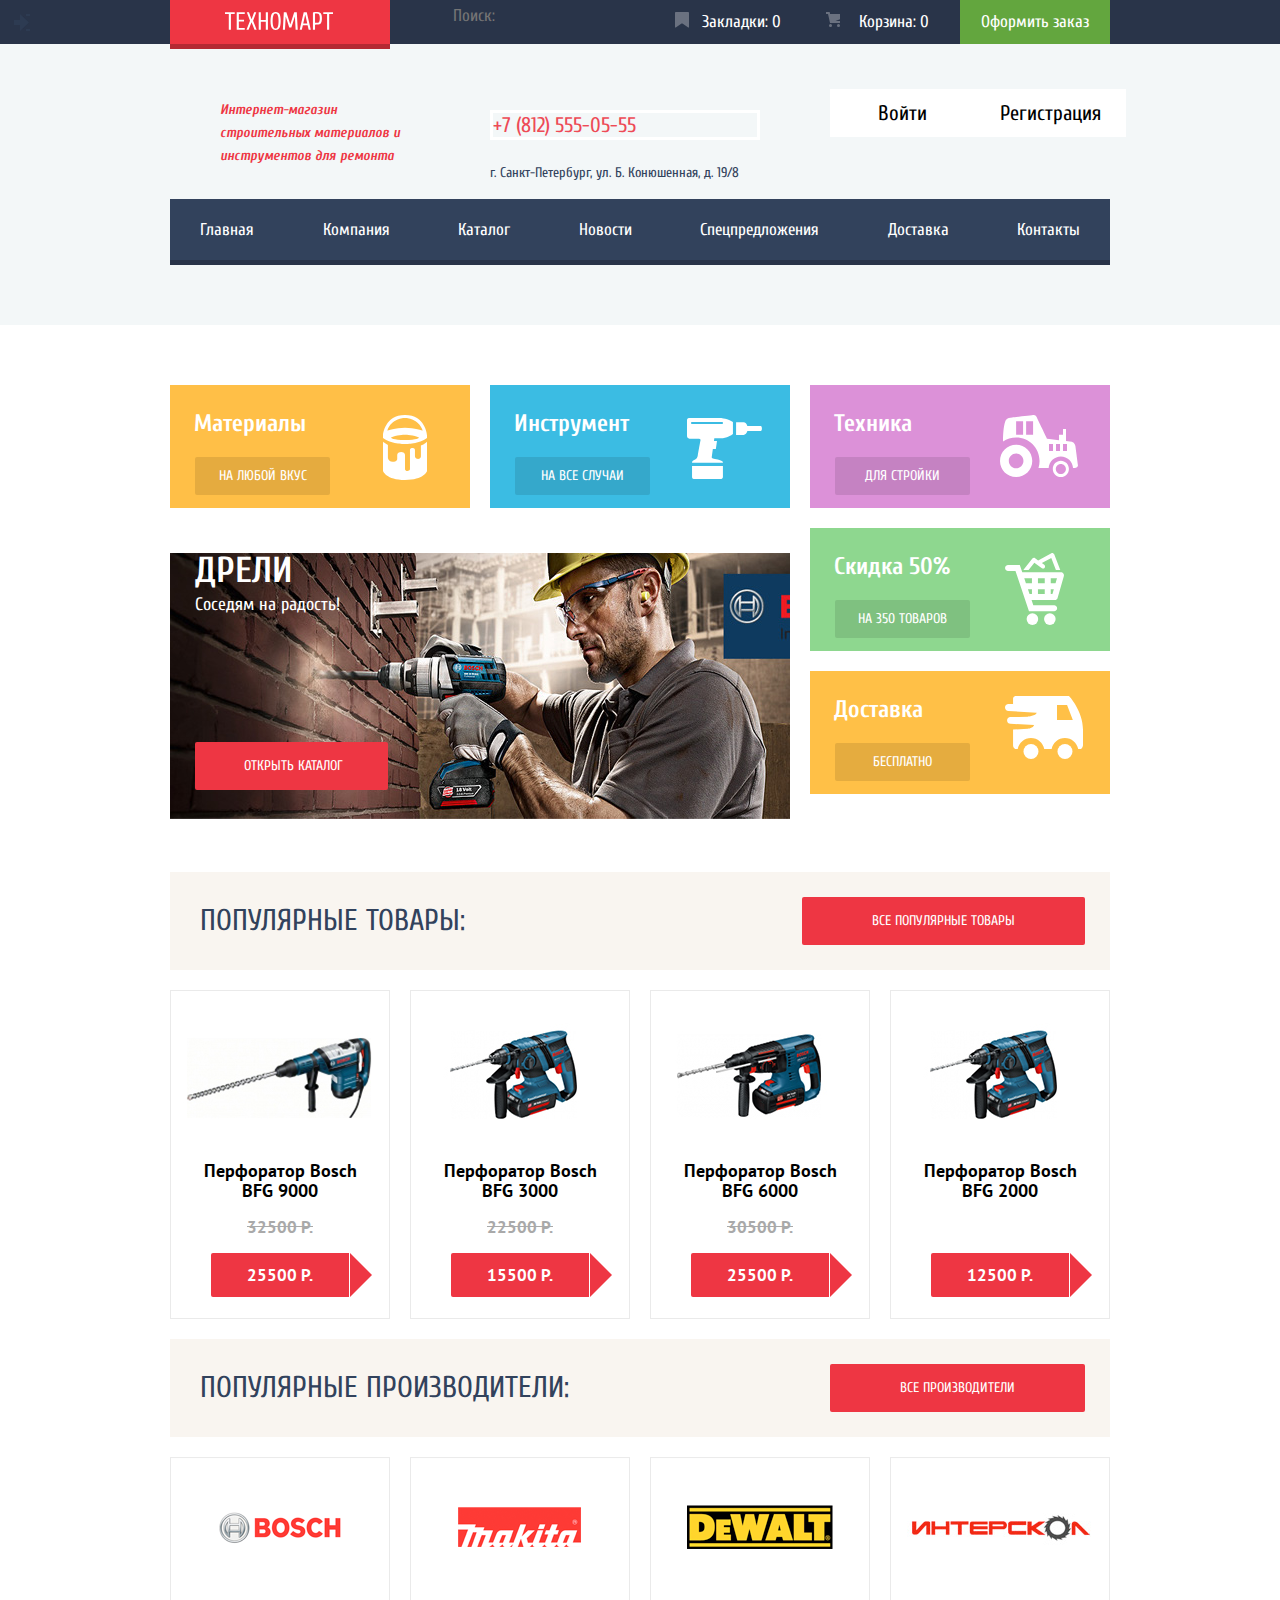
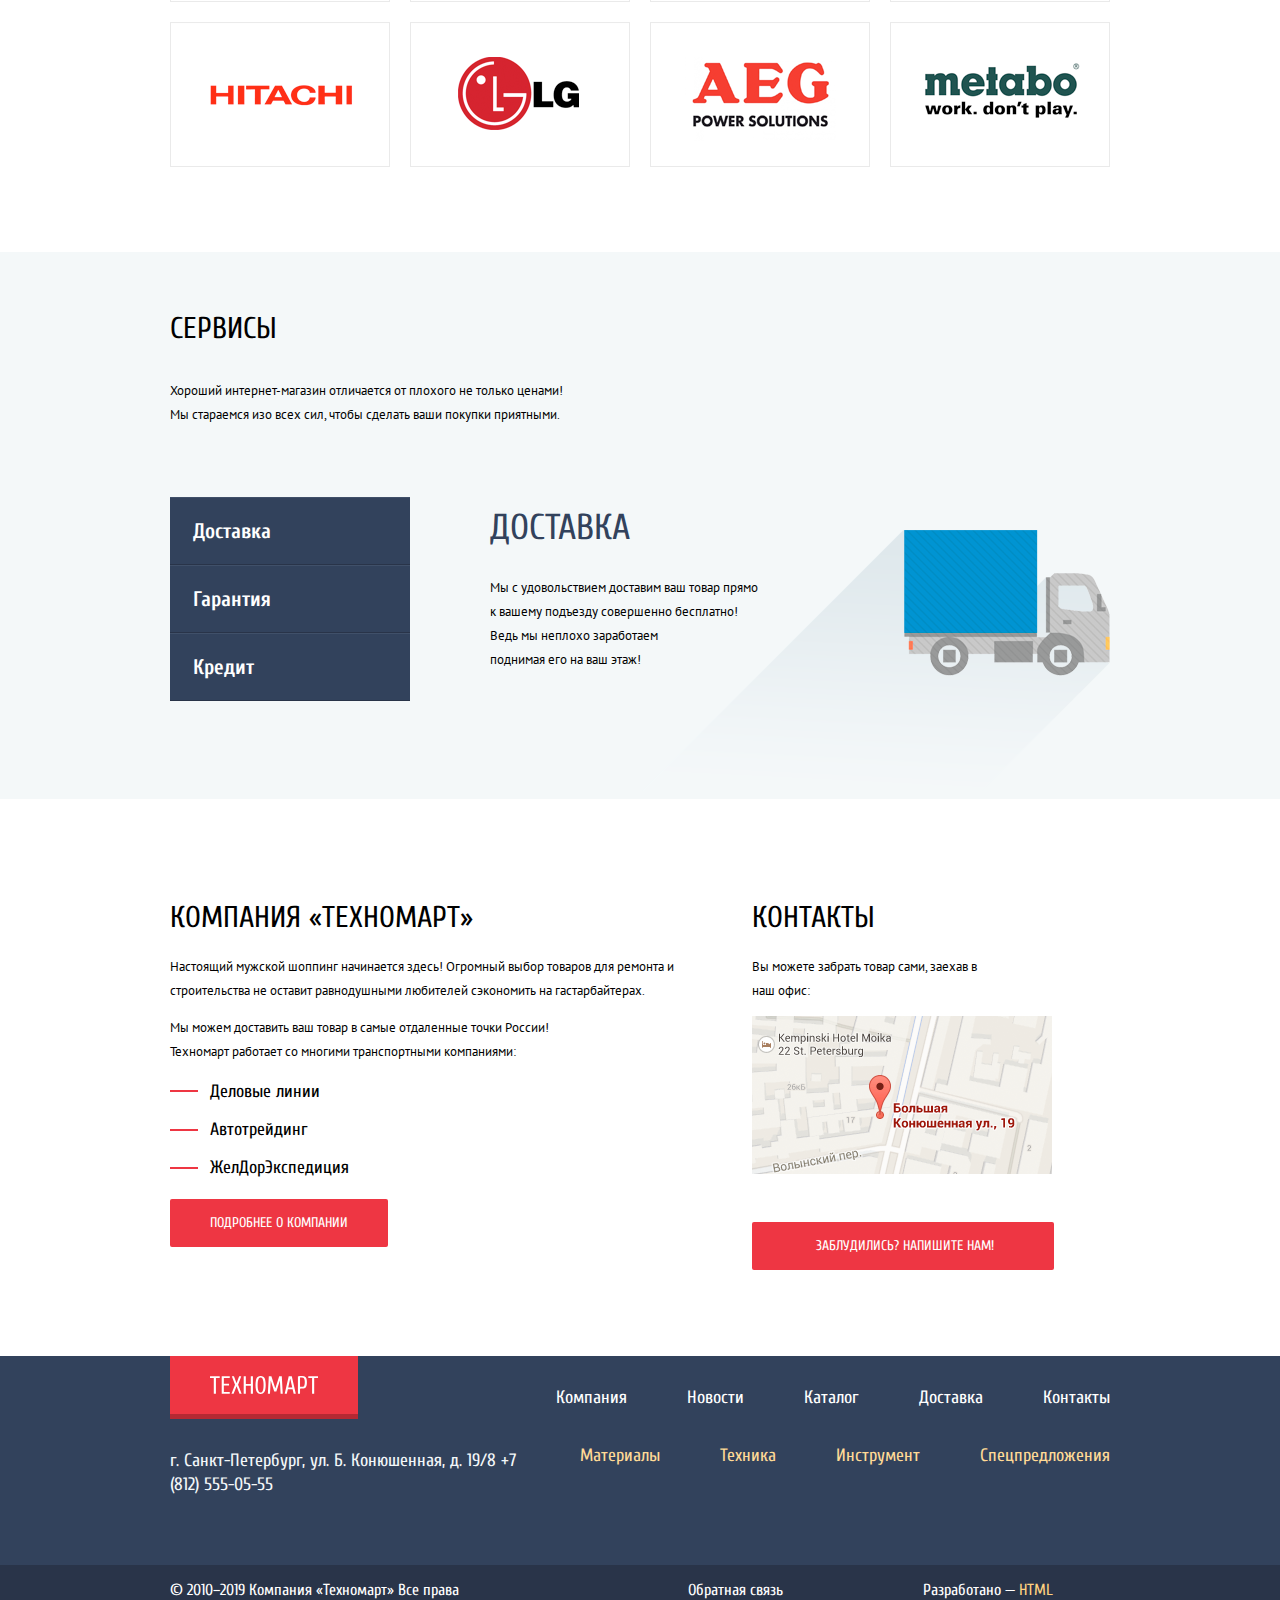
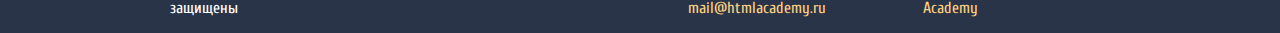
==== index.html @ ef5b9d1d "Fix: правки после консультации" ====
<!DOCTYPE html>
<html lang="ru">
  <head>
    <meta charset="utf-8">
    <title>HTML Academy: Техномарт</title>
    <link href="https://fonts.googleapis.com/css?family=Cuprum:400,400i,700|PT+Sans:400,700&display=swap&subset=cyrillic" rel="stylesheet">
    <link rel="stylesheet" type="text/css" href="css/normalize.css">
    <link rel="stylesheet" type="text/css" href="css/style.css">
  </head>
  <body>
    <header class="header">
      <section class="header-top-block">
        <div class="container">
          <div class="header-logo">
            <a class="header-logo__link">
              <img src="img/logo.svg" alt="Логотип магазина «Техномарт»">
            </a>
          </div>
          <div class="search-form">
            <form class="search-form__form" action="https://echo.htmlacademy.ru" method="get">
              <fieldset class="search-form__fields">
                <!-- <button class="button button--search" aria-label="Найти">Иконка</button> -->
                  <input type="search" name="search" placeholder="Поиск:">
              </fieldset>
            </form>
          </div>
          <div class="wishlist">
            <a class="wishlist__link" href="wishlist.html">Закладки: 0</a>
          </div>
          <div class="cart">
            <a class="cart__link" href="cart.html">Корзина: 0</a>
          </div>
          <div class="checkout">
            <a class="checkout__link" href="checkout.html">Оформить заказ</a>
          </div>
        </div>
      </section>
      <div class="container">
        <h1 class="main-title">Интернет-магазин строительных материалов и инструментов для ремонта</h1>
        <section class="header-contacts">
            <h2 class="visually-hidden">Контакты компании «Техномарт»</h2>
            <div class="telephone">
              <!-- Тут должна быть иконка телефонной трубки, будет реализовано через background-image для псевдоэлемента -->
              <p class="telephone__text">+7 (812) 555-05-55</p>
            </div>
            <div class="address">
              <p class="address__text">г. Санкт-Петербург, ул. Б. Конюшенная, д. 19/8</p>
            </div>
          </section>
        <section class="user-navigation">
            <ul class="user-navigation__list">
                <li class="user-navigation__item">
                    <!-- Тут должна быть иконка входа, будет реализовано через background-image для псевдоэлемента -->
                    <a class="user-navigation__link user-navigation__link--signin" href="#">Войти</a><!-- Тут будет переход на всплывающее окно для входа -->
                </li>
                <li class="user-navigation__item">
                    <a class="user-navigation__link user-navigation__link--signin" href="#">Регистрация</a><!-- Тут будет переход на всплывающее окно для регистрации -->
                </li>
            </ul>
      </section>
    </div>
      <div class="container">
        <nav class="header-site-navigation">
          <ul class="header-site-navigation__list">
            <li class="header-site-navigation__item">
              <a class="header-site-navigation__link" href="index.html">Главная
                </a></li>
            <li class="header-site-navigation__item">
              <a class="header-site-navigation__link" href="about.html">Компания
                </a></li>
            <li class="header-site-navigation__item">
              <a class="header-site-navigation__link" href="catalog.html">Каталог
                </a></li>
            <li class="header-site-navigation__item">
              <a class="header-site-navigation__link" href="news.html">Новости
                </a></li>
            <li class="header-site-navigation__item">
              <a class="header-site-navigation__link" href="special.html">Спецпредложения
                </a></li>
            <li class="header-site-navigation__item">
              <a class="header-site-navigation__link" href="shipping.html">Доставка
                </a></li>
            <li class="header-site-navigation__item">
              <a class="header-site-navigation__link" href="contacts.html">Контакты
                </a></li>
          </ul>
        </nav>
      </div>
    </header>
    <main class="main-container">
      <div class="container container--part">
        <section class="promo">
          <div class="container container--promo">
              <h2 class="visually-hidden">Интересные предложения от интернет-магазина «Техномарт»</h2>
                <div class="wrap-1">
                  <div class="promo__card promo__card--new promo__card--materials">
                    <h3 class="promo__title">Материалы</h3>
                    <a class="button button--promo" href="materials.html">На любой вкус</a>
                  </div>
                  <div class="promo__card promo__card--equipment">
                    <h3 class="promo__title">Инструмент</h3>
                    <a class="button button--promo" href="equipment.html">На все случаи</a>
                  </div>
                  <div class="promo__card promo__card--tools">
                    <h3 class="promo__title">Техника</h3>
                    <a class="button button--promo" href="tools.html">Для стройки</a>
                  </div>
                </div>
                <div class="wrap-2">
                  <div class="promo__card promo__card--special">
                    <h3 class="promo__title">Скидка 50%</h3>
                    <a class="button button--promo" href="special.html">На 350 товаров</a>
                  </div>
                  <div class="promo__card promo__card--shipping">
                    <h3 class="promo__title">Доставка</h3>
                    <a class="button button--promo" href="shipping.html">Бесплатно</a>
                  </div>
                </div>
                  <div class="promo__slider">
                    <ul class="promo__slider-list">
                      <li class="promo__slider-item">
                        <h3 class="promo__slider-title">Дрели</h3>
                        <p class="promo__slider-slogan">Соседям на радость!</p>
                        <a class="button button--open-catalog" href="catalog.html">Открыть каталог</a>
                      </li>
                      <li class="promo__slider-item">
                        <h3 class="promo__slider-title">Перфораторы</h3>
                        <p class="promo__slider-slogan">Настоящие мужские игрушки</p>
                        <a class="button button--open-catalog" href="catalog.html">Открыть каталог</a>
                      </li>
                    </ul>
                  </div>
            </div>
        </section>
        <section class="popular">
            <h2 class="popular__title">Популярные товары:</h2>
            <a class="button button--popular" href="catalog.html">Все популярные товары</a>
        </section>
        <section class="products">
          <ul class="products__list">
            <li class="products__item">
                <img src="img/perforator-bfg-9000.png" width="218" height="170" alt="Перфоратор Bosch BFG 9000">
                <h4 class="products__name">Перфоратор Bosch</h4>
                <p class="products__model">BFG 9000</p>
                <p class="products__price">32500 р.</p>
                <p class="products__price-promo">25500 р.</p>
            </li>
            <li class="products__item">
                <img src="img/perforator-bfg-3000.png" width="218" height="170" alt="Перфоратор Bosch BFG 3000">
                <h4 class="products__name">Перфоратор Bosch</h4>
                <p class="products__model">BFG 3000</p>
                <p class="products__price">22500 р.</p>
                <p class="products__price-promo">15500 р.</p>
            </li>
            <li class="products__item">
                <img src="img/perforator-bfg-6000.png" width="218" height="170" alt="Перфоратор Bosch BFG 6000">
                <h4 class="products__name">Перфоратор Bosch</h4>
                <p class="products__model">BFG 6000</p>
                <p class="products__price">30500 р.</p>
                <p class="products__price-promo">25500 р.</p>
            </li>
            <li class="products__item products__item--new">
                <img src="img/perforator-bfg-2000.png" width="218" height="170" alt="Перфоратор Bosch BFG 2000">
                <h4 class="products__name">Перфоратор Bosch</h4>
                <p class="products__model">BFG 2000</p>
                <p class="products__price"></p>
                <p class="products__price-promo products__price-promo--empty">12500 р.</p>
            </li>
          </ul>
        </section>
        <section class="popular">
          <h2 class="popular__title">Популярные производители:</h2>
          <a class="button button--popular" href="manufacturers.html">Все производители</a>
        </section>
        <section class="popular-manufacturers">
            <a class="popular-manufacturers__link" href="#"><img src="img/bosch.png" alt="Bosch"></a>
            <a class="popular-manufacturers__link" href="#"><img src="img/makita.png" alt="Makita"></a>
            <a class="popular-manufacturers__link" href="#"><img src="img/dewalt.png" alt="DeWALT"></a>
            <a class="popular-manufacturers__link" href="#"><img src="img/interskol.png" alt="Интерскол"></a>
            <a class="popular-manufacturers__link" href="#"><img src="img/hitachi.png" alt="Hitachi"></a>
            <a class="popular-manufacturers__link" href="#"><img src="img/lg.png" alt="LG"></a>
            <a class="popular-manufacturers__link" href="#"><img src="img/aeg.png" alt="AEG Power Solutions"></a>
            <a class="popular-manufacturers__link" href="#"><img src="img/metabo.png" alt="metabo"></a>
        </section>
      </div>
      <section class="services">
        <div class="container container--part">
            <h2 class="services__title">Сервисы</h2>
            <p class="services__text">
              Хороший интернет-магазин отличается от плохого не только ценами!
              Мы стараемся изо всех сил, чтобы сделать ваши покупки приятными.</p>
            <div class="container container--services">
              <ul class="services__list">
                  <li class="services__item">Доставка</li>
                  <li class="services__item">Гарантия</li>
                  <li class="services__item">Кредит</li>
                </ul>
              <dl class="services__definition-list">
                <div class="services__definition-card">
                      <dt class="services__definition-name">Доставка</dt>
                      <dd class="services__definition-description">
                        Мы с удовольствием доставим ваш товар прямо<br>
                        к вашему подъезду совершенно бесплатно!
                        Ведь мы неплохо заработаем<br>
                        поднимая его на ваш этаж!
                      </dd>
                  </div>
                <div class="services__definition-card">
                      <dt class="services__definition-name">Гарантия</dt>
                      <dd class="services__definition-description">
                        Если купленный у нас товар поломается или заискрит,<br>
                        а также в случае пожара, спровоцированного его возгоранием,
                        вы всегда можете быть уверены в нашей гарантии. Мы обменяем
                        сгоревший товар на новый. <br>
                        Дом уж восстановите как-нибудь сами.
                      </dd>
                  </div>
                <div class="services__definition-card">
                      <dt class="services__definition-name">Кредит</dt>
                      <dd class="services__definition-description">
                        Залезть в долговую яму стало проще!<br>
                        Кредитные консультанты придут вам на помощь.
                      </dd>
                      <a class="button" href="credit.html">Отправить заявку</a>
                  </div>
              </dl>
            </div>
        </div>
      </section>
      <div class="container container--about-map">
        <article class="about">
          <h2 class="about__title">Компания «Техномарт»</h2>
          <p class="about__text">Настоящий мужской шоппинг начинается здесь! Огромный выбор товаров для ремонта и строительства не оставит равнодушными любителей сэкономить на гастарбайтерах.</p>
          <p class="about__text">Мы можем доставить ваш товар в самые отдаленные точки России!<br>
          Техномарт работает со многими транспортными компаниями:</p>
          <ul class="shipping-companies-list">
            <li class="shipping-companies-item">Деловые линии</li>
            <li class="shipping-companies-item">Автотрейдинг</li>
            <li class="shipping-companies-item">ЖелДорЭкспедиция</li>
          </ul>
          <a class="button button--company-about" href="about.html">Подробнее о компании</a>
        </article>
        <section class="map">
          <h2 class="contacts-title">Контакты</h2>
          <p class="contacts-text">Вы можете забрать товар сами, заехав в наш офис:</p>
          <img src="img/map.png" alt="Адрес офиса компании «Техномарт»: ул. Большая Конюшенная, 19/8">
          <a class="button button--write-us" href="https://yandex.ru/maps/2/saint-petersburg/?l=map&ll=30.323055%2C59.938631&mode=search&sll=30.323055%2C59.938631&source=wizgeo&sspn=0.014977%2C0.004576&text=Россия%2C%20Санкт-Петербург%2C%20Большая%20Конюшенная%20улица%2C%2019&utm_medium=maps-desktop&utm_source=serp&z=17">Заблудились? Напишите нам!</a>
        </section>
      </div>
      <section class="modal modal--write-us">
        <form class="modal__form" action="https://echo.htmlacademy.ru" method="post">
          <fieldset class="modal__fields">
            <p>
              <label>Ваше имя:
                <input type="text" name="name" placeholder="Имя Фамилия">
              </label>
            </p>
            <p>
              <label>Ваш e-mail:
                <input type="text" name="email" placeholder="email@example.com">
              </label>
            </p>
            <p>
              <label>Текст письма:
                <textarea name="email-text" rows="10">В свободной форме</textarea>
              </label>
            </p>
            <button class="button">Отправить</button>
          </fieldset>
        </form>
        <button class="modal-close-x" type="button">Закрыть</button>
      </section>
      <section class="modal modal--big-map">
        <h2 class="visually-hidden">Как до нас добраться</h2>
        <iframe src="https://www.google.com/maps/embed?pb=!1m18!1m12!1m3!1d1998.603787253323!2d30.320858716389655!3d59.93871648187622!2m3!1f0!2f0!3f0!3m2!1i1024!2i768!4f13.1!3m3!1m2!1s0x4696310fca145cc1%3A0x42b32648d8238007!2z0JHQvtC70YzRiNCw0Y8g0JrQvtC90Y7RiNC10L3QvdCw0Y8g0YPQuy4sIDE5LzgsINCh0LDQvdC60YIt0J_QtdGC0LXRgNCx0YPRgNCzLCDQoNC-0YHRgdC40Y8sIDE5MTE4Ng!5e0!3m2!1sru!2sae!4v1558353655964!5m2!1sru!2sae" width="940" height="447" frameborder="0" style="border:0" allowfullscreen></iframe>
        <button class="modal-close-x" type="button">Закрыть</button>
      </section>
    </main>
    <footer class="footer">
        <section class="footer-block1">
          <div class="container container--footer">
              <div class="footer-logo">
                  <a class="footer-logo__link">
                    <img src="img/logo.svg" alt="Логотип магазина «Техномарт»">
                  </a>
                </div> 
              <nav class="footer-site-navigation">
                <ul class="footer-site-navigation__list">
                  <li class="footer-site-navigation__item">
                    <a class="footer-site-navigation__link" href="about.html">Компания
                      </a></li>
                  <li class="footer-site-navigation__item">
                    <a class="footer-site-navigation__link" href="news.html">Новости
                      </a></li>
                  <li class="footer-site-navigation__item">
                    <a class="footer-site-navigation__link" href="catalog.html">Каталог
                      </a></li>
                  <li class="footer-site-navigation__item">
                    <a class="footer-site-navigation__link" href="shipping.html">Доставка
                      </a></li>
                  <li class="footer-site-navigation__item">
                    <a class="footer-site-navigation__link" href="contacts.html">Контакты
                      </a></li>
                </ul>
              </nav>
            <div class="container container--footer-inner">
              <nav class="footer-site-navigation">
                <ul class="footer-site-navigation__list">
                  <li class="footer-site-navigation__item">
                    <a class="footer-site-navigation__link" href="materials.html">Материалы
                      </a></li>
                  <li class="footer-site-navigation__item">
                    <a class="footer-site-navigation__link" href="equipment.html">Техника
                      </a></li>
                  <li class="footer-site-navigation__item">
                    <a class="footer-site-navigation__link" href="tools.html">Инструмент
                      </a></li>
                  <li class="footer-site-navigation__item">
                    <a class="footer-site-navigation__link" href="special.html">Спецпредложения
                      </a></li>
                </ul>
              </nav>
              <p class="footer-block2__contacts">г. Санкт-Петербург, ул. Б. Конюшенная, д. 19/8 +7 (812) 555-05-55
              </p>
            </div>
          </div>
        </section>
        <section class="footer-block2">
          <div class="container">
              <p class="footer-block2__copirights">
                  © 2010–2019 Компания «Техномарт»
                  Все права защищены
              </p>
              <div class="footer-block2__social-links">
                <a class="footer-block2__button" href="#" aria-label="Компания «Техномарт» во «ВКонтакте»"></a>
                <a class="footer-block2__button" href="#" aria-label="Компания «Техномарт» в «Фейсбук»"></a>
                <a class="footer-block2__button" href="#" aria-label="Компания «Техномарт» в «Инстаграм»"></a>
              </div>
              <p class="footer-block2__mailto">
                  Обратная связь
                  <a class="footer-block2__link" href="mailto:mail@htmlacademy.ru">mail@htmlacademy.ru</a>
              </p>
              <p class="footer-block2__dev-info">
                  Разработано —
                  <a class="footer-block2__link" href="https://htmlacademy.ru">HTML Academy</a>
              </p>
            </div>
        </section>
    </footer>
  </body>
</html>
---- css/style.css ----
body {
  margin: 0;
  padding: 0;

  font-family: "Cuprum", "Arial", sans-serif;
  font-size: 13px;
  line-height: 24px;
  font-weight: 400;
  color: #000000;

  background-color: #ffffff;
}

a {
  text-decoration: none;
}

img {
  max-width: 100%;
  height: auto;
}

.header {
  display: flex;
  flex-direction: column;
  background-color: #f3f7f8;
  margin-bottom: 60px;
}

.container {
  display: flex;
  width: 940px;
  padding: 0 10px;
  margin: 0 auto;
}

.container--part {
  flex-direction: column;
}

.container--promo {
  flex-wrap: wrap;
  justify-content: space-between;
  padding: 0;
  margin-bottom: 53px;
}

.container--products {
  flex-direction: column;
  flex-wrap: wrap;
  width: 700px;
}

.container--services,
.container--catalog {
  flex-direction: row;
  padding: 0;
  margin-bottom: 98px;
}

.container--about-map {
  justify-content: space-between;
  margin-bottom: 86px;
}

.container--footer {
  flex-wrap: wrap;
  flex-direction: row;
  justify-content: space-between;
}

.container--footer-inner {
  padding: 0px;
  margin-bottom: 50px;
}

.header-top-block {
  margin-bottom: 45px;
  font-size: 17px;
  line-height: 18px;
  color: #ffffff;

  background-color: #293449;
}

.header-logo__link {
  width: 110px;
  display: block;
  padding-left: 55px;
  padding-right: 55px;
  padding-top: 12px;
  padding-bottom: 10px;
  background-color: #ee3643;
  box-shadow: 0px 5px 0px #b52933;
}

.header-logo__link:hover,
.header-logo__link:focus {
  background-color: #ca2c37;
  box-shadow: 0px 5px 0px #9a212a;
}

.header-logo__link:active {
  background-color: #ba2732;
  box-shadow: 0px 5px 0px #8e1e26;
}

.search-form {
  display: block;
  padding-left: 48px;
  margin-right: auto;
  color: #ffffff;
}

.search-form__form {
  display: block;
  margin: 0px;
  padding: 0px;
}

.search-form input {
  margin: 0px;
  padding: 0px;
  background-color: transparent;
  border: none;
}

.wishlist__link {
  position: relative;
  display: block;
  padding-left: 44px;
  padding-right: 28px;
  padding-top: 13px;
  padding-bottom: 13px;
  color: #ffffff;
}

.cart__link {
  position: relative;
  display: block;
  padding-left: 50px;
  padding-right: 31px;
  padding-top: 13px;
  padding-bottom: 13px;
  color: #ffffff;
}

.wishlist__link:hover,
.cart__link:hover,
.wishlist__link:focus,
.cart__link:focus {
  background-color: #212a3a;
}

.wishlist__link:active,
.cart__link:active {
  background-color: #161d29;
}

.wishlist__link::before {
  content: "";

  position: absolute;
  left: 17px;
  top: 12px;

  width: 14px;
  height: 16px;

  background-image: url("../img/icon-wishlist.svg");
  background-repeat: no-repeat;
  background-position: 0 0;

  opacity: 0.3;
}

.cart__link::before {
  content: "";

  position: absolute;
  left: 17px;
  top: 12px;

  width: 14px;
  height: 16px;

  background-image: url("../img/icon-cart.svg");
  background-repeat: no-repeat;
  background-position: 0 0;
  opacity: 0.3;
}

.wishlist__link:hover::before,
.wishlist__link:focus::before,
.cart__link:hover::before,
.cart__link:focus::before {
  opacity: 1;
}
.wishlist__link:active::before,
.cart__link:active::before {
  opacity: 0.5;
}

.checkout__link {
  display: block;
  padding-left: 21px;
  padding-right: 21px;
  padding-top: 13px;
  padding-bottom: 13px;
  color: #ffffff;
  background-color: #63a63e;
}

.wishlist__link:active,
.cart__link:active,
.checkout__link:active {
  opacity: 0.5;
}

.checkout a:hover {
  background-color: #5fbb2d;
}

.checkout a:active {
  background-color: #518534;
}

.main-title {
  width: 200px;
  margin-left: 50px;
  font-size: 14px;
  line-height: 23px;
  font-style: italic;
  color: #ee3643;
}

.header-contacts {
  width: 270px;
  margin-left: 70px;
}

.user-navigation {
  width: 280px;
  margin-left: 70px;
}

.telephone__text {
  font-size: 21px;
  color: #ee4a56;

  border: 3px solid #ffffff;
}

.address__text {
  font-size: 14px;
  line-height: 24px;
  color: #32425c;
}

.user-navigation__list {
  display: flex;
  margin: 0;
  padding: 0;
  list-style: none;
}

.user-navigation__item a:hover,
.user-navigation__item a:focus {
  color: #ee3643;
}

.user-navigation__item a:active {
  color: #000000;
  opacity: 0.3;
}

.user-navigation__link {
  display: block;
  padding: 12px 25px;
  background-color: #ffffff;
  font-size: 21px;
  color: #000000;
  width:
}

.user-navigation__link--signin {
  padding-left: 48px;
}

.user-navigation__link--signin::before {
  content: "";

  position: absolute;
  left: 14px;
  top: 14px;

  width: 16px;
  height: 17px;

  background-image: url("../img/icon-login.svg");
  background-repeat: no-repeat;
  background-position: 0 0;
  opacity: 0.3;
}

.user-navigation__link--inside-the-profile a:hover,
.user-navigation__link--inside-the-profile a:focus {
  color: #000000;
}

.user-navigation__item--inside-the-profile a {
  font-size: 16px;
  line-height: 18px;
  color: #32425c;
}

.header-site-navigation {
  margin-bottom: 60px;
  background-color: #32425c;
  border-bottom: 5px solid #293449;
}

.header-site-navigation__list {
  display: flex;
  flex-wrap: wrap;
  justify-content: space-between;
  margin: 0;
  padding: 0;
  list-style: none;
  width: 940px;

  /*margin-bottom: 60px;*/
}

.header-site-navigation__link {
  font-size: 17px;
  line-height: 17px;
  color: #ffffff;

  display: block;
  padding: 22px 30px;
}

.header-site-navigation__item a:hover,
.header-site-navigation__item a:focus,
.header-site-navigation__item a:active {
  background-color: #293449;
}

.header-site-navigation__link:active {
  opacity: 0.5;
}

.main-container {
  display: flex;
  flex-direction: column;
}

.wrap-1 {
  display: flex;
  flex-direction: row;
  flex-wrap: wrap;
  margin-bottom: 20px;
  order: -1;
}

.wrap-2 {
  display: flex;
  flex-direction: column;
  flex-wrap: wrap;
  order: 1;
}

.promo__card {
  position: relative;
  width: 300px;
  height: 123px;
}

.promo__card h3 {
  margin-left: 24px;
  margin-top: 24px;
}

.promo__card--materials {
  background-color: #ffbf47;
  margin-right: 20px;
}

.promo__card--materials::after {
  content: "";
  
  position: absolute;
  left: 213px;
  top: 30px;
  
  width: 78px;
  height: 72px;
  
  background-image: url("../img/icon-materials.svg");
  background-repeat: no-repeat;
  background-position: 0 0;
}

.promo__card--equipment {
  background-color: #3bbce3;
  margin-right: 20px;
}

.promo__card--equipment::after {
  content: "";
  
  position: absolute;
  left: 197px;
  top: 33px;
  
  width: 78px;
  height: 72px;
  
  background-image: url("../img/icon-equipment.svg");
  background-repeat: no-repeat;
  background-position: 0 0;
}

.promo__card--tools {
  background-color: #dc91d8;
}

.promo__card--tools::after {
  content: "";
  
  position: absolute;
  left: 190px;
  top: 30px;
  
  width: 78px;
  height: 72px;
  
  background-image: url("../img/icon-tools.svg");
  background-repeat: no-repeat;
  background-position: 0 0;
}

.promo__card--special {
  background-color: #8ed78f;
  margin-left: 20px;
  margin-bottom: 20px;
}

.promo__card--special::after {
  content: "";
  
  position: absolute;
  left: 195px;
  top: 25px;
  
  width: 78px;
  height: 72px;
  
  background-image: url("../img/icon-special.svg");
  background-repeat: no-repeat;
  background-position: 0 0;
}

.promo__card--shipping {
  background-color: #ffc047;
  margin-left: 20px;
}

.promo__card--shipping::after {
  content: "";
  
  position: absolute;
  left: 195px;
  top: 25px;
  
  width: 78px;
  height: 72px;
  
  background-image: url("../img/icon-shipping.svg");
  background-repeat: no-repeat;
  background-position: 0 0;
}


.promo__title {
  margin-bottom: 0px;
  font-size: 24px;
  font-weight: 700;
  line-height: 30px;
  color: #ffffff;
}

.promo__slider {
  display: flex;
  margin: 0px;
  padding: 0px;
}

.promo__slider-list {
  margin: 0px;
  padding: 0px;
  list-style: none;
}

.promo__slider-item {
  margin: 0px;
  padding: 0px;
  width: 620px;
  height: 266px;
  background-image: url("../img/promo-slider-img1.jpg");
  background-repeat: no-repeat;
}

.promo__slider-item:last-child {
  display: none;
}

.promo__slider-title {
  padding: 0px;
  margin-right: 0px;
  margin-top: 25px;
  margin-left: 25px;
  margin-bottom: 4px;
  font-size: 36px;
  font-weight: 700;
  line-height: 36px;
  text-transform: uppercase;
  color: #ffffff;
}

.promo__slider-slogan {
  padding: 0px;
  margin: 0px;
  margin-left: 25px;
  font-size: 18px;
  line-height: 24px;
  color: #ffffff;
}

.popular {
  display: flex;
  padding-left: 30px;
  padding-right: 25px;
  padding-top: 25px;
  padding-bottom: 25px;
  margin-bottom: 20px;
  align-items: center;
  justify-content: space-between;
  background-color: #f9f5f0;
}

.popular__title {
  margin: 0px;
  padding: 0px;
  font-size: 30px;
  font-weight: 400;
  text-transform: uppercase;
  color: #32425c;
}

.popular-manufacturers {
  display: flex;
  flex-wrap: wrap;
  justify-content: space-between;
  margin-bottom: 65px;
}

.popular-manufacturers__link {
  display: flex;
  padding: 0px;
  margin-bottom: 20px;
}

.popular--product-group-name {
  background-color: #f2f6f8;
}

.breadcrumbs {
  font-family: "PT Sans", "Arial", sans-serif;
  font-size: 13px;
  line-height: 18px;
  text-transform: uppercase;
  color: #000000;
}

.breadcrumbs__list {
  display: flex;
  list-style: none;
}

.breadcrumbs__link:first-child {
  margin-left: 0px;
}

.breadcrumbs__link:nth-child(2) {
  margin-left: 41px;
}

.breadcrumbs__link:nth-child(3) {
  margin-left: 39px;
}

.breadcrumbs__link:last-child {
  margin-left: 43px;
}


.search-form__fields,
.filters__price,
.filters__manufacturer,
.filters__power {
  border: none;
}

.filters__price-legend,
.filters__manufacturer-legend,
.filters__power-legend {
  font-family: "PT Sans", "Arial", sans-serif;
  font-size: 17px;
  font-weight: 700;
  line-height: 30px;
  text-transform: uppercase;
  color: #000000;
}

.filters__price label,
.filters__manufacturer label,
.filters__power label {
  font-family: "PT Sans", "Arial", sans-serif;
  font-size: 15px;
  line-height: 20px;
  text-transform: uppercase;
}

.products__list {
  display: flex;
  flex-wrap: wrap;
  justify-content: space-between;
  margin: 0;
  padding: 0;
  list-style: none;
}

.products__item {
  display: flex;
  flex-direction: column;
  margin-bottom: 20px;
  width: 218px;
  border: 1px solid #eaeaea;
}


.products__item h4 {
  margin: 0px auto;
  padding: 0px;
}

.products__name,
.products__model {
  font-family: "PT Sans", "Arial", sans-serif;
  font-size: 18px;
  line-height: 20px;
  font-weight: 700;
  text-align: center;
  color: #000000;
  margin: 0px auto;
  padding: 0px;
}

.products__price {
  font-family: "PT Sans", "Arial", sans-serif;
  font-size: 17px;
  line-height: 18px;
  font-weight: 700;
  text-align: center;
  text-decoration: line-through;
  text-transform: uppercase;
  color: #a9a9a9;
}

.products__price-promo {
  position: relative;
  font-family: "PT Sans", "Arial", sans-serif;
  font-size: 17px;
  line-height: 18px;
  font-weight: 700;
  text-align: center;
  color: #ffffff;
  text-transform: uppercase;
  padding: 13px 36px;
  margin-left: auto;
  margin-right: auto;
  margin-bottom: 21px;
  margin-top: 0px;
  border-top-left-radius: 2px;
  border-bottom-left-radius: 2px;
 
  background-color: #ee3643;
}

.products__price-promo--empty {
  margin-top: 18px;
}

.products__price-promo::after {
  content: "";

  position: absolute;
  left: 138.5px;
  top: 0px;

  border-left: 22px solid #ee3643;
  border-right: 22px solid transparent;
  border-top: 22px solid transparent;
  border-bottom: 22px solid transparent;
}

.filters {
  display: flex;
  flex-direction: column;
  width: 220px;
}

.sort {
  display: block;
  background-color: #f7f3ec;
  margin-bottom: 20px;

}

.filters__title {
  display: block;
  display: inline-block;
  font-family: "PT Sans", "Arial", sans-serif;
  font-size: 13px;
  line-height: 18px;
  color: #000000;
  padding-left: 20px;
  background-color: #f7f3ec;
  padding-top: 12px;
  padding-bottom: 14px;
  margin: 0px;
}

.sort__title {
  display: inline-block;
  position: relative;
  font-family: "PT Sans", "Arial", sans-serif;
  font-size: 13px;
  line-height: 18px;
  color: #000000;
  padding-left: 20px;
  padding-top: 12px;
  padding-bottom: 14px;
  margin: 0px;
}

.sort__title::after {
  content: "";

  position: absolute;
  left: 630px;
  top: 5px;

  border-left: 8px solid transparent;
  border-right: 8px solid transparent;
  border-top: 11px solid transparent;
  border-bottom: 11px solid #ee3643;
}

.sort__link {
  font-family: "PT Sans", "Arial", sans-serif;
  font-size: 13px;
  opacity: 0.3;
  color: #000000;
  border-bottom: 1px dotted #ee3643;
}

.sort__link:hover,
.sort__link:focus {
  opacity: 1;
  color: #000000;
  border-bottom: 1px solid #ee3643;
}

.sort__link:first-child {
  margin-left: 140px;
}

.sort__link:nth-child(2) {
  margin-left: 70px;
}

.sort__link:last-child {
  margin-left: 65px;
}

.services {
  margin-bottom: 82px;
  background-color: #f4f8f9;
}

.about-perforators {
  background-color: #f4f8f9;
}

.services__title,
.about__title,
.contacts-title,
.about-perforators__title {
  font-size: 30px;
  font-weight: 400;
  color: #000000;
  text-transform: uppercase;
}

.services__title {
  margin-top: 65px;
}

.contacts-text {
  margin-right: 120px;
}

.services__list {
  list-style: none;
  margin: 0px;
  padding: 0px;
}

.services__item {
  display: block;
  padding-left: 23px;
  padding-top: 18px;
  width: 217px;
  height: 48px;

  font-size: 21px;
  font-weight: 700;
  line-height: 30px;
  color: #ffffff;

  background-color: #32425c;
  border-top: 1px solid #405069;
  border-bottom: 1px solid #293449;
}

.services__item:hover,
.services__item:focus {
  font-size: 21px;
  font-weight: 700;
  line-height: 30px;
  color: #32425c;

  background-color: #ffffff;
  border-top: 1px solid #ffffff;
  border-bottom: 1px solid #ffffff;
}

.services__definition-description,
.services__text,
.about__text,
.contacts-text,
.about-perforators__text {
  font-family: "PT Sans", "Arial", sans-serif;
  font-size: 13px;
  line-height: 24px;
  color: #000000;
}

.shipping-companies-list {
  position: relative;
  list-style: none;
  font-size: 18px;
  line-height: 20px;
}

.shipping-companies-item {
  margin-bottom: 18px;
}

.shipping-companies-item:first-child::before {
  content: "";

  position: absolute;
  left: 0px;
  top: 8px;

  border-left: 14px solid #ee3643;
  border-right: 14px solid #ee3643;
  border-top: 1px solid #ee3643;
  border-bottom: 1px solid #ee3643;
}

.shipping-companies-item:nth-child(2)::before {
  content: "";

  position: absolute;
  left: 0px;
  top: 47px;

  border-left: 14px solid #ee3643;
  border-right: 14px solid #ee3643;
  border-top: 1px solid #ee3643;
  border-bottom: 1px solid #ee3643;
}

.shipping-companies-item:last-child::before {
  content: "";

  position: absolute;
  left: 0px;
  top: 85px;

  border-left: 14px solid #ee3643;
  border-right: 14px solid #ee3643;
  border-top: 1px solid #ee3643;
  border-bottom: 1px solid #ee3643;
}


.services__text {
  width: 400px;
  margin-bottom: 70px;
}

.services__definition-list {
  margin-left: 80px;
}

.services__definition-card {
  width: 278px;
}

.services__definition-card:nth-child(2),
.services__definition-card:last-child {
  display: none;
}

.services__definition-name {
  position: relative;
  font-size: 36px;
  line-height: 36px;
  margin-bottom: 30px;
  color: #32425c;
  text-transform: uppercase;
}

.services__definition-name:first-child::after {
  content: "";

  position: absolute;
  left: 152px;
  top: 20px;

  width: 468px;
  height: 261px;

  background-image: url("../img/shipping-auto.png");
  background-repeat: no-repeat;
  background-position: 0 0;
}

.services__definition-description {
  margin: 0px;
  padding: 0px;
}

.pagination__link {
  font-family: "PT Sans", "Arial", sans-serif;
  font-size: 13px;
  line-height: 18px;
  text-transform: uppercase;
  color: #000000;
  border: 1px solid #e5e5e5;
  background-color: transparent;
  border-radius: 2px;
  padding-left: 17px;
  padding-right: 16px;
  padding-top: 13px;
  padding-bottom: 15px;
  margin-right: 10px;
}

.pagination__link:last-child {
  padding-left: 32px;
  padding-right: 32px;
}

.button {
  display: inline-block;
  padding: 12px 0px;
  border-radius: 2px;
  font-family: "Cuprum", "Arial", sans-serif;
  font-size: 14px;
  text-transform: uppercase;
  background-color: #ee3643;
  color: #ffffff;
  border: none;
}

.button--search {
}

.button--open-catalog {
  margin-left: 25px;
  margin-top: 125px;
  padding-left: 49px;
  padding-right: 45px;
}

.button--popular {
  padding-left: 70px;
  padding-right: 70px;
}

.button--company-about {
  margin-top: 3px;
  padding-left: 40px;
  padding-right: 40px;
}

.button--write-us {
  margin-top: 40px;
  padding-left: 64px;
  padding-right: 60px;
}

.button:hover,
.button:focus {
  background-color: #ca2c37;
}

.button:active {
  background-color: #ba2732;
}

.button--promo {
  width: 135px;
  margin-left: 25px;
  margin-top: 18px;
  text-align: center;
  padding: 7px 0px;
  background-color: #000000;
  background-color: rgba(0, 0, 0, 0.1);
}

.button--promo:hover,
.button--promo:focus {
  background-color: rgba(0, 0, 0, 0.2);
}

.button--promo:active {
  background-color: rgba(0, 0, 0, 0.3);
}

.footer {
  display: flex;
  flex-direction: column;
}

.footer-block1 {
  background-color: #32425c;
}

.footer-logo {
  margin: 0;
  padding: 0px;
}

.footer-logo__link {
  display: block;
  padding-left: 40px;
  padding-right: 40px;
  padding-top: 20px;
  padding-bottom: 12px;
  background-color: #ee3643;
  box-shadow: 0px 5px 0px #b52933;

}

.footer-site-navigation {
  display: flex;
  flex-wrap: wrap;
}

.footer-site-navigation__list {
  display: flex;
  font-size: 18px;
  line-height: 24px;
  list-style: none;
  margin: 0px;
  margin-top: 30px;
  padding: 0px;
}

.footer-site-navigation__list {
  justify-content: space-between;
}

.footer-site-navigation__link {
  color: #ffffff;
  margin-left: 60px;
}

.container--footer-inner .footer-site-navigation__link {
  color: #ffda96;
}

.footer-site-navigation__link:hover,
.footer-site-navigation__link:focus {
  border-bottom: 1 px solid;
}

.footer-site-navigation__link:active {
  opacity: 0.5;
}

.footer-block2 {
  background-color: #293449;
}

.footer-block2__contacts {
  display: flex;
  flex-wrap: wrap;
  order: -1;
  font-size: 18px;
  line-height: 24px;
  margin-top: 35px;
  color: #f3f7f9;
}

.footer-block2__copirights {
  font-size: 16px;
  line-height: 18px;
  color: #ffffff;
}

.footer-block2__social-links {
  padding-left: 160px;
}

.footer-block2__mailto,
.footer-block2__dev-info {
  font-size: 16px;
  line-height: 18px;
  color: #ffffff;
}

..footer-block2__mailto {
  margin-left: 118px;
  padding: 0px;
}

..footer-block2__dev-info {
  margin-left: 50px;
  padding: 0px;
}

.footer-block2__link {
  font-size: 16px;
  line-height: 18px;
  color: #ffd180;
}

.footer-block2__link:hover,
.footer-block2__link:focus {
  text-decoration-line: underline;
}

.footer-block2__link:active {
  text-decoration-line: none;
  color: #ee3643;
}

.visually-hidden:not(:focus):not(:active) {
  position: absolute;
  height: 1px;
  width: 1px;
  margin: -1px;
  padding:0;
  border:0;

  white-space: nowrap;

  clip-path: inset(100%);
  clip: rect(0 0 0 0);

  overflow: hidden;
}

.modal {
  display: none;
}
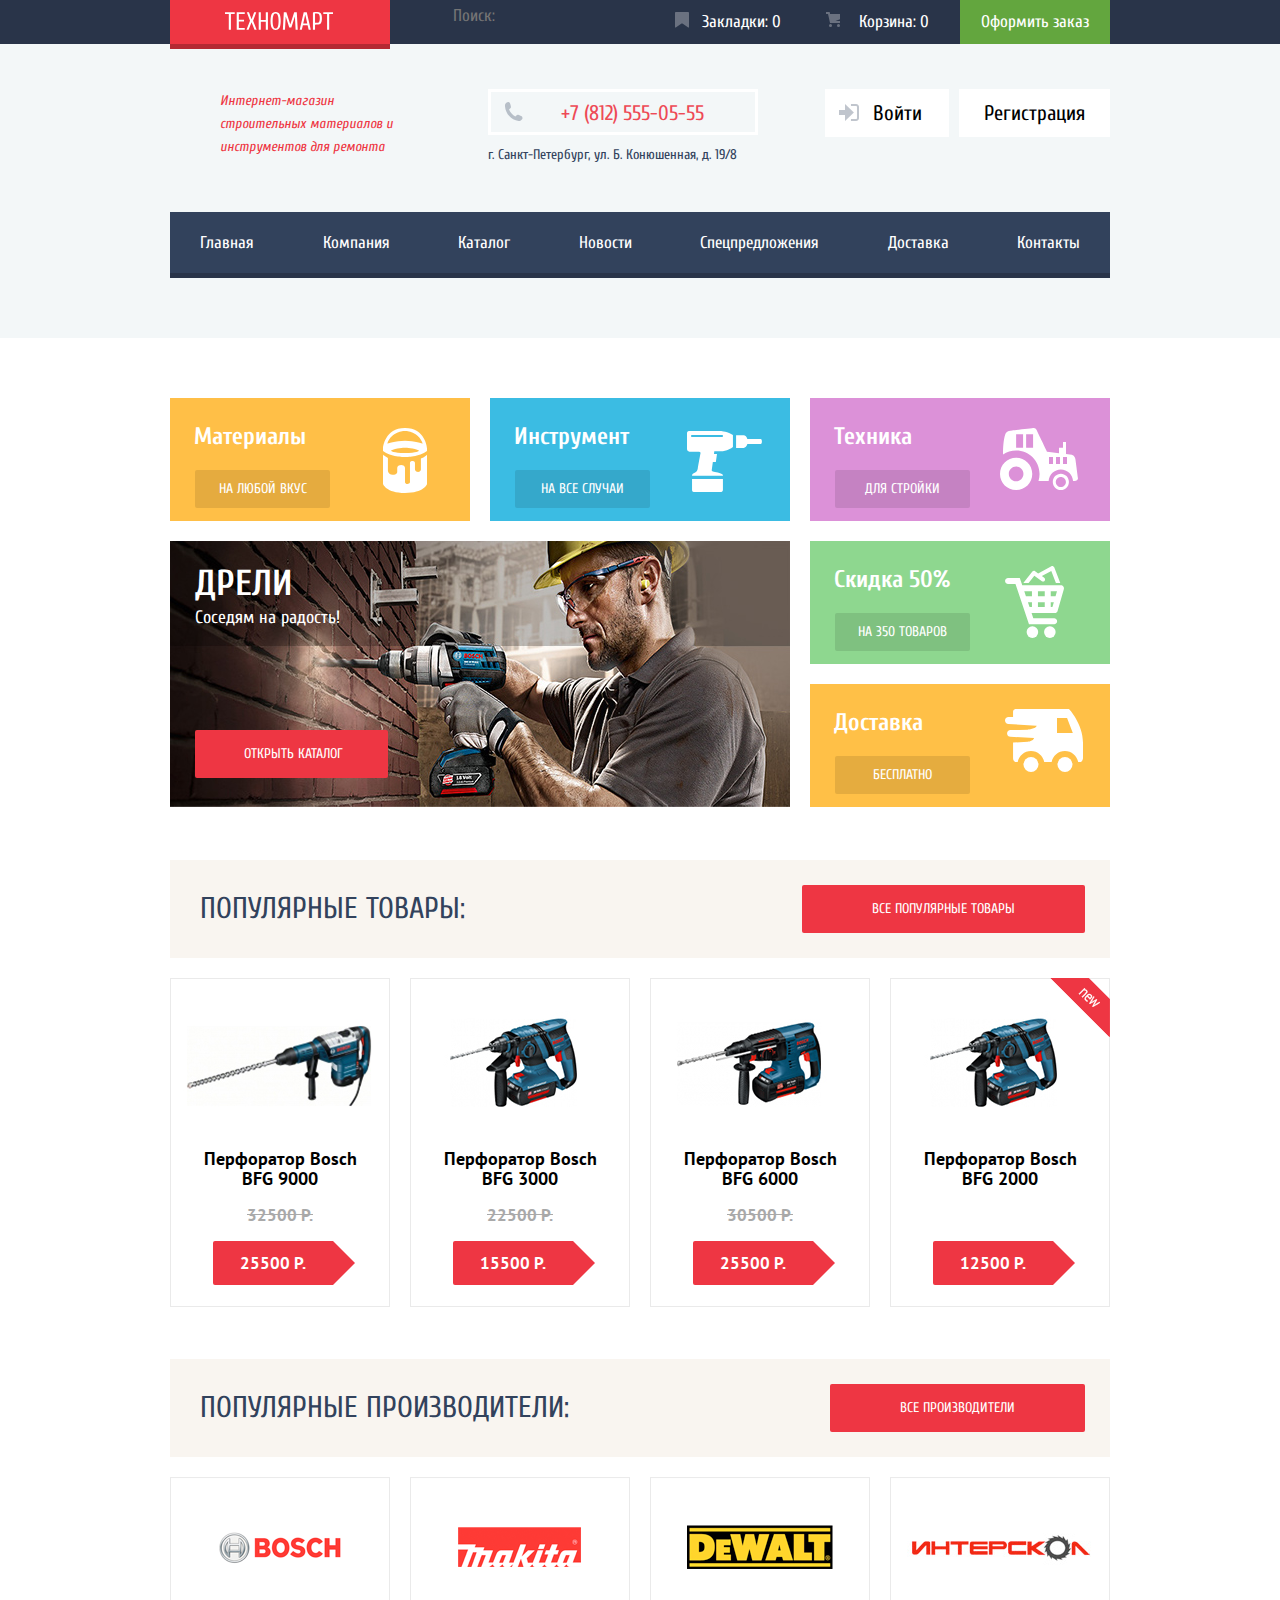
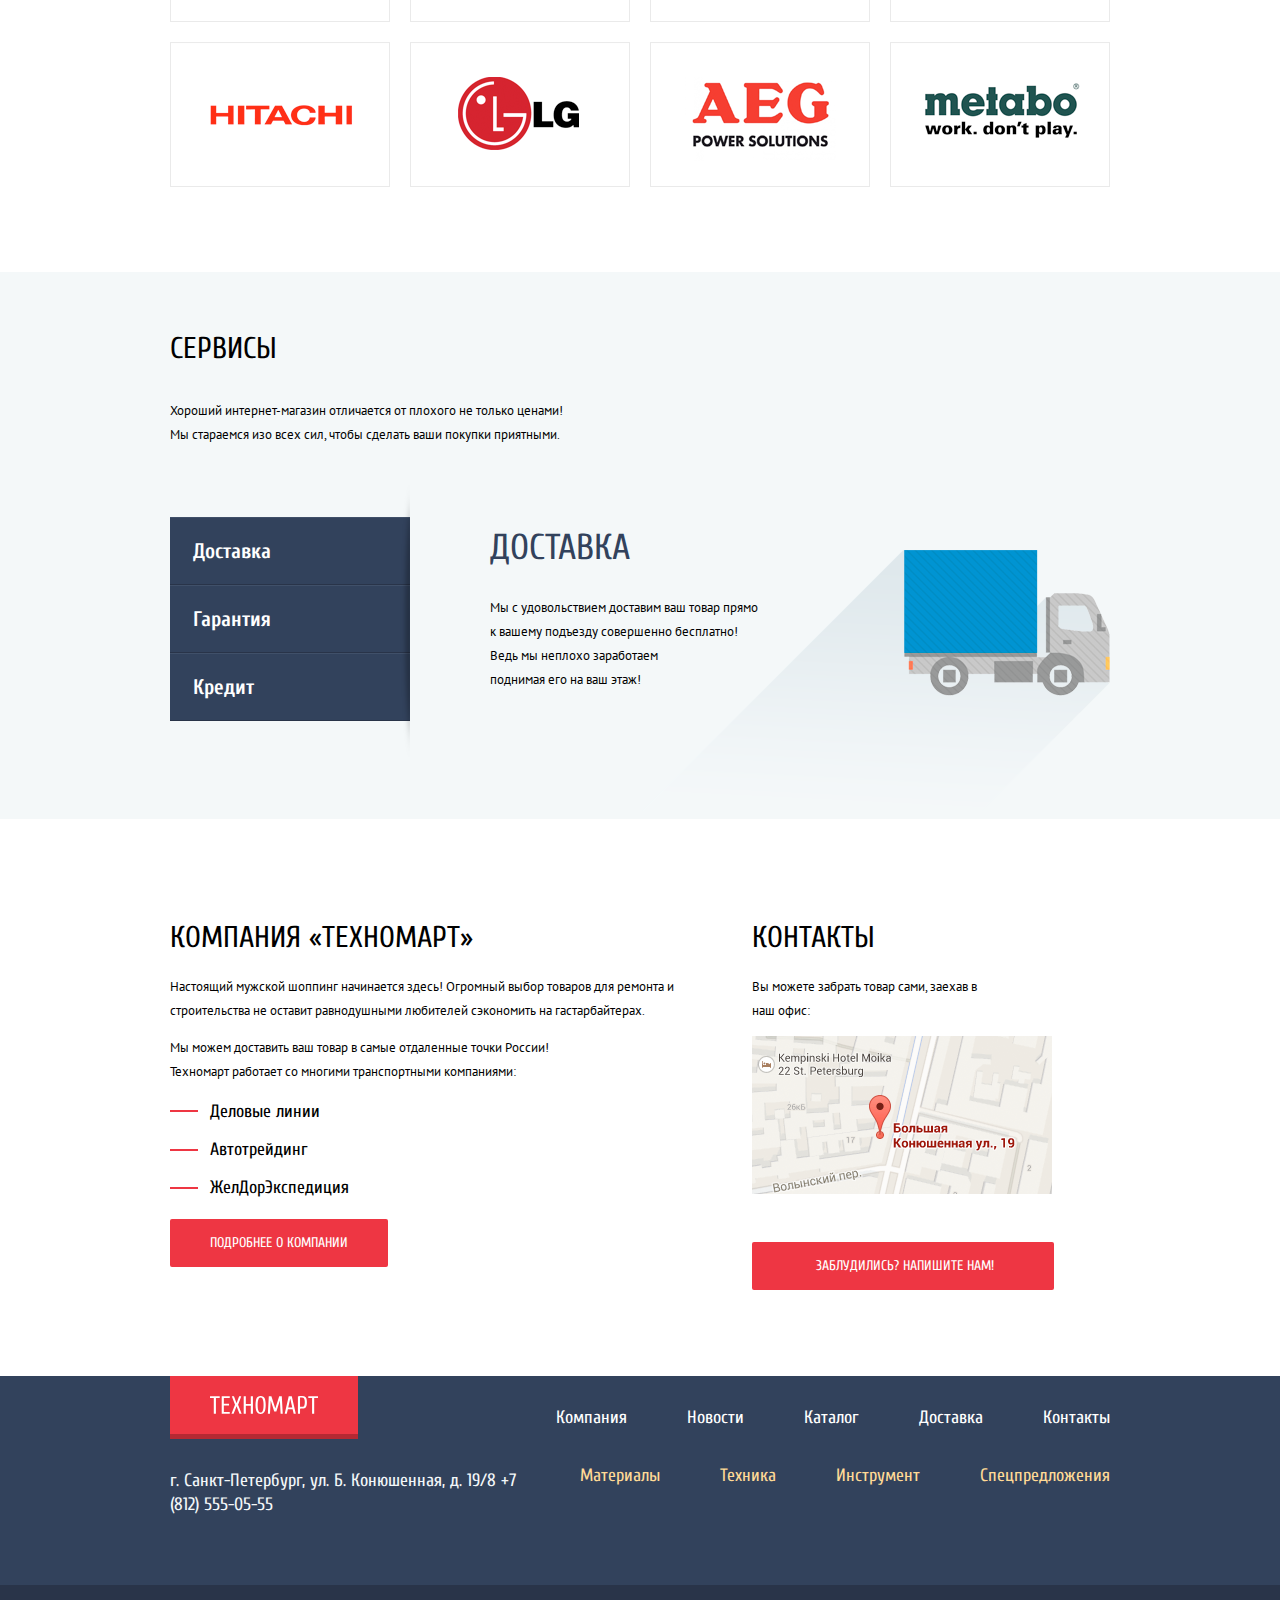
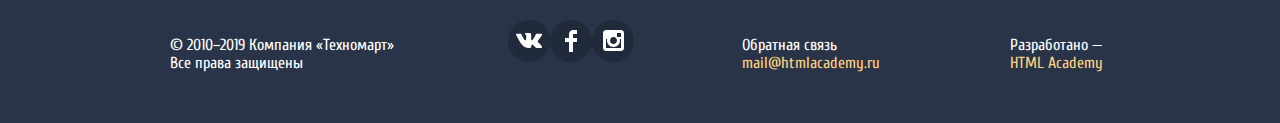
==== commit 1bc887f2: "Fix: правки после замечаний к последнему комиту" ====
--- a/index.html
+++ b/index.html
@@ -13,7 +13,7 @@
         <div class="container">
           <div class="header-logo">
             <a class="header-logo__link">
-              <img src="img/logo.svg" alt="Логотип магазина «Техномарт»">
+              <img src="img/logo.svg" width="108" height="18" alt="Логотип магазина «Техномарт»">
             </a>
           </div>
           <div class="search-form">
@@ -40,7 +40,6 @@
         <section class="header-contacts">
             <h2 class="visually-hidden">Контакты компании «Техномарт»</h2>
             <div class="telephone">
-              <!-- Тут должна быть иконка телефонной трубки, будет реализовано через background-image для псевдоэлемента -->
               <p class="telephone__text">+7 (812) 555-05-55</p>
             </div>
             <div class="address">
@@ -50,11 +49,10 @@
         <section class="user-navigation">
             <ul class="user-navigation__list">
                 <li class="user-navigation__item">
-                    <!-- Тут должна быть иконка входа, будет реализовано через background-image для псевдоэлемента -->
-                    <a class="user-navigation__link user-navigation__link--signin" href="#">Войти</a><!-- Тут будет переход на всплывающее окно для входа -->
+                    <a class="user-navigation__link user-navigation__link--signin" href="#">Войти</a>
                 </li>
                 <li class="user-navigation__item">
-                    <a class="user-navigation__link user-navigation__link--signin" href="#">Регистрация</a><!-- Тут будет переход на всплывающее окно для регистрации -->
+                    <a class="user-navigation__link user-navigation__link--signup" href="#">Регистрация</a>
                 </li>
             </ul>
       </section>
@@ -144,6 +142,10 @@
                 <p class="products__model">BFG 9000</p>
                 <p class="products__price">32500 р.</p>
                 <p class="products__price-promo">25500 р.</p>
+                <div class="products__hidden-block">
+                  <button class="button button--buy">Купить</button>
+                  <button class="button button--wishlist">В закладки</button>
+                </div>
             </li>
             <li class="products__item">
                 <img src="img/perforator-bfg-3000.png" width="218" height="170" alt="Перфоратор Bosch BFG 3000">
@@ -173,14 +175,14 @@
           <a class="button button--popular" href="manufacturers.html">Все производители</a>
         </section>
         <section class="popular-manufacturers">
-            <a class="popular-manufacturers__link" href="#"><img src="img/bosch.png" alt="Bosch"></a>
-            <a class="popular-manufacturers__link" href="#"><img src="img/makita.png" alt="Makita"></a>
-            <a class="popular-manufacturers__link" href="#"><img src="img/dewalt.png" alt="DeWALT"></a>
-            <a class="popular-manufacturers__link" href="#"><img src="img/interskol.png" alt="Интерскол"></a>
-            <a class="popular-manufacturers__link" href="#"><img src="img/hitachi.png" alt="Hitachi"></a>
-            <a class="popular-manufacturers__link" href="#"><img src="img/lg.png" alt="LG"></a>
-            <a class="popular-manufacturers__link" href="#"><img src="img/aeg.png" alt="AEG Power Solutions"></a>
-            <a class="popular-manufacturers__link" href="#"><img src="img/metabo.png" alt="metabo"></a>
+            <a class="popular-manufacturers__link" href="#"><img src="img/bosch.png" width="220" height="145" alt="Bosch"></a>
+            <a class="popular-manufacturers__link" href="#"><img src="img/makita.png" width="220" height="145" alt="Makita"></a>
+            <a class="popular-manufacturers__link" href="#"><img src="img/dewalt.png" width="220" height="145" alt="DeWALT"></a>
+            <a class="popular-manufacturers__link" href="#"><img src="img/interskol.png" width="220" height="145" alt="Интерскол"></a>
+            <a class="popular-manufacturers__link" href="#"><img src="img/hitachi.png" width="220" height="145" alt="Hitachi"></a>
+            <a class="popular-manufacturers__link" href="#"><img src="img/lg.png" width="220" height="145" alt="LG"></a>
+            <a class="popular-manufacturers__link" href="#"><img src="img/aeg.png" width="220" height="145" alt="AEG Power Solutions"></a>
+            <a class="popular-manufacturers__link" href="#"><img src="img/metabo.png" width="220" height="145" alt="metabo"></a>
         </section>
       </div>
       <section class="services">
@@ -243,7 +245,7 @@
         <section class="map">
           <h2 class="contacts-title">Контакты</h2>
           <p class="contacts-text">Вы можете забрать товар сами, заехав в наш офис:</p>
-          <img src="img/map.png" alt="Адрес офиса компании «Техномарт»: ул. Большая Конюшенная, 19/8">
+          <img src="img/map.png" width="300" height="158" alt="Адрес офиса компании «Техномарт»: ул. Большая Конюшенная, 19/8">
           <a class="button button--write-us" href="https://yandex.ru/maps/2/saint-petersburg/?l=map&ll=30.323055%2C59.938631&mode=search&sll=30.323055%2C59.938631&source=wizgeo&sspn=0.014977%2C0.004576&text=Россия%2C%20Санкт-Петербург%2C%20Большая%20Конюшенная%20улица%2C%2019&utm_medium=maps-desktop&utm_source=serp&z=17">Заблудились? Напишите нам!</a>
         </section>
       </div>
@@ -281,7 +283,7 @@
           <div class="container container--footer">
               <div class="footer-logo">
                   <a class="footer-logo__link">
-                    <img src="img/logo.svg" alt="Логотип магазина «Техномарт»">
+                    <img src="img/logo.svg" width="108" height="18" alt="Логотип магазина «Техномарт»">
                   </a>
                 </div> 
               <nav class="footer-site-navigation">
@@ -326,15 +328,39 @@
           </div>
         </section>
         <section class="footer-block2">
-          <div class="container">
+          <div class="container container--footer-inner2">
               <p class="footer-block2__copirights">
                   © 2010–2019 Компания «Техномарт»
                   Все права защищены
               </p>
               <div class="footer-block2__social-links">
-                <a class="footer-block2__button" href="#" aria-label="Компания «Техномарт» во «ВКонтакте»"></a>
-                <a class="footer-block2__button" href="#" aria-label="Компания «Техномарт» в «Фейсбук»"></a>
-                <a class="footer-block2__button" href="#" aria-label="Компания «Техномарт» в «Инстаграм»"></a>
+                <a class="footer-block2__button" href="#" aria-label="Компания «Техномарт» во «ВКонтакте»">
+                    <svg version="1.1" id="Layer_1" xmlns="http://www.w3.org/2000/svg" xmlns:xlink="http://www.w3.org/1999/xlink" x="0px" y="0px"
+                    width="26px" height="15px" viewBox="0 0 26 15" enable-background="new 0 0 26 15" xml:space="preserve">
+                 <path fill="#FFFFFF" d="M16.138,11.51c0.956-0.309,2.18,2.04,3.483,2.939c0.978,0.681,1.727,0.534,1.727,0.534l3.473-0.05
+                   c0,0,1.815-0.112,0.957-1.554c-0.071-0.12-0.503-1.069-2.585-3.022c-2.177-2.043-1.882-1.712,0.739-5.244
+                   c1.597-2.153,2.236-3.468,2.036-4.028c-0.192-0.539-1.365-0.399-1.365-0.399L20.69,0.713c-0.381,0.001-0.704,0.119-0.851,0.515
+                   c-0.003,0.004-0.621,1.666-1.445,3.079c-1.741,2.989-2.436,3.148-2.724,2.961c-0.661-0.433-0.494-1.737-0.494-2.664
+                   c0-2.897,0.432-4.105-0.846-4.417c-0.427-0.104-0.739-0.172-1.828-0.182c-1.392-0.021-2.574,0-3.244,0.329
+                   c-0.445,0.223-0.786,0.712-0.579,0.74c0.26,0.035,0.843,0.16,1.155,0.586c0.401,0.552,0.389,1.789,0.389,1.789
+                   s0.229,3.411-0.54,3.834c-0.528,0.29-1.25-0.302-2.803-3.016C6.087,2.879,5.488,1.345,5.488,1.345S5.372,1.06,5.162,0.904
+                   C4.912,0.719,4.562,0.66,4.562,0.66L0.848,0.684c0,0-0.558,0.016-0.763,0.262C-0.097,1.164,0.07,1.614,0.07,1.614
+                   s2.909,6.881,6.203,10.347c3.02,3.182,6.452,2.971,6.452,2.971h1.555c0,0,0.469-0.054,0.709-0.312
+                   c0.224-0.24,0.214-0.691,0.214-0.691S15.172,11.82,16.138,11.51z"/>
+                 </svg>
+                </a>
+                <a class="footer-block2__button" href="#" aria-label="Компания «Техномарт» в «Фейсбук»">
+                    <svg version="1.1" id="Layer_2" xmlns="http://www.w3.org/2000/svg" xmlns:xlink="http://www.w3.org/1999/xlink" x="0px" y="0px" width="12px" height="22px" viewBox="0 0 12 22" enable-background="new 0 0 12 22" xml:space="preserve">
+                    <path fill="#FFFFFF" d="M12,4V0H8C5.791,0,4,1.791,4,4v4H0v4h4v10h4V12h4V8H8V4H12z"/>
+                    </svg>                  
+                </a>
+                <a class="footer-block2__button" href="#" aria-label="Компания «Техномарт» в «Инстаграм»">
+                    <svg version="1.1" id="Layer_1" xmlns="http://www.w3.org/2000/svg" xmlns:xlink="http://www.w3.org/1999/xlink" x="0px" y="0px" width="21px" height="21px" viewBox="0 0 21 21" enable-background="new 0 0 21 21" xml:space="preserve">
+                    <path fill="#FFFFFF" d="M18,0H3C1.35,0,0,1.35,0,3v15c0,1.65,1.35,3,3,3h15c1.65,0,3-1.35,3-3V3C21,1.35,19.65,0,18,0z 
+                    M10.5,7 c1.93,0,3.5,1.57,3.5,3.5S12.43,14,10.5,14S7,12.43,7,10.5S8.57,7,10.5,7z 
+                    M18,18H3V9h1.181C4.067,9.482,4,9.983,4,10.5 c0,3.59,2.91,6.5,6.5,6.5s6.5-2.91,6.5-6.5c0-0.517-0.066-1.018-0.181-1.5H18V18z M18,7h-4V3h4V7z"/>
+                    </svg>                  
+                </a>
               </div>
               <p class="footer-block2__mailto">
                   Обратная связь
--- a/css/style.css
+++ b/css/style.css
@@ -1,6 +1,8 @@
 body {
   margin: 0;
   padding: 0;
+
+  min-width: 940px;
 
   font-family: "Cuprum", "Arial", sans-serif;
   font-size: 13px;
@@ -24,7 +26,7 @@
   display: flex;
   flex-direction: column;
   background-color: #f3f7f8;
-  margin-bottom: 60px;
+  margin-bottom: 22px;
 }
 
 .container {
@@ -49,6 +51,10 @@
   flex-direction: column;
   flex-wrap: wrap;
   width: 700px;
+  margin-right: 0px;
+  margin-left: 20px;
+  padding-right: 0px;
+  padding-left: 0px;
 }
 
 .container--services,
@@ -72,6 +78,11 @@
 .container--footer-inner {
   padding: 0px;
   margin-bottom: 50px;
+}
+
+.container--footer-inner2 {
+  justify-content: space-between;
+  padding: 35px 0px;
 }
 
 .header-top-block {
@@ -228,63 +239,105 @@
 .main-title {
   width: 200px;
   margin-left: 50px;
+  margin-top: 0px;
+  margin-bottom: 0px;
   font-size: 14px;
   line-height: 23px;
+  font-weight: 400;
   font-style: italic;
   color: #ee3643;
 }
 
 .header-contacts {
   width: 270px;
-  margin-left: 70px;
-}
-
-.user-navigation {
-  width: 280px;
-  margin-left: 70px;
+  margin-left: auto;
+}
+
+.telephone {
+  margin-top: 0px;
 }
 
 .telephone__text {
+  position: relative;
+  margin: 0px;
+  margin-bottom: 8px;
+  padding-left: 70px;
+  padding-top: 9px;
+  padding-bottom: 7px;
   font-size: 21px;
   color: #ee4a56;
 
   border: 3px solid #ffffff;
 }
 
+.telephone__text::before {
+  content: "";
+
+  position: absolute;
+  left: 13px;
+  top: 10px;
+
+  width: 20px;
+  height: 20px;
+
+  background-image: url("../img/icon-phone.svg");
+  background-repeat: no-repeat;
+  background-position: 0 0;
+}
+
 .address__text {
+  margin: 0px;
+  margin-bottom: 45px;
   font-size: 14px;
   line-height: 24px;
   color: #32425c;
 }
 
+.user-navigation {
+  margin-left: auto;
+}
+
 .user-navigation__list {
   display: flex;
+  flex-wrap: wrap;
   margin: 0;
   padding: 0;
   list-style: none;
 }
 
+.user-navigation__item {
+  display: flex;
+}
+
 .user-navigation__item a:hover,
 .user-navigation__item a:focus {
   color: #ee3643;
 }
 
 .user-navigation__item a:active {
-  color: #000000;
-  opacity: 0.3;
+  color: rgba(0, 0, 0, 0.3);
 }
 
 .user-navigation__link {
-  display: block;
-  padding: 12px 25px;
+  display: inline-block;
+  vertical-align: middle;
   background-color: #ffffff;
   font-size: 21px;
+  padding-top: 12px;
+  padding-bottom: 12px;
   color: #000000;
-  width:
 }
 
 .user-navigation__link--signin {
+  position: relative;
   padding-left: 48px;
+  padding-right: 27px;
+}
+
+.user-navigation__link--signup {
+  padding-left: 25px;
+  padding-right: 25px;
+  margin-left: 10px;
 }
 
 .user-navigation__link--signin::before {
@@ -292,9 +345,9 @@
 
   position: absolute;
   left: 14px;
-  top: 14px;
-
-  width: 16px;
+  top: 15px;
+
+  width: 20px;
   height: 17px;
 
   background-image: url("../img/icon-login.svg");
@@ -303,15 +356,61 @@
   opacity: 0.3;
 }
 
-.user-navigation__link--inside-the-profile a:hover,
-.user-navigation__link--inside-the-profile a:focus {
+.user-navigation__link--user-profile-name {
+  position: relative;
+  padding-left: 47px;
+  padding-right: 30px;
+}
+
+.user-navigation__link--user-profile-name::before {
+  content: "";
+
+  position: absolute;
+  left: 15px;
+  top: 14px;
+
+  width: 20px;
+  height: 18px;
+
+  background-image: url("../img/icon-user.svg");
+  background-repeat: no-repeat;
+  background-position: 0 0;
+}
+
+.user-navigation__link--user-profile-name:hover,
+.user-navigation__link--user-profile-name:focus {
   color: #000000;
 }
 
-.user-navigation__item--inside-the-profile a {
+.user-navigation__link--signout {
+  padding-left: 10px;
+  padding-right: 10px;
+}
+
+.user-navigation__link--signout polygon:hover,
+.user-navigation__link--signout polygon:focus,
+.user-navigation__link--signout path:hover,
+.user-navigation__link--signout path:focus {
+  fill: #32425c;
+}
+
+.user-navigation__link--user-orders,
+.user-navigation__link--user-profile {
   font-size: 16px;
   line-height: 18px;
+  padding: 0px;
+  margin-top: 8px;
   color: #32425c;
+  border-bottom: 1px solid #32425c;
+  background-color: transparent;
+}
+
+.user-navigation__link--user-orders {
+  margin-left: 17px;
+}
+
+.user-navigation__link--user-profile {
+  margin-left: 32px;  
 }
 
 .header-site-navigation {
@@ -369,6 +468,10 @@
   flex-direction: column;
   flex-wrap: wrap;
   order: 1;
+}
+
+.promo {
+  margin-top: 38px;
 }
 
 .promo__card {
@@ -504,6 +607,8 @@
 }
 
 .promo__slider-item {
+  display: inline-block;
+  vertical-align: top;
   margin: 0px;
   padding: 0px;
   width: 620px;
@@ -572,6 +677,16 @@
   margin-bottom: 20px;
 }
 
+.popular-manufacturers__link:hover,
+.popular-manufacturers__link:focus {
+  box-shadow: 0px 10px 20px rgba(0, 0, 0, 0.3);
+}
+
+.popular-manufacturers__link:active {
+  box-shadow: 0px 5px 9px rgba(0, 0, 0, 0.8);
+  opacity: 0.4;
+}
+
 .popular--product-group-name {
   background-color: #f2f6f8;
 }
@@ -587,24 +702,43 @@
 .breadcrumbs__list {
   display: flex;
   list-style: none;
-}
-
-.breadcrumbs__link:first-child {
-  margin-left: 0px;
-}
-
-.breadcrumbs__link:nth-child(2) {
+  position: relative;
+  padding: 0px;
+  margin-top: 0px;
+  margin-bottom: 22px;
+}
+
+.breadcrumbs__item:first-child {
+  padding: 0px;
+  margin: 0px;
+}
+
+.breadcrumbs__item:first-child::after {
+  content: "";
+
+  position: absolute;
+  left: 0px;
+  top: 2px;
+
+  width: 14px;
+  height: 12px;
+
+  background-image: url("../img/icon-home.svg");
+  background-repeat: no-repeat;
+  background-position: 0 0;
+}
+
+.breadcrumbs__item:nth-child(2) {
   margin-left: 41px;
 }
 
-.breadcrumbs__link:nth-child(3) {
+.breadcrumbs__item:nth-child(3) {
   margin-left: 39px;
 }
 
-.breadcrumbs__link:last-child {
+.breadcrumbs__item:last-child {
   margin-left: 43px;
 }
-
 
 .search-form__fields,
 .filters__price,
@@ -633,21 +767,45 @@
   text-transform: uppercase;
 }
 
+.products {
+  margin-bottom: 32px;
+}
+
 .products__list {
   display: flex;
   flex-wrap: wrap;
   justify-content: space-between;
-  margin: 0;
-  padding: 0;
+  margin: 0px;
+  padding: 0px;
   list-style: none;
 }
 
 .products__item {
+  position: relative;
   display: flex;
   flex-direction: column;
   margin-bottom: 20px;
   width: 218px;
   border: 1px solid #eaeaea;
+}
+
+.products__item:hover,
+.products__item:focus {
+  box-shadow: 0px 15px 30px rgba(0, 0, 0, 0.3);
+}
+
+.products__item--new::after {
+  content: "";
+
+  position: absolute;
+  right: -1px;
+  top: -1px;
+
+  width: 60px;
+  height: 60px;
+  background-image: url("../img/new.png");
+  background-repeat: no-repeat;
+  background-position: 0 0;
 }
 
 
@@ -681,6 +839,8 @@
 
 .products__price-promo {
   position: relative;
+  display: inline-block;
+  vertical-align: middle;
   font-family: "PT Sans", "Arial", sans-serif;
   font-size: 17px;
   line-height: 18px;
@@ -688,9 +848,9 @@
   text-align: center;
   color: #ffffff;
   text-transform: uppercase;
-  padding: 13px 36px;
-  margin-left: auto;
-  margin-right: auto;
+  padding: 13px 0px;
+  margin-left: 42px;
+  margin-right: 56px;
   margin-bottom: 21px;
   margin-top: 0px;
   border-top-left-radius: 2px;
@@ -707,7 +867,7 @@
   content: "";
 
   position: absolute;
-  left: 138.5px;
+  left: 120px;
   top: 0px;
 
   border-left: 22px solid #ee3643;
@@ -716,6 +876,27 @@
   border-bottom: 22px solid transparent;
 }
 
+.products__hidden-block {
+  position: relative;
+  display: none;
+  flex-direction: column;
+  width: 218px;
+  height: 125px;
+  background-color: #ffffff;
+  padding-top: 45px;
+}
+
+/*.products__hidden-block:hover,
+.products__hidden-block:focus {
+  position: relative;
+  display: flex;
+  flex-direction: column;
+  width: 218px;
+  height: 125px;
+  background-color: #ffffff;
+  padding-top: 45px;
+}*/
+
 .filters {
   display: flex;
   flex-direction: column;
@@ -731,7 +912,6 @@
 
 .filters__title {
   display: block;
-  display: inline-block;
   font-family: "PT Sans", "Arial", sans-serif;
   font-size: 13px;
   line-height: 18px;
@@ -745,7 +925,7 @@
 
 .sort__title {
   display: inline-block;
-  position: relative;
+  vertical-align: baseline;
   font-family: "PT Sans", "Arial", sans-serif;
   font-size: 13px;
   line-height: 18px;
@@ -756,19 +936,6 @@
   margin: 0px;
 }
 
-.sort__title::after {
-  content: "";
-
-  position: absolute;
-  left: 630px;
-  top: 5px;
-
-  border-left: 8px solid transparent;
-  border-right: 8px solid transparent;
-  border-top: 11px solid transparent;
-  border-bottom: 11px solid #ee3643;
-}
-
 .sort__link {
   font-family: "PT Sans", "Arial", sans-serif;
   font-size: 13px;
@@ -784,17 +951,40 @@
   border-bottom: 1px solid #ee3643;
 }
 
-.sort__link:first-child {
+.sort__link:nth-child(2) {
   margin-left: 140px;
 }
 
-.sort__link:nth-child(2) {
+.sort__link:nth-child(3) {
   margin-left: 70px;
 }
 
-.sort__link:last-child {
+.sort__link:nth-child(4) {
   margin-left: 65px;
 }
+
+.sort__link:nth-child(5) {
+  margin-left: 45px;
+  border: none;
+  opacity: 1;
+}
+.sort__link:nth-child(6) {
+  margin-left: 21px;
+  border: none;
+  opacity: 1;
+}
+
+.sort__link:nth-child(5) polygon:hover,
+.sort__link:nth-child(5) polygon:focus,
+.sort__link:nth-child(6) polygon:hover,
+.sort__link:nth-child(6) polygon:focus {
+  fill: #231f20;
+}
+
+.sort__link--active polygon {
+  fill: #ee3643;
+}
+
 
 .services {
   margin-bottom: 82px;
@@ -926,7 +1116,23 @@
 }
 
 .services__definition-list {
+  position: relative;
   margin-left: 80px;
+}
+
+.services__definition-list::before {
+  content: "";
+
+  position: absolute;
+  width: 10px;
+  height: 272px;
+
+  left: -90px;
+  top: -45px;
+
+  background-image: url("../img/vertical-shadow.png");
+  background-repeat: no-repeat;
+  background-position: 0 0;
 }
 
 .services__definition-card {
@@ -968,19 +1174,36 @@
 }
 
 .pagination__link {
+  display: inline-block;
+  vertical-align: baseline;
   font-family: "PT Sans", "Arial", sans-serif;
   font-size: 13px;
   line-height: 18px;
   text-transform: uppercase;
   color: #000000;
   border: 1px solid #e5e5e5;
-  background-color: transparent;
+  background-color: #ffffff;
   border-radius: 2px;
-  padding-left: 17px;
-  padding-right: 16px;
-  padding-top: 13px;
-  padding-bottom: 15px;
+  padding-left: 16px;
+  padding-right: 15px;
+  padding-top: 10px;
+  padding-bottom: 11px;
   margin-right: 10px;
+}
+
+.pagination__link--active {
+  background-color: #ee3643;
+  border: 1px solid #ee3643;  
+  color: #ffffff;
+}
+
+.pagination__link:hover,
+.pagination__link:focus {
+  border: 1px solid #bdc6ca;
+}
+
+.pagination__link:active {
+  border: 1px solid #ee3643;
 }
 
 .pagination__link:last-child {
@@ -990,6 +1213,7 @@
 
 .button {
   display: inline-block;
+  vertical-align: middle;
   padding: 12px 0px;
   border-radius: 2px;
   font-family: "Cuprum", "Arial", sans-serif;
@@ -1005,7 +1229,7 @@
 
 .button--open-catalog {
   margin-left: 25px;
-  margin-top: 125px;
+  margin-top: 100px;
   padding-left: 49px;
   padding-right: 45px;
 }
@@ -1055,6 +1279,69 @@
   background-color: rgba(0, 0, 0, 0.3);
 }
 
+.button--buy {
+  width: 135px;
+  text-align: center;
+  margin-right: auto;
+  margin-left: auto;
+  padding-bottom: 9px;
+  margin-bottom: 10px;
+  border-radius: 3px;
+  box-shadow: 0px 3px 0px #367315;
+  background-color: #63a63e;
+}
+
+.button--buy:hover,
+.button--buy:focus {
+  background-color: #5fbb2d;
+}
+
+.button--buy:active {
+  background-color: #518534;
+  box-shadow: none;
+  padding-bottom: 12px;
+  margin-bottom: 7px;
+}
+
+.button--buy::after {
+  content: "";
+
+  position: absolute;
+  left: 17px;
+  top: 12px;
+
+  width: 14px;
+  height: 16px;
+
+  background-image: url("../img/icon-cart.svg");
+  background-repeat: no-repeat;
+  background-position: 0 0;
+  opacity: 0.3;
+}
+
+.button--wishlist {
+  width: 135px;
+  text-align: center;
+  margin-right: auto;
+  margin-left: auto;
+  padding-bottom: 7px;
+  padding-top: 9px;
+  border-radius: 3px;
+  color: #32425c;
+  background-color: #ffffff;
+  border: 3px solid #63a63e;
+}
+
+.button--wishlist:hover,
+.button--wishlist:focus {
+  background-color: #ffffff;
+  border-color: #32425c;
+}
+
+.button--wishlist:active {
+  opacity: 0.3;
+}
+
 .footer {
   display: flex;
   flex-direction: column;
@@ -1132,30 +1419,43 @@
 }
 
 .footer-block2__copirights {
+  width: 230px;
   font-size: 16px;
   line-height: 18px;
   color: #ffffff;
 }
 
 .footer-block2__social-links {
-  padding-left: 160px;
+  display: flex;
+  flex-wrap: wrap;
+  padding: 0px;
+  margin: 0px;
+}
+
+.footer-block2__button {
+  display: flex;
+  align-items: center;
+  justify-content: center;
+  width: 42px;
+  height: 42px;
+  border-radius: 50%;
+  background-color: #212a3a;
 }
 
 .footer-block2__mailto,
 .footer-block2__dev-info {
+  padding: 0px;
   font-size: 16px;
   line-height: 18px;
   color: #ffffff;
 }
 
-..footer-block2__mailto {
-  margin-left: 118px;
-  padding: 0px;
-}
-
-..footer-block2__dev-info {
-  margin-left: 50px;
-  padding: 0px;
+.footer-block2__mailto {
+  width: 160px;
+}
+
+.footer-block2__dev-info {
+  width: 100px;
 }
 
 .footer-block2__link {
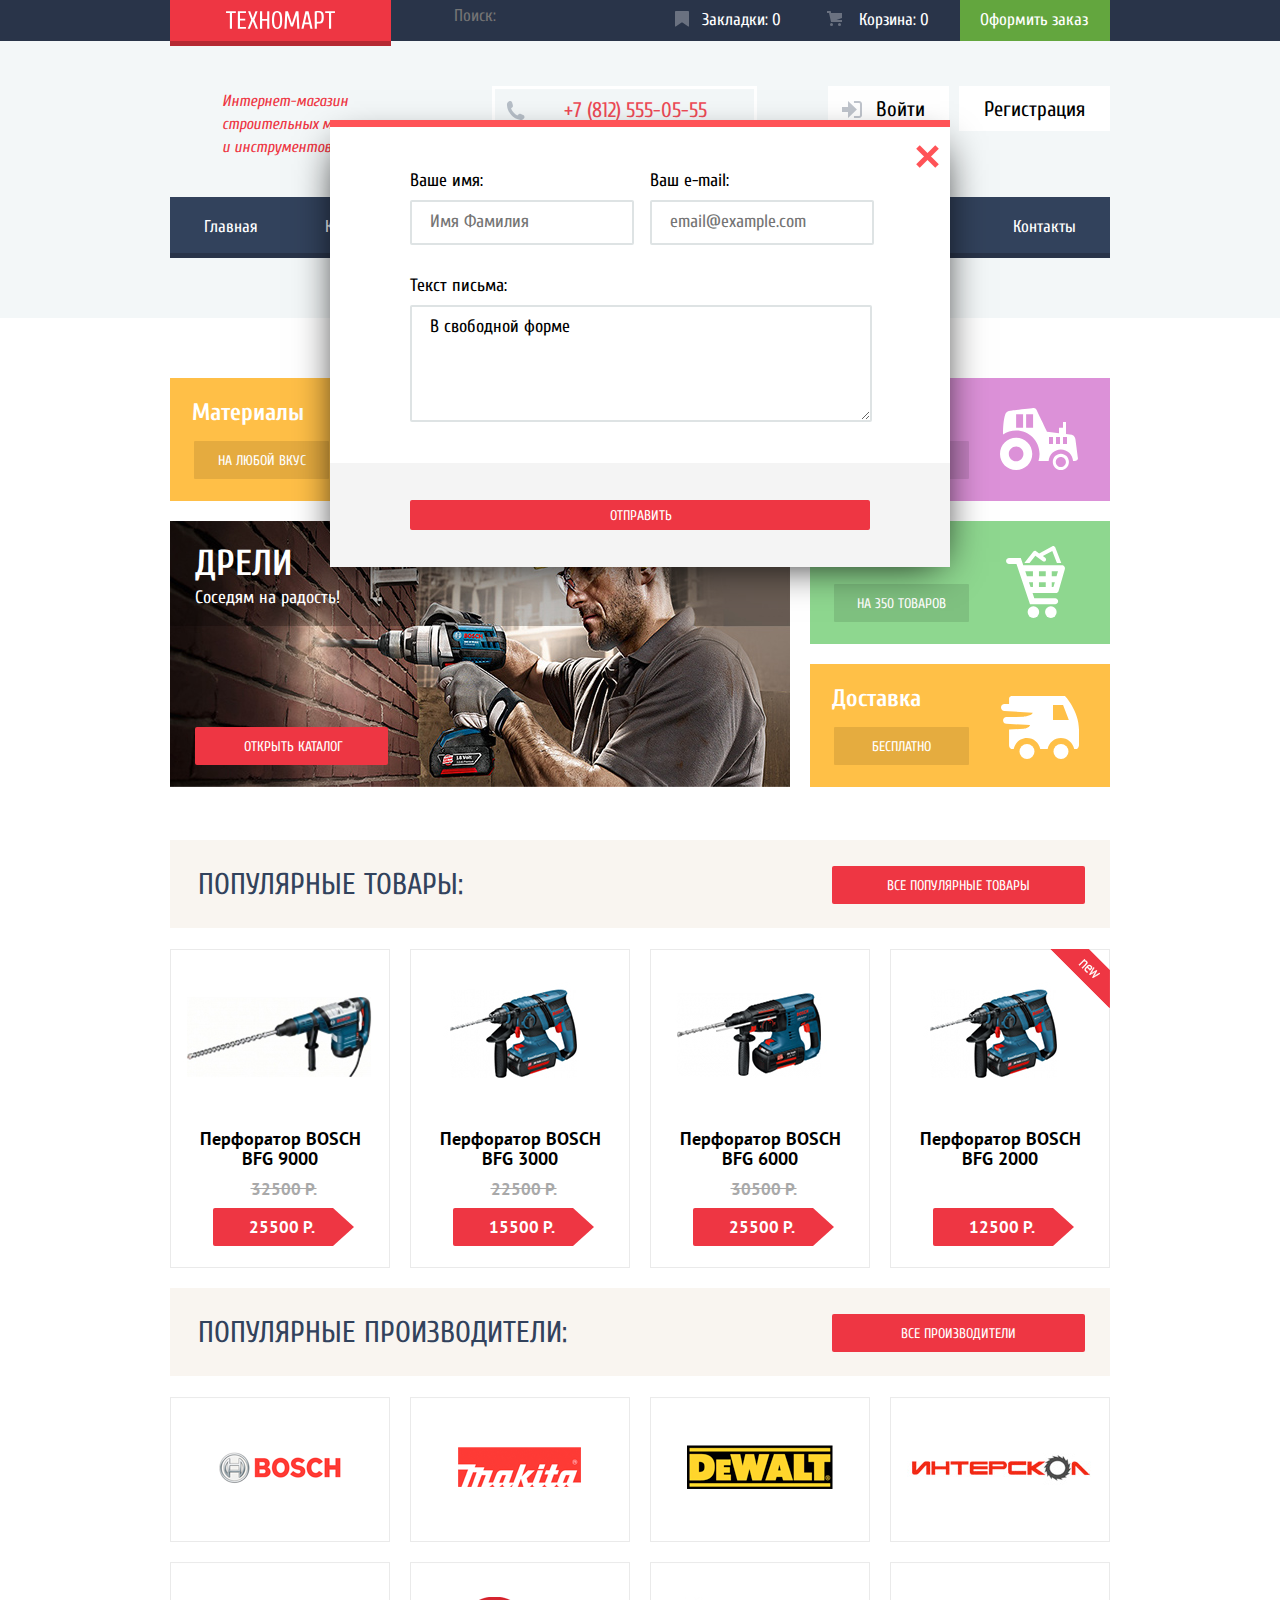
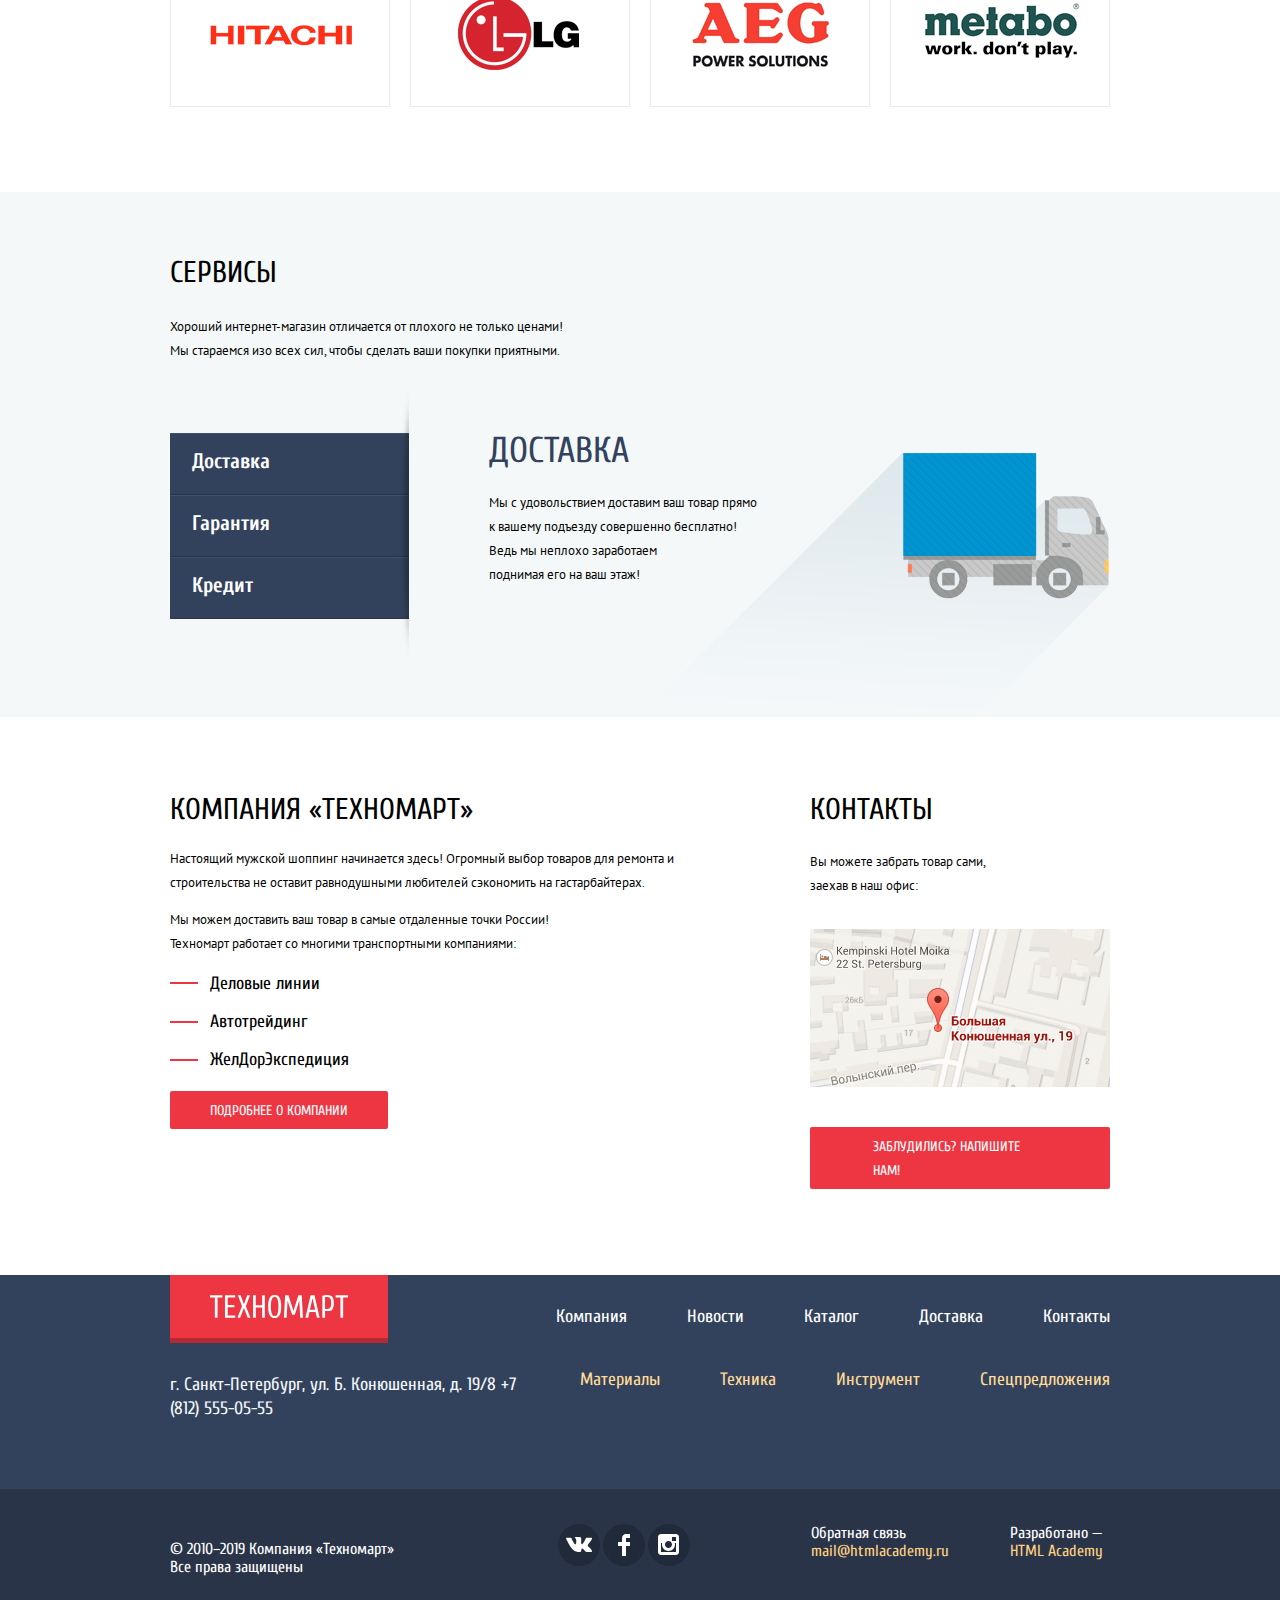
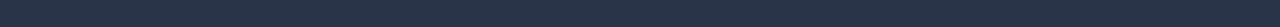
==== commit 98fe6b54: "Fix & Add: внесла часть рекомендованных правок и сверстала модальное окно "Напишите нам"" ====
--- a/index.html
+++ b/index.html
@@ -12,8 +12,8 @@
       <section class="header-top-block">
         <div class="container">
           <div class="header-logo">
-            <a class="header-logo__link">
-              <img src="img/logo.svg" width="108" height="18" alt="Логотип магазина «Техномарт»">
+            <a class="header-logo__link" href="index.html">
+              <img src="img/logo.svg" width="109" height="18" alt="Логотип магазина «Техномарт»">
             </a>
           </div>
           <div class="search-form">
@@ -36,15 +36,11 @@
         </div>
       </section>
       <div class="container">
-        <h1 class="main-title">Интернет-магазин строительных материалов и инструментов для ремонта</h1>
+        <h1 class="main-title">Интернет-магазин строительных материалов и&nbsp;инструментов для ремонта</h1>
         <section class="header-contacts">
             <h2 class="visually-hidden">Контакты компании «Техномарт»</h2>
-            <div class="telephone">
-              <p class="telephone__text">+7 (812) 555-05-55</p>
-            </div>
-            <div class="address">
-              <p class="address__text">г. Санкт-Петербург, ул. Б. Конюшенная, д. 19/8</p>
-            </div>
+            <p class="telephone">+7 (812) 555-05-55</p>
+            <p class="address">г. Санкт-Петербург, ул. Б. Конюшенная, д. 19/8</p>
           </section>
         <section class="user-navigation">
             <ul class="user-navigation__list">
@@ -106,7 +102,7 @@
                 </div>
                 <div class="wrap-2">
                   <div class="promo__card promo__card--special">
-                    <h3 class="promo__title">Скидка 50%</h3>
+                    <h3 class="promo__title">Скидки 50%</h3>
                     <a class="button button--promo" href="special.html">На 350 товаров</a>
                   </div>
                   <div class="promo__card promo__card--shipping">
@@ -138,7 +134,7 @@
           <ul class="products__list">
             <li class="products__item">
                 <img src="img/perforator-bfg-9000.png" width="218" height="170" alt="Перфоратор Bosch BFG 9000">
-                <h4 class="products__name">Перфоратор Bosch</h4>
+                <h4 class="products__name">Перфоратор <span>Bosch</span></h4>
                 <p class="products__model">BFG 9000</p>
                 <p class="products__price">32500 р.</p>
                 <p class="products__price-promo">25500 р.</p>
@@ -149,21 +145,21 @@
             </li>
             <li class="products__item">
                 <img src="img/perforator-bfg-3000.png" width="218" height="170" alt="Перфоратор Bosch BFG 3000">
-                <h4 class="products__name">Перфоратор Bosch</h4>
+                <h4 class="products__name">Перфоратор <span>Bosch</span></h4>
                 <p class="products__model">BFG 3000</p>
                 <p class="products__price">22500 р.</p>
                 <p class="products__price-promo">15500 р.</p>
             </li>
             <li class="products__item">
                 <img src="img/perforator-bfg-6000.png" width="218" height="170" alt="Перфоратор Bosch BFG 6000">
-                <h4 class="products__name">Перфоратор Bosch</h4>
+                <h4 class="products__name">Перфоратор <span>Bosch</span></h4>
                 <p class="products__model">BFG 6000</p>
                 <p class="products__price">30500 р.</p>
                 <p class="products__price-promo">25500 р.</p>
             </li>
             <li class="products__item products__item--new">
                 <img src="img/perforator-bfg-2000.png" width="218" height="170" alt="Перфоратор Bosch BFG 2000">
-                <h4 class="products__name">Перфоратор Bosch</h4>
+                <h4 class="products__name">Перфоратор <span>Bosch</span></h4>
                 <p class="products__model">BFG 2000</p>
                 <p class="products__price"></p>
                 <p class="products__price-promo products__price-promo--empty">12500 р.</p>
@@ -246,44 +242,16 @@
           <h2 class="contacts-title">Контакты</h2>
           <p class="contacts-text">Вы можете забрать товар сами, заехав в наш офис:</p>
           <img src="img/map.png" width="300" height="158" alt="Адрес офиса компании «Техномарт»: ул. Большая Конюшенная, 19/8">
-          <a class="button button--write-us" href="https://yandex.ru/maps/2/saint-petersburg/?l=map&ll=30.323055%2C59.938631&mode=search&sll=30.323055%2C59.938631&source=wizgeo&sspn=0.014977%2C0.004576&text=Россия%2C%20Санкт-Петербург%2C%20Большая%20Конюшенная%20улица%2C%2019&utm_medium=maps-desktop&utm_source=serp&z=17">Заблудились? Напишите нам!</a>
+          <a class="button button--write-us" href="form.html">Заблудились? Напишите нам!</a>
         </section>
       </div>
-      <section class="modal modal--write-us">
-        <form class="modal__form" action="https://echo.htmlacademy.ru" method="post">
-          <fieldset class="modal__fields">
-            <p>
-              <label>Ваше имя:
-                <input type="text" name="name" placeholder="Имя Фамилия">
-              </label>
-            </p>
-            <p>
-              <label>Ваш e-mail:
-                <input type="text" name="email" placeholder="email@example.com">
-              </label>
-            </p>
-            <p>
-              <label>Текст письма:
-                <textarea name="email-text" rows="10">В свободной форме</textarea>
-              </label>
-            </p>
-            <button class="button">Отправить</button>
-          </fieldset>
-        </form>
-        <button class="modal-close-x" type="button">Закрыть</button>
-      </section>
-      <section class="modal modal--big-map">
-        <h2 class="visually-hidden">Как до нас добраться</h2>
-        <iframe src="https://www.google.com/maps/embed?pb=!1m18!1m12!1m3!1d1998.603787253323!2d30.320858716389655!3d59.93871648187622!2m3!1f0!2f0!3f0!3m2!1i1024!2i768!4f13.1!3m3!1m2!1s0x4696310fca145cc1%3A0x42b32648d8238007!2z0JHQvtC70YzRiNCw0Y8g0JrQvtC90Y7RiNC10L3QvdCw0Y8g0YPQuy4sIDE5LzgsINCh0LDQvdC60YIt0J_QtdGC0LXRgNCx0YPRgNCzLCDQoNC-0YHRgdC40Y8sIDE5MTE4Ng!5e0!3m2!1sru!2sae!4v1558353655964!5m2!1sru!2sae" width="940" height="447" frameborder="0" style="border:0" allowfullscreen></iframe>
-        <button class="modal-close-x" type="button">Закрыть</button>
-      </section>
     </main>
     <footer class="footer">
         <section class="footer-block1">
           <div class="container container--footer">
               <div class="footer-logo">
-                  <a class="footer-logo__link">
-                    <img src="img/logo.svg" width="108" height="18" alt="Логотип магазина «Техномарт»">
+                  <a class="footer-logo__link" href="index.html">
+                    <img src="img/logo.svg" width="138" height="22" alt="Логотип магазина «Техномарт»">
                   </a>
                 </div> 
               <nav class="footer-site-navigation">
@@ -368,10 +336,44 @@
               </p>
               <p class="footer-block2__dev-info">
                   Разработано —
-                  <a class="footer-block2__link" href="https://htmlacademy.ru">HTML Academy</a>
+                  <a class="footer-block2__link" href="https://htmlacademy.ru/intensive/htmlcss">HTML Academy</a>
               </p>
             </div>
         </section>
     </footer>
+    <section class="modal modal--write-us">
+      <form class="modal__form" action="https://echo.htmlacademy.ru" method="post">
+        <div class="form-container1">
+            <div class="form-wrap1">
+              <p class="modal__item">
+                <label>Ваше имя:
+                  <input type="text" name="name" placeholder="Имя Фамилия">
+                </label>
+              </p>
+              <p class="modal__item">
+                <label>Ваш e-mail:
+                  <input type="text" name="email" placeholder="email@example.com">
+                </label>
+              </p>
+              <p>
+                <label>Текст письма:
+                  <textarea name="email-text" rows="5">В свободной форме</textarea>
+                </label>
+              </p>
+            </div>
+          </div>
+        <div class="form-container2">
+          <div class="form-wrap2">
+            <button class="button button--send">Отправить</button>
+          </div>
+        </div>
+      </form>
+      <button class="modal__close" type="button">Закрыть</button>
+    </section>
+    <section class="modal modal--big-map">
+      <h2 class="visually-hidden">Как до нас добраться</h2>
+      <iframe src="https://www.google.com/maps/embed?pb=!1m18!1m12!1m3!1d1998.603787253323!2d30.320858716389655!3d59.93871648187622!2m3!1f0!2f0!3f0!3m2!1i1024!2i768!4f13.1!3m3!1m2!1s0x4696310fca145cc1%3A0x42b32648d8238007!2z0JHQvtC70YzRiNCw0Y8g0JrQvtC90Y7RiNC10L3QvdCw0Y8g0YPQuy4sIDE5LzgsINCh0LDQvdC60YIt0J_QtdGC0LXRgNCx0YPRgNCzLCDQoNC-0YHRgdC40Y8sIDE5MTE4Ng!5e0!3m2!1sru!2sae!4v1558353655964!5m2!1sru!2sae" width="940" height="447" frameborder="0" style="border:0" allowfullscreen></iframe>
+      <button class="modal-close" type="button">Закрыть</button>
+    </section>
   </body>
 </html>
--- a/css/style.css
+++ b/css/style.css
@@ -95,12 +95,11 @@
 }
 
 .header-logo__link {
-  width: 110px;
   display: block;
-  padding-left: 55px;
-  padding-right: 55px;
-  padding-top: 12px;
-  padding-bottom: 10px;
+  padding-left: 56px;
+  padding-right: 56px;
+  padding-top: 11px;
+  padding-bottom: 8px;
   background-color: #ee3643;
   box-shadow: 0px 5px 0px #b52933;
 }
@@ -141,8 +140,8 @@
   display: block;
   padding-left: 44px;
   padding-right: 28px;
-  padding-top: 13px;
-  padding-bottom: 13px;
+  padding-top: 11px;
+  padding-bottom: 12px;
   color: #ffffff;
 }
 
@@ -151,8 +150,8 @@
   display: block;
   padding-left: 50px;
   padding-right: 31px;
-  padding-top: 13px;
-  padding-bottom: 13px;
+  padding-top: 11px;
+  padding-bottom: 12px;
   color: #ffffff;
 }
 
@@ -173,7 +172,7 @@
 
   position: absolute;
   left: 17px;
-  top: 12px;
+  top: 11px;
 
   width: 14px;
   height: 16px;
@@ -189,10 +188,10 @@
   content: "";
 
   position: absolute;
-  left: 17px;
-  top: 12px;
-
-  width: 14px;
+  left: 18px;
+  top: 11px;
+
+  width: 16px;
   height: 16px;
 
   background-image: url("../img/icon-cart.svg");
@@ -214,10 +213,10 @@
 
 .checkout__link {
   display: block;
-  padding-left: 21px;
-  padding-right: 21px;
-  padding-top: 13px;
-  padding-bottom: 13px;
+  padding-left: 20px;
+  padding-right: 22px;
+  padding-top: 11px;
+  padding-bottom: 12px;
   color: #ffffff;
   background-color: #63a63e;
 }
@@ -238,10 +237,11 @@
 
 .main-title {
   width: 200px;
-  margin-left: 50px;
+  margin-left: 52px;
   margin-top: 0px;
   margin-bottom: 0px;
-  font-size: 14px;
+  padding-top: 4px;
+  font-size: 16px;
   line-height: 23px;
   font-weight: 400;
   font-style: italic;
@@ -249,33 +249,31 @@
 }
 
 .header-contacts {
-  width: 270px;
-  margin-left: auto;
+  margin: 0px;
+  margin-left: 70px;
 }
 
 .telephone {
-  margin-top: 0px;
-}
-
-.telephone__text {
   position: relative;
-  margin: 0px;
-  margin-bottom: 8px;
-  padding-left: 70px;
+  width: 190px;
+  height: 30px;
+  margin: 0px;
+  margin-bottom: 5px;
+  padding: 0px;
   padding-top: 9px;
-  padding-bottom: 7px;
+  padding-left: 69px;
   font-size: 21px;
   color: #ee4a56;
 
   border: 3px solid #ffffff;
 }
 
-.telephone__text::before {
-  content: "";
-
-  position: absolute;
-  left: 13px;
-  top: 10px;
+.telephone::before {
+  content: "";
+
+  position: absolute;
+  left: 11px;
+  top: 12px;
 
   width: 20px;
   height: 20px;
@@ -285,9 +283,11 @@
   background-position: 0 0;
 }
 
-.address__text {
-  margin: 0px;
-  margin-bottom: 45px;
+.address {
+  margin: 0px;
+  margin-bottom: 37px;
+  padding: 0px;
+  padding-left: 8px;
   font-size: 14px;
   line-height: 24px;
   color: #32425c;
@@ -323,15 +323,15 @@
   vertical-align: middle;
   background-color: #ffffff;
   font-size: 21px;
-  padding-top: 12px;
-  padding-bottom: 12px;
+  padding-top: 11px;
+  padding-bottom: 10px;
   color: #000000;
 }
 
 .user-navigation__link--signin {
   position: relative;
   padding-left: 48px;
-  padding-right: 27px;
+  padding-right: 24px;
 }
 
 .user-navigation__link--signup {
@@ -358,8 +358,8 @@
 
 .user-navigation__link--user-profile-name {
   position: relative;
-  padding-left: 47px;
-  padding-right: 30px;
+  padding-left: 50px;
+  padding-right: 27px;
 }
 
 .user-navigation__link--user-profile-name::before {
@@ -385,12 +385,13 @@
 .user-navigation__link--signout {
   padding-left: 10px;
   padding-right: 10px;
-}
-
-.user-navigation__link--signout polygon:hover,
-.user-navigation__link--signout polygon:focus,
-.user-navigation__link--signout path:hover,
-.user-navigation__link--signout path:focus {
+  padding-top: 13px;
+}
+
+.user-navigation__link--signout:hover polygon,
+.user-navigation__link--signout:focus polygon,
+.user-navigation__link--signout:hover path,
+.user-navigation__link--signout:focus path {
   fill: #32425c;
 }
 
@@ -399,14 +400,14 @@
   font-size: 16px;
   line-height: 18px;
   padding: 0px;
-  margin-top: 8px;
+  margin-top: 7px;
   color: #32425c;
   border-bottom: 1px solid #32425c;
   background-color: transparent;
 }
 
 .user-navigation__link--user-orders {
-  margin-left: 17px;
+  margin-left: 22px;
 }
 
 .user-navigation__link--user-profile {
@@ -422,13 +423,11 @@
 .header-site-navigation__list {
   display: flex;
   flex-wrap: wrap;
-  justify-content: space-between;
+  justify-content: space-around;
   margin: 0;
   padding: 0;
   list-style: none;
   width: 940px;
-
-  /*margin-bottom: 60px;*/
 }
 
 .header-site-navigation__link {
@@ -437,7 +436,10 @@
   color: #ffffff;
 
   display: block;
-  padding: 22px 30px;
+  padding-top: 21px;
+  padding-bottom: 18px;
+  padding-left: 31px;
+  padding-right: 31px;
 }
 
 .header-site-navigation__item a:hover,
@@ -481,8 +483,8 @@
 }
 
 .promo__card h3 {
-  margin-left: 24px;
-  margin-top: 24px;
+  margin-left: 22px;
+  margin-top: 20px;
 }
 
 .promo__card--materials {
@@ -554,7 +556,7 @@
   content: "";
   
   position: absolute;
-  left: 195px;
+  left: 196px;
   top: 25px;
   
   width: 78px;
@@ -574,8 +576,8 @@
   content: "";
   
   position: absolute;
-  left: 195px;
-  top: 25px;
+  left: 191px;
+  top: 32px;
   
   width: 78px;
   height: 72px;
@@ -645,11 +647,11 @@
 
 .popular {
   display: flex;
-  padding-left: 30px;
+  padding-left: 28px;
   padding-right: 25px;
-  padding-top: 25px;
-  padding-bottom: 25px;
-  margin-bottom: 20px;
+  padding-top: 26px;
+  padding-bottom: 24px;
+  margin-bottom: 21px;
   align-items: center;
   justify-content: space-between;
   background-color: #f9f5f0;
@@ -767,10 +769,6 @@
   text-transform: uppercase;
 }
 
-.products {
-  margin-bottom: 32px;
-}
-
 .products__list {
   display: flex;
   flex-wrap: wrap;
@@ -787,6 +785,10 @@
   margin-bottom: 20px;
   width: 218px;
   border: 1px solid #eaeaea;
+}
+
+.products__name span{
+  text-transform: uppercase;
 }
 
 .products__item:hover,
@@ -806,12 +808,6 @@
   background-image: url("../img/new.png");
   background-repeat: no-repeat;
   background-position: 0 0;
-}
-
-
-.products__item h4 {
-  margin: 0px auto;
-  padding: 0px;
 }
 
 .products__name,
@@ -826,6 +822,12 @@
   padding: 0px;
 }
 
+.products__name {
+  margin: 0px auto;
+  padding: 0px;
+  padding-top: 9px;
+}
+
 .products__price {
   font-family: "PT Sans", "Arial", sans-serif;
   font-size: 17px;
@@ -835,6 +837,10 @@
   text-decoration: line-through;
   text-transform: uppercase;
   color: #a9a9a9;
+  margin: 0px;
+  padding: 0px;
+  padding-left: 7px;
+  padding-top: 11px;
 }
 
 .products__price-promo {
@@ -848,11 +854,14 @@
   text-align: center;
   color: #ffffff;
   text-transform: uppercase;
-  padding: 13px 0px;
+  padding-top: 10px;
+  padding-bottom: 10px;
+  padding-left: 17px;
+  padding-right: 0px;
   margin-left: 42px;
   margin-right: 56px;
   margin-bottom: 21px;
-  margin-top: 0px;
+  margin-top: 10px;
   border-top-left-radius: 2px;
   border-bottom-left-radius: 2px;
  
@@ -860,7 +869,7 @@
 }
 
 .products__price-promo--empty {
-  margin-top: 18px;
+  margin-top: 28px;
 }
 
 .products__price-promo::after {
@@ -870,10 +879,10 @@
   left: 120px;
   top: 0px;
 
-  border-left: 22px solid #ee3643;
-  border-right: 22px solid transparent;
-  border-top: 22px solid transparent;
-  border-bottom: 22px solid transparent;
+  border-left: 21px solid #ee3643;
+  border-right: 0px solid transparent;
+  border-top: 19px solid transparent;
+  border-bottom: 19px solid transparent;
 }
 
 .products__hidden-block {
@@ -907,7 +916,7 @@
   display: block;
   background-color: #f7f3ec;
   margin-bottom: 20px;
-
+  text-transform: uppercase;
 }
 
 .filters__title {
@@ -921,6 +930,7 @@
   padding-top: 12px;
   padding-bottom: 14px;
   margin: 0px;
+  text-transform: uppercase;
 }
 
 .sort__title {
@@ -934,6 +944,7 @@
   padding-top: 12px;
   padding-bottom: 14px;
   margin: 0px;
+  text-transform: uppercase;
 }
 
 .sort__link {
@@ -987,12 +998,20 @@
 
 
 .services {
-  margin-bottom: 82px;
+  margin-bottom: 56px;
   background-color: #f4f8f9;
 }
 
 .about-perforators {
   background-color: #f4f8f9;
+}
+
+.about {
+  width: 540px;
+}
+
+.map {
+  width: 300px;
 }
 
 .services__title,
@@ -1006,10 +1025,12 @@
 }
 
 .services__title {
-  margin-top: 65px;
+  margin-top: 69px;
 }
 
 .contacts-text {
+  margin-top: 28px;
+  margin-bottom: 31px;
   margin-right: 120px;
 }
 
@@ -1021,8 +1042,8 @@
 
 .services__item {
   display: block;
-  padding-left: 23px;
-  padding-top: 18px;
+  padding-left: 22px;
+  padding-top: 12px;
   width: 217px;
   height: 48px;
 
@@ -1059,6 +1080,10 @@
   color: #000000;
 }
 
+.services__text {
+  margin-top: 5px;
+}
+
 .shipping-companies-list {
   position: relative;
   list-style: none;
@@ -1117,6 +1142,7 @@
 
 .services__definition-list {
   position: relative;
+  margin: 0px;
   margin-left: 80px;
 }
 
@@ -1148,7 +1174,7 @@
   position: relative;
   font-size: 36px;
   line-height: 36px;
-  margin-bottom: 30px;
+  margin-bottom: 22px;
   color: #32425c;
   text-transform: uppercase;
 }
@@ -1214,7 +1240,10 @@
 .button {
   display: inline-block;
   vertical-align: middle;
-  padding: 12px 0px;
+  padding-top: 8px;
+  padding-bottom: 6px;
+  padding-left: 9px;
+  padding-right: 7px;
   border-radius: 2px;
   font-family: "Cuprum", "Arial", sans-serif;
   font-size: 14px;
@@ -1229,14 +1258,16 @@
 
 .button--open-catalog {
   margin-left: 25px;
-  margin-top: 100px;
+  margin-top: 117px;
   padding-left: 49px;
   padding-right: 45px;
 }
 
 .button--popular {
-  padding-left: 70px;
-  padding-right: 70px;
+  width: 253px;
+  padding-left: 0px;
+  padding-right: 0px;
+  text-align: center;
 }
 
 .button--company-about {
@@ -1246,8 +1277,8 @@
 }
 
 .button--write-us {
-  margin-top: 40px;
-  padding-left: 64px;
+  margin-top: 32px;
+  padding-left: 63px;
   padding-right: 60px;
 }
 
@@ -1262,10 +1293,14 @@
 
 .button--promo {
   width: 135px;
-  margin-left: 25px;
-  margin-top: 18px;
+  margin-left: 24px;
+  margin-top: 13px;
   text-align: center;
-  padding: 7px 0px;
+  padding-top: 8px;
+  padding-bottom: 6px;
+  padding-left: 0px;
+  padding-right: 0px;
+  border-radius: 1px;
   background-color: #000000;
   background-color: rgba(0, 0, 0, 0.1);
 }
@@ -1430,6 +1465,9 @@
   flex-wrap: wrap;
   padding: 0px;
   margin: 0px;
+  margin-left: 119px;
+  width: 132px;
+  justify-content: space-between;
 }
 
 .footer-block2__button {
@@ -1445,6 +1483,7 @@
 .footer-block2__mailto,
 .footer-block2__dev-info {
   padding: 0px;
+  margin: 0px;
   font-size: 16px;
   line-height: 18px;
   color: #ffffff;
@@ -1452,6 +1491,7 @@
 
 .footer-block2__mailto {
   width: 160px;
+  margin-left: 83px;
 }
 
 .footer-block2__dev-info {
@@ -1491,5 +1531,122 @@
 }
 
 .modal {
+  position: fixed;
+  top: 120px;
+  left: 50%;
+
+  width: 620px;
+  height: 425px;
+
+  margin-left: -310px;
+
+  background-color: #ffffff;
+  border-top: 7px solid #ff5357;
+  box-shadow: 0px 20px 40px -10px #000000;
+}
+
+.form-container1 {
+  background-color: #ffffff;
+}
+
+.form-container2 {
+  background-color: #f4f4f4;
+}
+
+.form-wrap1 {
+  width: 460px;
+  margin: 0px auto;
+  padding-top: 45px;
+  display: flex;
+  flex-wrap: wrap;
+  justify-content: space-between;
+}
+
+.form-wrap2 {
+  width: 460px;
+  margin: 0px auto;
+}
+
+.modal__item {
+  width: 220px;
+  margin: 0px;
+  margin-bottom: 19px;
+}
+
+.modal--write-us label {
+  display: block;
+  font-size: 18px;
+  line-height: 18px;
+}
+
+.modal--write-us input,
+.modal--write-us textarea {
+  border: 2px solid #dee3e4;
+  border-radius: 2px;
+  padding-top: 10px;
+  padding-bottom: 10px;
+  padding-left: 18px;
+  margin-top: 10px;
+}
+
+.modal--write-us input {
+  width: 200px;
+}
+
+.form-wrap1 p:nth-child(3) {
+  box-sizing: border-box;
+  width: 100%; 
+  margin-bottom: 37px; 
+}
+
+
+.modal--write-us textarea {
+  width: 438px;
+  padding-bottom: 0px;
+}
+
+.button--send {
+  margin-top: 37px;
+  margin-bottom: 37px;
+  width: 100%;
+}
+
+.modal__close {
+  position: absolute;
+  right: 9px;
+  top: 16px;
+
+  width: 27px;
+  height: 27px;
+
+  font-size: 0px;
+  cursor: pointer;
+  border: 0px;
+  background-color: transparent;
+}
+
+.modal__close::before,
+.modal__close::after {
+  content: "";
+
+  position: absolute;
+  width: 27px;
+  height: 5px;
+
+  left: 0px;
+  top: 11px;
+
+  background-color: #ff5357;
+}
+
+.modal__close::before {
+  transform: rotate(45deg);
+}
+
+.modal__close::after {
+  transform: rotate(-45deg);
+}
+
+.modal--big-map {
   display: none;
-}
+}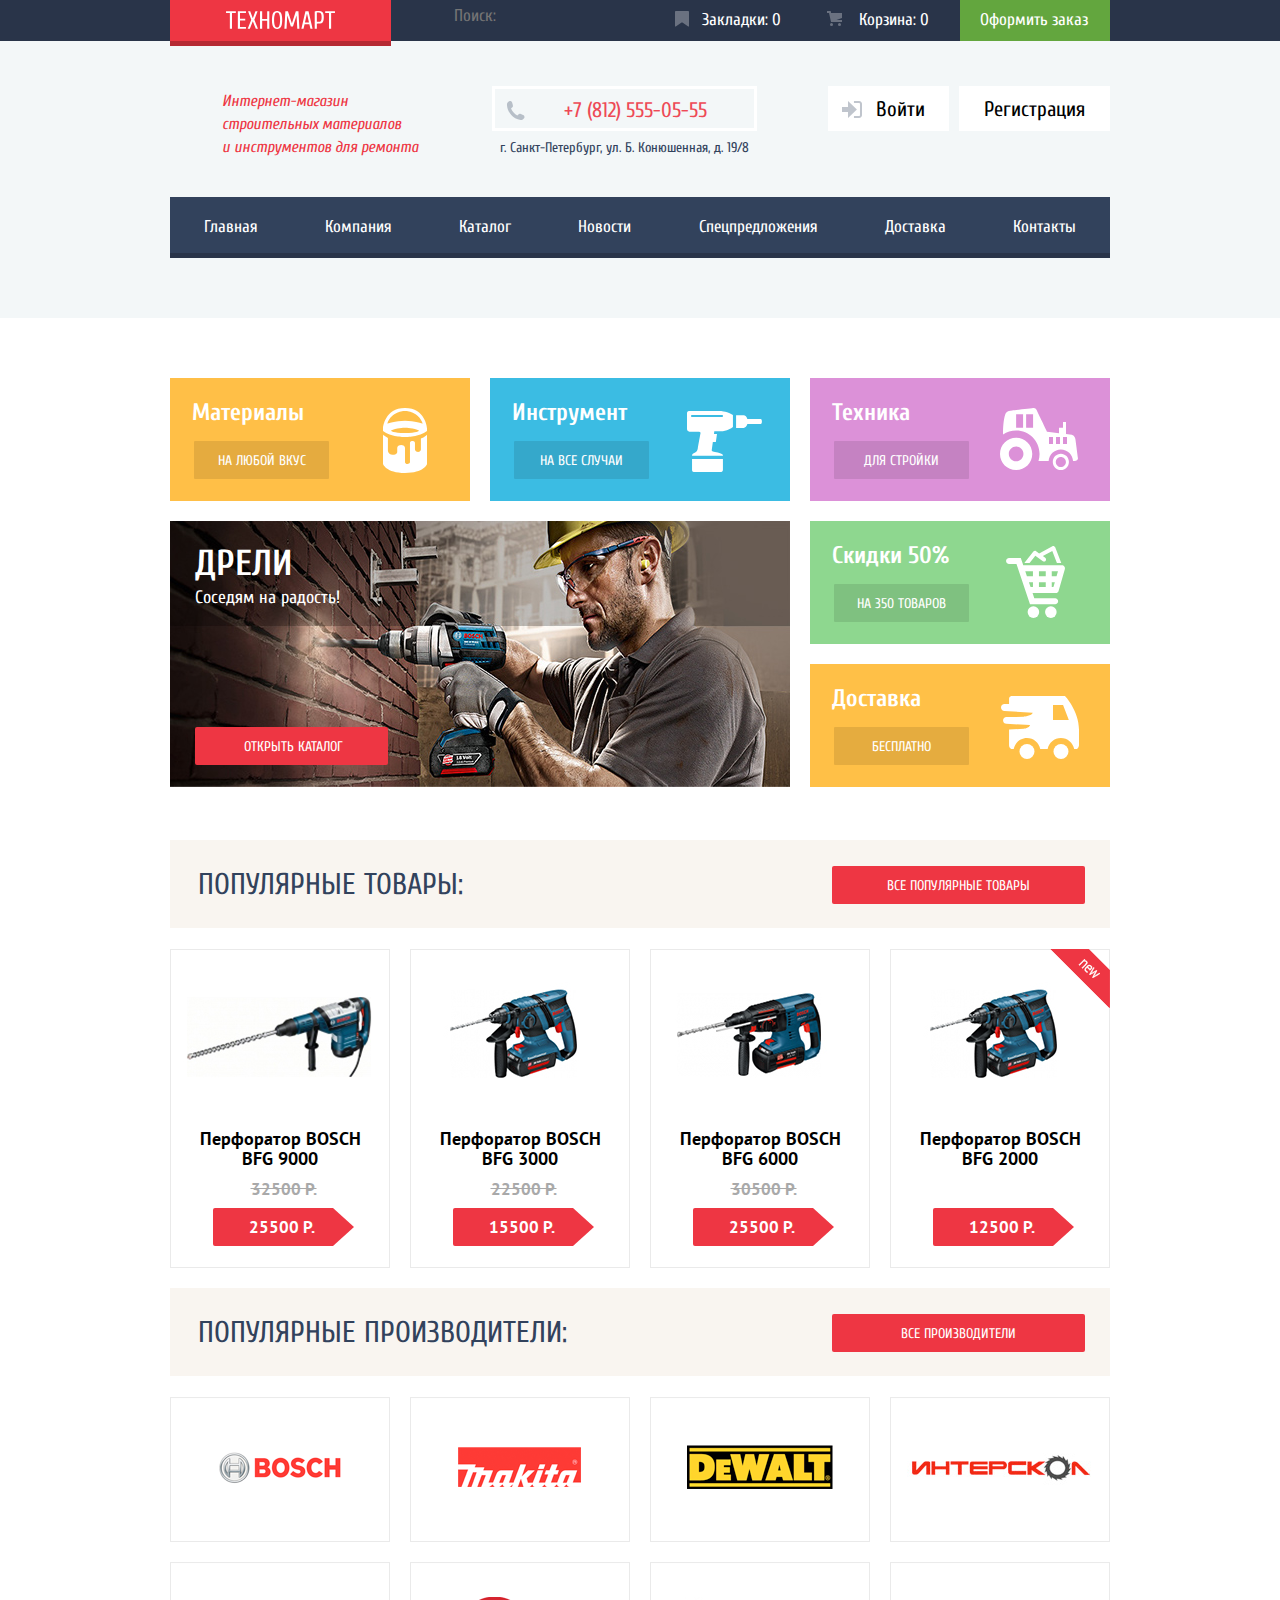
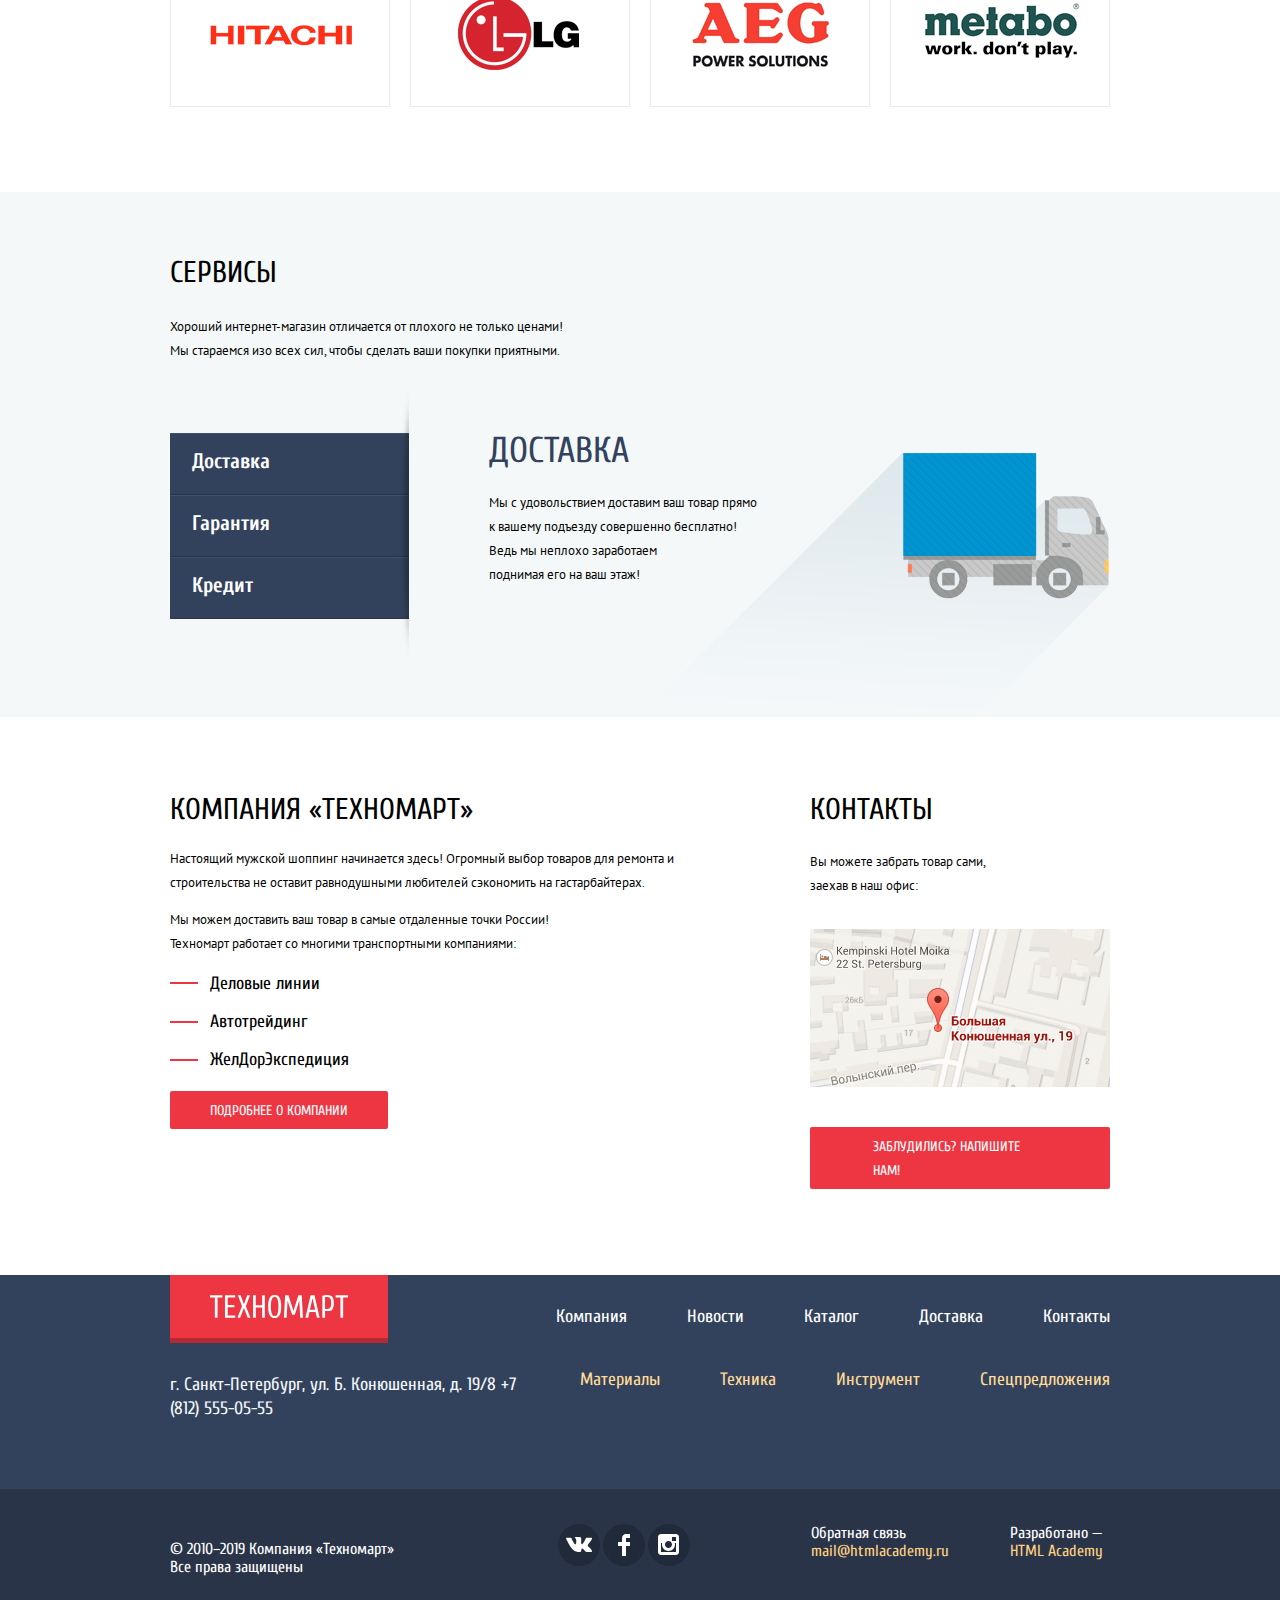
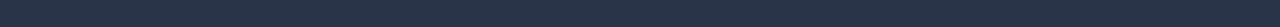
==== commit 31ef58e0: "Сделала модальную карту" ====
--- a/index.html
+++ b/index.html
@@ -372,8 +372,8 @@
     </section>
     <section class="modal modal--big-map">
       <h2 class="visually-hidden">Как до нас добраться</h2>
-      <iframe src="https://www.google.com/maps/embed?pb=!1m18!1m12!1m3!1d1998.603787253323!2d30.320858716389655!3d59.93871648187622!2m3!1f0!2f0!3f0!3m2!1i1024!2i768!4f13.1!3m3!1m2!1s0x4696310fca145cc1%3A0x42b32648d8238007!2z0JHQvtC70YzRiNCw0Y8g0JrQvtC90Y7RiNC10L3QvdCw0Y8g0YPQuy4sIDE5LzgsINCh0LDQvdC60YIt0J_QtdGC0LXRgNCx0YPRgNCzLCDQoNC-0YHRgdC40Y8sIDE5MTE4Ng!5e0!3m2!1sru!2sae!4v1558353655964!5m2!1sru!2sae" width="940" height="447" frameborder="0" style="border:0" allowfullscreen></iframe>
-      <button class="modal-close" type="button">Закрыть</button>
+      <iframe src="https://www.google.com/maps/embed?pb=!1m18!1m12!1m3!1d1998.603787253323!2d30.320858716389655!3d59.93871648187622!2m3!1f0!2f0!3f0!3m2!1i1024!2i768!4f13.1!3m3!1m2!1s0x4696310fca145cc1%3A0x42b32648d8238007!2z0JHQvtC70YzRiNCw0Y8g0JrQvtC90Y7RiNC10L3QvdCw0Y8g0YPQuy4sIDE5LzgsINCh0LDQvdC60YIt0J_QtdGC0LXRgNCx0YPRgNCzLCDQoNC-0YHRgdC40Y8sIDE5MTE4Ng!5e0!3m2!1sru!2sae!4v1558353655964!5m2!1sru!2sae"></iframe>
+      <button class="modal__close" type="button">Закрыть</button>
     </section>
   </body>
 </html>
--- a/css/style.css
+++ b/css/style.css
@@ -767,6 +767,89 @@
   font-size: 15px;
   line-height: 20px;
   text-transform: uppercase;
+}
+
+.filters__checkbox,
+.filters__radio {
+  position: relative;
+  padding-left: 35px;
+}
+
+.filters__checkbox input[type="checkbox"] + .checkbox-indicator {
+  position: absolute;
+  top: -3px;
+  left: 0px;
+
+  width: 21px;
+  height: 21px;
+  border-radius: 2px;
+  border: 2px solid #c5c5c5;
+}
+
+.filters__checkbox input[type="checkbox"]:checked + .checkbox-indicator::before {
+  content: "";
+  position: absolute;
+  top: -2px;
+  left: 15px;
+
+  width: 5px;
+  height: 21px;
+  background-image: url("../img/")
+}
+
+/*.filters__checkbox input[type="checkbox"]:focus + .checkbox-indicator {
+  border-color: #518534;
+  outline: thin dotted;
+  outline: 5px auto -webkit-focus-ring-color;
+}
+
+.filters__checkbox input[type="checkbox"]:checked + .checkbox-indicator::before {
+  content: "";
+  position: absolute;
+  top: -2px;
+  left: 15px;
+
+  width: 5px;
+  height: 21px;
+  border: 1px solid #000000;
+
+  background-color: #c5c5c5;
+  transform: rotate(45deg);
+}
+
+.filters__checkbox input[type="checkbox"]:checked + .checkbox-indicator::after {
+  content: "";
+  position: absolute;
+  top: 7px;
+  left: 7px;
+
+  width: 5px;
+  height: 13px;
+
+  background-color: #c5c5c5;
+  transform: rotate(-45deg);
+}*/
+
+.filters__radio input[type="radio"] +.radio-indicator {
+  position: absolute;
+  top: -3px;
+  left: 0px;
+  
+  width: 19px;
+  height: 19px;
+  border-radius: 50%;
+  border: 4px solid #c5c5c5;  
+}
+
+.filters__radio input[type="radio"]:checked + .radio-indicator::before {
+  position: absolute;
+  top: 0px;
+  left: 0px;
+  
+  width: 9px;
+  height: 9px;
+  border-radius: 50%;
+  background-color: #c5c5c5;  
 }
 
 .products__list {
@@ -1514,7 +1597,9 @@
   color: #ee3643;
 }
 
-.visually-hidden:not(:focus):not(:active) {
+.visually-hidden:not(:focus):not(:active),
+input[type="checkbox"].visually-hidden,
+input[type="radio"].visually-hidden {
   position: absolute;
   height: 1px;
   width: 1px;
@@ -1532,12 +1617,9 @@
 
 .modal {
   position: fixed;
-  top: 120px;
   left: 50%;
 
   width: 620px;
-  height: 425px;
-
   margin-left: -310px;
 
   background-color: #ffffff;
@@ -1545,8 +1627,41 @@
   box-shadow: 0px 20px 40px -10px #000000;
 }
 
+.modal--write-us {
+  display: none;
+  top: 120px;
+}
+
+.modal--added-to-cart {
+  top: 410px; 
+  font-size: 14px;
+  line-height: 18px;
+  font-weight: 400;
+ }
+
 .form-container1 {
+  position: relative;
   background-color: #ffffff;
+}
+
+.form-container1 h2 {
+  margin: 0px;
+  padding-top: 63px;
+  padding-bottom: 65px;
+  padding-left: 179px;
+}
+
+.form-container1 h2::before {
+  content: "";
+
+  position: absolute;
+  left: 81px;
+  top: 40px;
+
+  width: 66px;
+  height: 66px;
+  border-radius: 50%;
+  background-color: #63a63e;
 }
 
 .form-container2 {
@@ -1611,6 +1726,23 @@
   width: 100%;
 }
 
+.button--checkout {
+  margin-top: 37px;
+  margin-bottom: 37px;
+  margin-left: 80px;
+  width: 204px;
+  text-align: center;  
+}
+
+.button--continue-shopping {
+  margin-top: 37px;
+  margin-bottom: 37px;
+  margin-left: 20px;
+  width: 204px;
+  color: #000000;
+  background-color: #ffffff;  
+}
+
 .modal__close {
   position: absolute;
   right: 9px;
@@ -1647,6 +1779,27 @@
   transform: rotate(-45deg);
 }
 
+
+
 .modal--big-map {
   display: none;
+  position: fixed;
+  left: 50%;
+  top: 50%;
+
+  width: 940px;
+  height: 447px;
+
+  margin-left: -470px;
+  margin-top: -223px;
+  padding: 0px;
+
+  border: none;
+  background-color: #edebea;
+}
+
+.modal--big-map iframe {
+  width: 940px;
+  height: 447px;
+  border: none;  
 }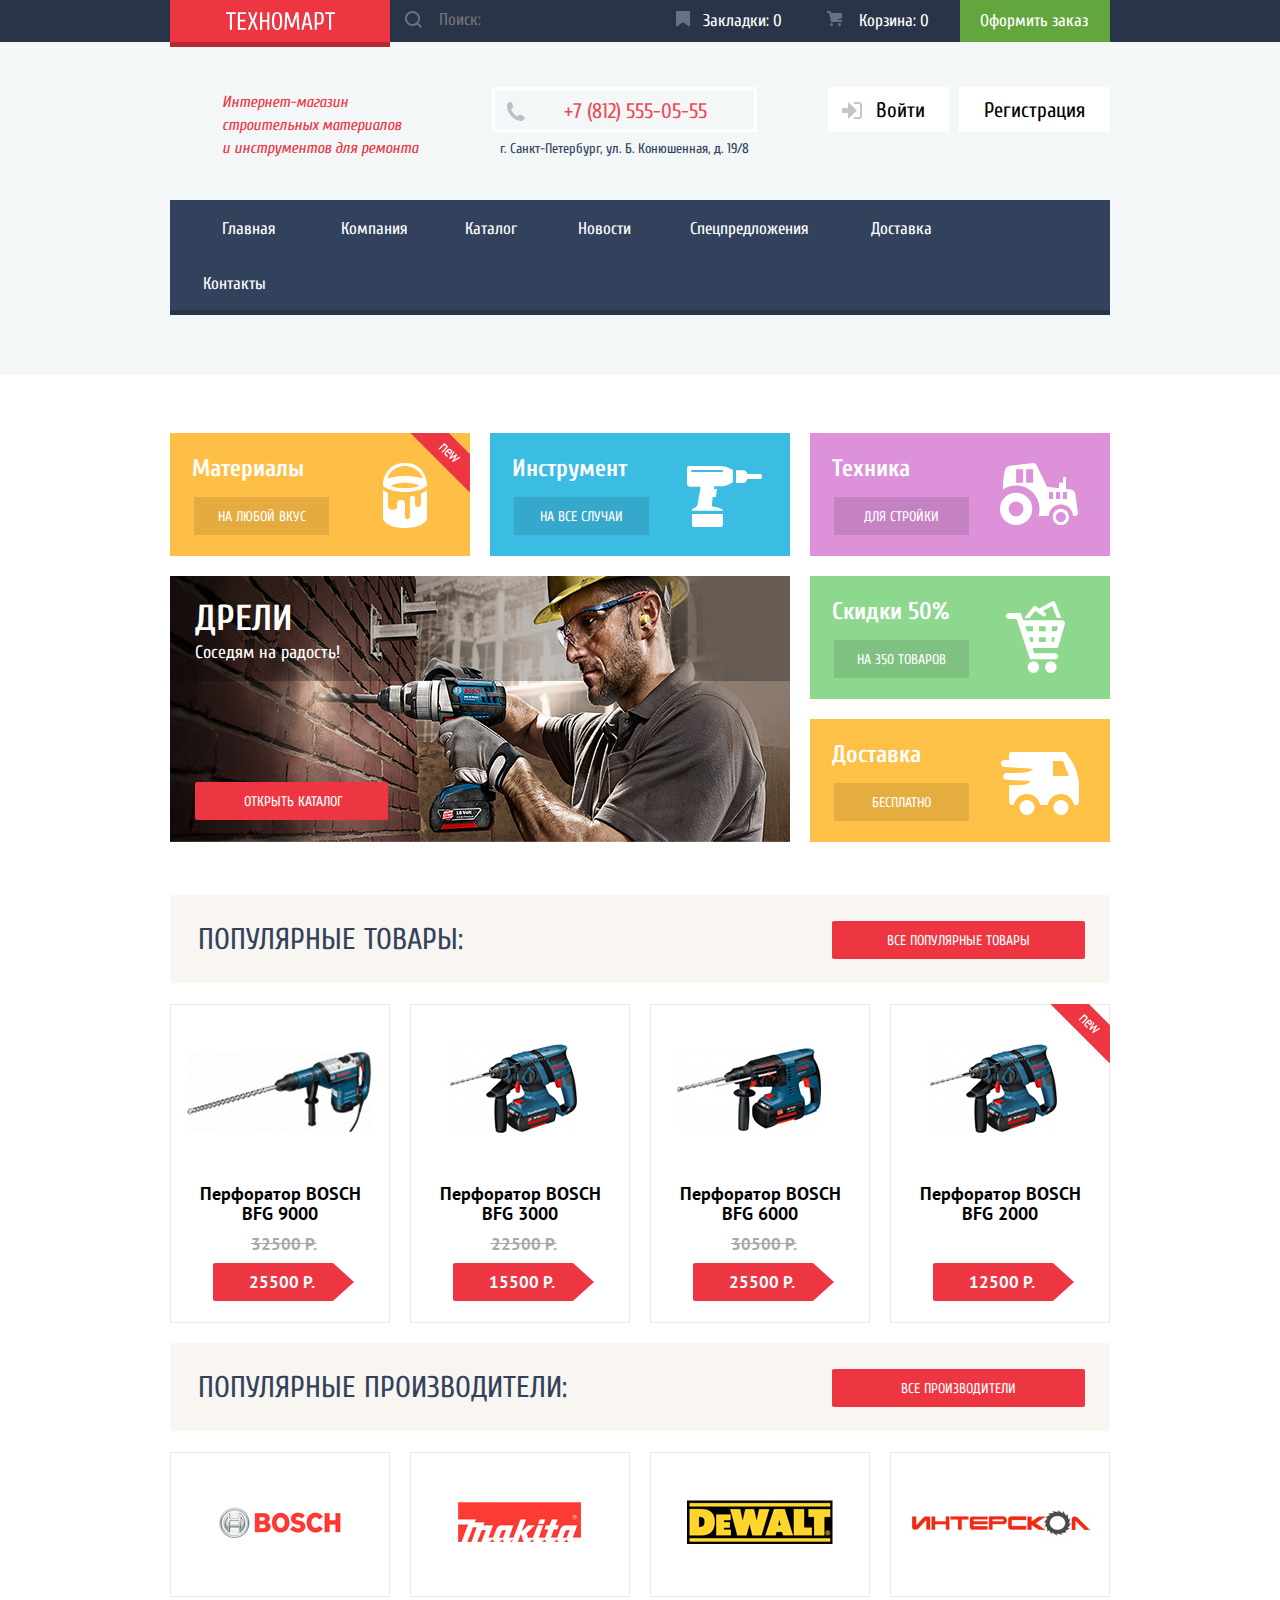
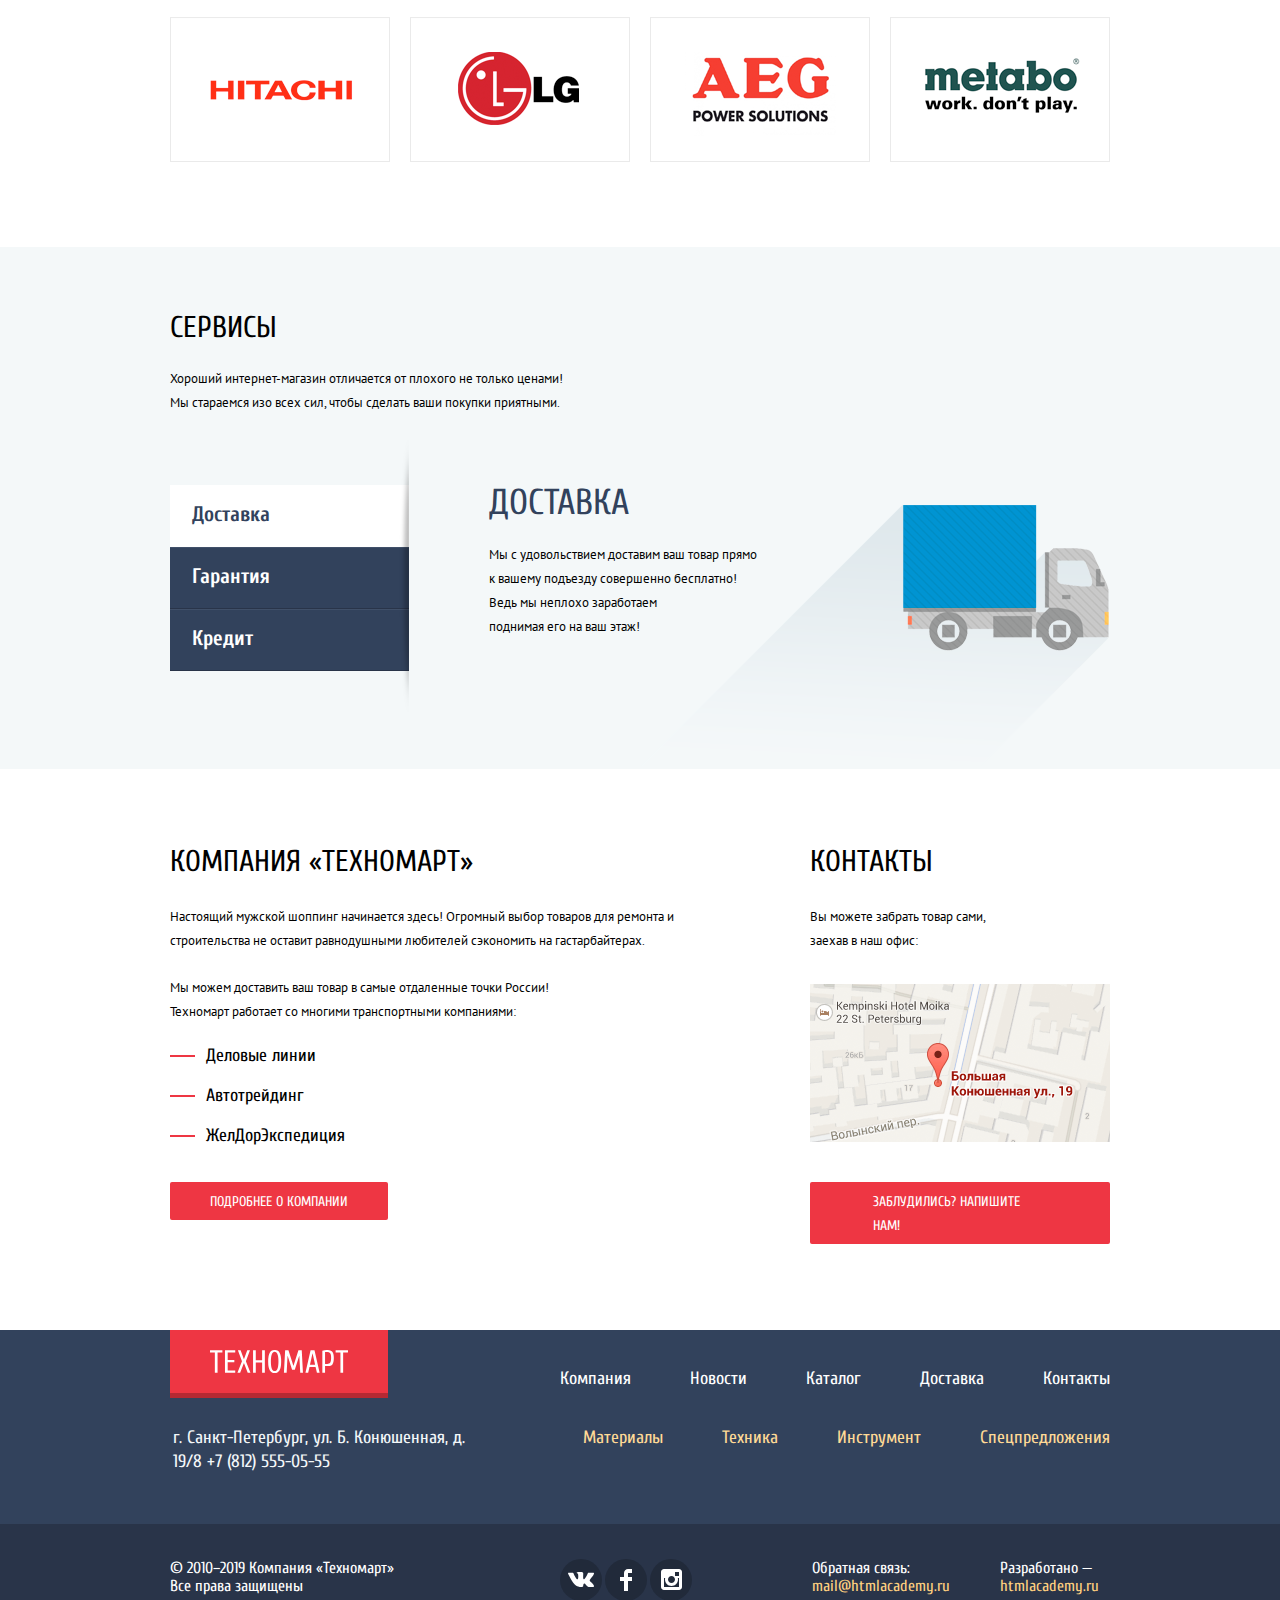
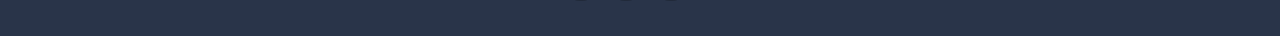
==== commit 62b30fad: "Add & Fix: стилизовала форму, внесла правки из Trello" ====
--- a/index.html
+++ b/index.html
@@ -18,10 +18,17 @@
           </div>
           <div class="search-form">
             <form class="search-form__form" action="https://echo.htmlacademy.ru" method="get">
-              <fieldset class="search-form__fields">
-                <!-- <button class="button button--search" aria-label="Найти">Иконка</button> -->
-                  <input type="search" name="search" placeholder="Поиск:">
-              </fieldset>
+                <button class="button button--search" aria-label="Найти">
+                  <svg version="1.1" xmlns="http://www.w3.org/2000/svg" xmlns:xlink="http://www.w3.org/1999/xlink" x="0px" y="0px" width="17px" 
+                      height="17px" viewBox="0 0 17 17" enable-background="new 0 0 17 17" xml:space="preserve">
+                      <g id="Layer_1"></g>
+                      <g id="Layer_2">
+                        <path fill="#ffffff" d="M17,15.586l-3.542-3.542C14.421,10.782,15,9.21,15,7.5C15,3.358,11.643,0,7.5,0C3.358,0,0,3.358,0,7.5
+                        C0,11.643,3.358,15,7.5,15c1.71,0,3.282-0.579,4.544-1.542L15.586,17L17,15.586z M2,7.5C2,4.467,4.467,2,7.5,2
+                        C10.532,2,13,4.467,13,7.5c0,3.032-2.468,5.5-5.5,5.5C4.467,13,2,10.532,2,7.5z"/></g>
+                  </svg>
+                </button>
+                <input type="search" name="search" placeholder="Поиск:">
             </form>
           </div>
           <div class="wishlist">
@@ -149,6 +156,10 @@
                 <p class="products__model">BFG 3000</p>
                 <p class="products__price">22500 р.</p>
                 <p class="products__price-promo">15500 р.</p>
+                <div class="products__hidden-block">
+                    <button class="button button--buy">Купить</button>
+                    <button class="button button--wishlist">В закладки</button>
+                </div>
             </li>
             <li class="products__item">
                 <img src="img/perforator-bfg-6000.png" width="218" height="170" alt="Перфоратор Bosch BFG 6000">
@@ -156,6 +167,10 @@
                 <p class="products__model">BFG 6000</p>
                 <p class="products__price">30500 р.</p>
                 <p class="products__price-promo">25500 р.</p>
+                <div class="products__hidden-block">
+                    <button class="button button--buy">Купить</button>
+                    <button class="button button--wishlist">В закладки</button>
+                </div>
             </li>
             <li class="products__item products__item--new">
                 <img src="img/perforator-bfg-2000.png" width="218" height="170" alt="Перфоратор Bosch BFG 2000">
@@ -163,6 +178,10 @@
                 <p class="products__model">BFG 2000</p>
                 <p class="products__price"></p>
                 <p class="products__price-promo products__price-promo--empty">12500 р.</p>
+                <div class="products__hidden-block">
+                    <button class="button button--buy">Купить</button>
+                    <button class="button button--wishlist">В закладки</button>
+                </div>
             </li>
           </ul>
         </section>
@@ -189,7 +208,7 @@
               Мы стараемся изо всех сил, чтобы сделать ваши покупки приятными.</p>
             <div class="container container--services">
               <ul class="services__list">
-                  <li class="services__item">Доставка</li>
+                  <li class="services__item services__item--active">Доставка</li>
                   <li class="services__item">Гарантия</li>
                   <li class="services__item">Кредит</li>
                 </ul>
@@ -229,7 +248,7 @@
         <article class="about">
           <h2 class="about__title">Компания «Техномарт»</h2>
           <p class="about__text">Настоящий мужской шоппинг начинается здесь! Огромный выбор товаров для ремонта и строительства не оставит равнодушными любителей сэкономить на гастарбайтерах.</p>
-          <p class="about__text">Мы можем доставить ваш товар в самые отдаленные точки России!<br>
+          <p class="about__text about__text--short">Мы можем доставить ваш товар в самые отдаленные точки России!
           Техномарт работает со многими транспортными компаниями:</p>
           <ul class="shipping-companies-list">
             <li class="shipping-companies-item">Деловые линии</li>
@@ -249,6 +268,7 @@
     <footer class="footer">
         <section class="footer-block1">
           <div class="container container--footer">
+            <div class="container container--footer-inner">
               <div class="footer-logo">
                   <a class="footer-logo__link" href="index.html">
                     <img src="img/logo.svg" width="138" height="22" alt="Логотип магазина «Техномарт»">
@@ -273,6 +293,7 @@
                       </a></li>
                 </ul>
               </nav>
+            </div>
             <div class="container container--footer-inner">
               <nav class="footer-site-navigation">
                 <ul class="footer-site-navigation__list">
@@ -331,12 +352,12 @@
                 </a>
               </div>
               <p class="footer-block2__mailto">
-                  Обратная связь
+                  Обратная связь:
                   <a class="footer-block2__link" href="mailto:mail@htmlacademy.ru">mail@htmlacademy.ru</a>
               </p>
               <p class="footer-block2__dev-info">
                   Разработано —
-                  <a class="footer-block2__link" href="https://htmlacademy.ru/intensive/htmlcss">HTML Academy</a>
+                  <a class="footer-block2__link" href="https://htmlacademy.ru/intensive/htmlcss">htmlacademy.ru</a>
               </p>
             </div>
         </section>
--- a/css/style.css
+++ b/css/style.css
@@ -64,6 +64,10 @@
   margin-bottom: 98px;
 }
 
+.container--catalog {
+  margin-bottom: 60px;  
+}
+
 .container--about-map {
   justify-content: space-between;
   margin-bottom: 86px;
@@ -75,13 +79,57 @@
   justify-content: space-between;
 }
 
-.container--footer-inner {
+.container--footer-inner:first-child {
+  display: flex;
+  justify-content: space-between;
+  padding: 0px;
+  margin-bottom: 33px;
+}
+
+.container--footer-inner:first-child .footer-site-navigation__list {
+  padding-top: 37px;
+}
+
+.container--footer-inner:first-child .footer-site-navigation__link {
+  color: #ffffff;
+  margin-left: 59px;  
+}
+
+.container--footer-inner:first-child .footer-site-navigation__link:hover,
+.container--footer-inner:first-child .footer-site-navigation__link:focus {
+  color: #e8ecef;
+  border-bottom: 1px solid #e8ecef;
+}
+
+.container--footer-inner:last-child {
+  display: flex;
+  justify-content: space-between;
   padding: 0px;
   margin-bottom: 50px;
 }
 
+.container--footer-inner:last-child .footer-site-navigation__list {
+  padding-top: 0px;
+}
+
+.container--footer-inner:last-child .footer-site-navigation__link {
+  color: #ffda96;
+  margin-left: 59px;
+}
+
+.container--footer-inner:last-child .footer-site-navigation__link:hover,
+.container--footer-inner:last-child .footer-site-navigation__link:focus {
+  color: #ffd180;
+  border-bottom: 1px solid #ffd180;
+}
+
+.container--footer-inner:first-child .footer-site-navigation__link:active,
+.container--footer-inner:last-child .footer-site-navigation__link:active {
+  opacity: 0.5;
+  border: none;
+}
+
 .container--footer-inner2 {
-  justify-content: space-between;
   padding: 35px 0px;
 }
 
@@ -97,8 +145,8 @@
 .header-logo__link {
   display: block;
   padding-left: 56px;
-  padding-right: 56px;
-  padding-top: 11px;
+  padding-right: 55px;
+  padding-top: 12px;
   padding-bottom: 8px;
   background-color: #ee3643;
   box-shadow: 0px 5px 0px #b52933;
@@ -117,8 +165,8 @@
 
 .search-form {
   display: block;
-  padding-left: 48px;
-  margin-right: auto;
+  width: 269px;
+  height: 42px;
   color: #ffffff;
 }
 
@@ -129,18 +177,36 @@
 }
 
 .search-form input {
+  font: inherit;
+  color: #ffffff;
   margin: 0px;
   padding: 0px;
   background-color: transparent;
   border: none;
+}
+
+.search-form--active {
+  background-color: #ffffff;
+}
+
+.search-form--active input {
+  color: #000000;
+}
+
+.search-form--active .button--search {
+  background-color: transparent;  
+}
+
+.search-form--active .button--search path {
+  fill: #ee3643;
 }
 
 .wishlist__link {
   position: relative;
   display: block;
   padding-left: 44px;
-  padding-right: 28px;
-  padding-top: 11px;
+  padding-right: 27px;
+  padding-top: 12px;
   padding-bottom: 12px;
   color: #ffffff;
 }
@@ -150,7 +216,7 @@
   display: block;
   padding-left: 50px;
   padding-right: 31px;
-  padding-top: 11px;
+  padding-top: 12px;
   padding-bottom: 12px;
   color: #ffffff;
 }
@@ -215,7 +281,7 @@
   display: block;
   padding-left: 20px;
   padding-right: 22px;
-  padding-top: 11px;
+  padding-top: 12px;
   padding-bottom: 12px;
   color: #ffffff;
   background-color: #63a63e;
@@ -256,7 +322,7 @@
 .telephone {
   position: relative;
   width: 190px;
-  height: 30px;
+  min-height: 30px;
   margin: 0px;
   margin-bottom: 5px;
   padding: 0px;
@@ -285,7 +351,7 @@
 
 .address {
   margin: 0px;
-  margin-bottom: 37px;
+  margin-bottom: 39px;
   padding: 0px;
   padding-left: 8px;
   font-size: 14px;
@@ -334,26 +400,25 @@
   padding-right: 24px;
 }
 
+.user-navigation__link--signin::before {
+  content: "";
+
+  position: absolute;
+  left: 14px;
+  top: 15px;
+
+  width: 20px;
+  height: 17px;
+
+  background-image: url("../img/icon-login.svg");
+  background-repeat: no-repeat;
+  background-position: 0 0;
+}
+
 .user-navigation__link--signup {
   padding-left: 25px;
   padding-right: 25px;
   margin-left: 10px;
-}
-
-.user-navigation__link--signin::before {
-  content: "";
-
-  position: absolute;
-  left: 14px;
-  top: 15px;
-
-  width: 20px;
-  height: 17px;
-
-  background-image: url("../img/icon-login.svg");
-  background-repeat: no-repeat;
-  background-position: 0 0;
-  opacity: 0.3;
 }
 
 .user-navigation__link--user-profile-name {
@@ -395,12 +460,17 @@
   fill: #32425c;
 }
 
+.user-navigation__link--signout:active polygon,
+.user-navigation__link--signout:active path {
+  fill: #c5c5c5;
+}
+
 .user-navigation__link--user-orders,
 .user-navigation__link--user-profile {
   font-size: 16px;
   line-height: 18px;
   padding: 0px;
-  margin-top: 7px;
+  margin-top: 6px;
   color: #32425c;
   border-bottom: 1px solid #32425c;
   background-color: transparent;
@@ -410,24 +480,49 @@
   margin-left: 22px;
 }
 
+.user-navigation__link--user-orders:hover,
+.user-navigation__link--user-orders:focus,
+.user-navigation__link--user-profile:hover,
+.user-navigation__link--user-profile:focus {
+  border-color: #ee3643;
+}
+
+.user-navigation__link--user-orders:active,
+.user-navigation__link--user-profile:active {
+  border-color: rgba(0, 0, 0, 0.3);
+}
+
 .user-navigation__link--user-profile {
+  position: relative;
   margin-left: 32px;  
 }
 
+.user-navigation__link--user-profile::before {
+  content: "";
+  position: absolute;
+
+  width: 4px;
+  height: 5px;
+
+  left: -17px;
+  top: 8px;
+  border-radius: 60%;
+  background-color: #32425c;
+}
+
 .header-site-navigation {
+  width: 940px;
   margin-bottom: 60px;
   background-color: #32425c;
   border-bottom: 5px solid #293449;
 }
 
 .header-site-navigation__list {
+  list-style: none;
   display: flex;
   flex-wrap: wrap;
-  justify-content: space-around;
   margin: 0;
   padding: 0;
-  list-style: none;
-  width: 940px;
 }
 
 .header-site-navigation__link {
@@ -436,10 +531,45 @@
   color: #ffffff;
 
   display: block;
-  padding-top: 21px;
+  padding-top: 20px;
   padding-bottom: 18px;
   padding-left: 31px;
   padding-right: 31px;
+}
+
+.header-site-navigation__item:first-child .header-site-navigation__link {
+  padding-left: 52px;
+  padding-right: 32px;  
+}
+
+.header-site-navigation__item:nth-child(2) .header-site-navigation__link {
+  padding-left: 33px;
+  padding-right: 30px;  
+}
+
+.header-site-navigation__item:nth-child(3) .header-site-navigation__link {
+  padding-left: 27px;
+  padding-right: 30px;  
+}
+
+.header-site-navigation__item:nth-child(4) .header-site-navigation__link {
+  padding-left: 31px;
+  padding-right: 30px;  
+}
+
+.header-site-navigation__item:nth-child(5) .header-site-navigation__link {
+  padding-left: 29px;
+  padding-right: 30px;  
+}
+
+.header-site-navigation__item:nth-child(6) .header-site-navigation__link {
+  padding-left: 32px;
+  padding-right: 30px;  
+}
+
+.header-site-navigation__item:last-child .header-site-navigation__link {
+  padding-left: 33px; 
+  padding-right: 53px;  
 }
 
 .header-site-navigation__item a:hover,
@@ -473,18 +603,33 @@
 }
 
 .promo {
-  margin-top: 38px;
+  margin-top: 36px;
 }
 
 .promo__card {
   position: relative;
   width: 300px;
-  height: 123px;
-}
-
-.promo__card h3 {
+  min-height: 123px;
+}
+
+.promo__card--new::before {
+  content: "";
+  
+  position: absolute;
+  right: 0px;
+  top: 0px;
+  
+  width: 60px;
+  height: 60px;
+  
+  background-image: url("../img/new.png");
+  background-repeat: no-repeat;
+  background-position: 0 0;  
+}
+
+.promo__title {
   margin-left: 22px;
-  margin-top: 20px;
+  margin-top: 21px;
 }
 
 .promo__card--materials {
@@ -577,7 +722,7 @@
   
   position: absolute;
   left: 191px;
-  top: 32px;
+  top: 33px;
   
   width: 78px;
   height: 72px;
@@ -614,7 +759,7 @@
   margin: 0px;
   padding: 0px;
   width: 620px;
-  height: 266px;
+  min-height: 266px;
   background-image: url("../img/promo-slider-img1.jpg");
   background-repeat: no-repeat;
 }
@@ -657,6 +802,11 @@
   background-color: #f9f5f0;
 }
 
+.popular--product-group-name {
+  padding-top: 31px;
+  padding-bottom: 32px;  
+}
+
 .popular__title {
   margin: 0px;
   padding: 0px;
@@ -706,7 +856,7 @@
   list-style: none;
   position: relative;
   padding: 0px;
-  margin-top: 0px;
+  margin-top: -2px;
   margin-bottom: 22px;
 }
 
@@ -731,7 +881,7 @@
 }
 
 .breadcrumbs__item:nth-child(2) {
-  margin-left: 41px;
+  margin-left: 55px;
 }
 
 .breadcrumbs__item:nth-child(3) {
@@ -742,11 +892,45 @@
   margin-left: 43px;
 }
 
-.search-form__fields,
 .filters__price,
-.filters__manufacturer,
+.filters__manufacturer {
+  border-bottom: 1px solid #e5e5e5;
+  padding-bottom: 24px;
+  margin-bottom: 16px;
+}
+
 .filters__power {
+  margin-bottom: 60px;  
+}
+
+.filters__manufacturer {
+  padding-bottom: 4px;  
+}
+
+.filters .group {
+  display: flex;
+  justify-content: space-between;
+}
+
+.filters__price input {
   border: none;
+  background-color: #f7f3ec;
+  width: 95px;
+  height: 38px;
+  border-radius: 2px;
+}
+
+.filters__price span {
+  display: block;
+  margin-bottom: 9px;
+  width: 220px;
+  height: 80px;
+  background-color: #f7f3ec;
+}
+
+.filters__form h2 {
+  margin: 0px;
+  padding-bottom: 13px;
 }
 
 .filters__price-legend,
@@ -758,6 +942,7 @@
   line-height: 30px;
   text-transform: uppercase;
   color: #000000;
+  padding-bottom: 14px;
 }
 
 .filters__price label,
@@ -775,81 +960,89 @@
   padding-left: 35px;
 }
 
+.filters__manufacturer p {
+  margin: 0px;
+  padding-bottom: 16px;
+}
+
+.filters__power p {
+  margin: 0px;
+  padding-bottom: 16px; 
+}
+
 .filters__checkbox input[type="checkbox"] + .checkbox-indicator {
   position: absolute;
-  top: -3px;
+  top: -2px;
   left: 0px;
 
-  width: 21px;
-  height: 21px;
-  border-radius: 2px;
-  border: 2px solid #c5c5c5;
-}
-
-.filters__checkbox input[type="checkbox"]:checked + .checkbox-indicator::before {
+  width: 23px;
+  height: 23px;
+  background-image: url("../img/checkbox-off.svg");
+}
+
+.filters__checkbox input[type="checkbox"]:disabled + .checkbox-indicator,
+.filters__checkbox input[type="checkbox"]:checked:disabled + .checkbox-indicator {
+  opacity: 0.3;
+}
+
+.filters__checkbox input[type="checkbox"]:hover + .checkbox-indicator,
+.filters__checkbox input[type="checkbox"]:focus + .checkbox-indicator {
+  background-image: url("../img/checkbox-off-bright.svg");
+}
+
+.filters__checkbox input[type="checkbox"]:checked + .checkbox-indicator {
   content: "";
   position: absolute;
   top: -2px;
-  left: 15px;
-
-  width: 5px;
-  height: 21px;
-  background-image: url("../img/")
-}
-
-/*.filters__checkbox input[type="checkbox"]:focus + .checkbox-indicator {
-  border-color: #518534;
-  outline: thin dotted;
-  outline: 5px auto -webkit-focus-ring-color;
-}
-
-.filters__checkbox input[type="checkbox"]:checked + .checkbox-indicator::before {
-  content: "";
-  position: absolute;
-  top: -2px;
-  left: 15px;
-
-  width: 5px;
-  height: 21px;
-  border: 1px solid #000000;
-
-  background-color: #c5c5c5;
-  transform: rotate(45deg);
-}
-
-.filters__checkbox input[type="checkbox"]:checked + .checkbox-indicator::after {
-  content: "";
-  position: absolute;
-  top: 7px;
-  left: 7px;
-
-  width: 5px;
-  height: 13px;
-
-  background-color: #c5c5c5;
-  transform: rotate(-45deg);
-}*/
-
-.filters__radio input[type="radio"] +.radio-indicator {
+  left: 0px;
+
+  width: 26px;
+  height: 23px;
+  background-image: url("../img/checkbox-on.svg");
+}
+
+.filters__checkbox input[type="checkbox"]:checked:hover + .checkbox-indicator,
+.filters__checkbox input[type="checkbox"]:checked:focus + .checkbox-indicator {
+  background-image: url("../img/checkbox-on-bright.svg");
+}
+
+.filters__radio input[type="radio"] + .radio-indicator {
+  content: "";
   position: absolute;
   top: -3px;
   left: 0px;
   
-  width: 19px;
-  height: 19px;
+  width: 17px;
+  height: 17px;
   border-radius: 50%;
-  border: 4px solid #c5c5c5;  
-}
-
-.filters__radio input[type="radio"]:checked + .radio-indicator::before {
-  position: absolute;
-  top: 0px;
-  left: 0px;
+  border: 4px solid #c5c5c5; 
+}
+
+.filters__radio input[type="radio"]:disabled + .radio-indicator,
+.filters__radio input[type="radio"]:checked:disabled + .radio-indicator {
+  opacity: 0.3;
+}
+
+.filters__radio input[type="radio"]:hover + .radio-indicator,
+.filters__radio input[type="radio"]:focus + .radio-indicator {
+  border: 4px solid #b5b5b5; 
+}
+
+.filters__radio input[type="radio"]:checked + .radio-indicator::after {
+  content: "";
+  position: absolute;
+  top: 4px;
+  left: 4px;
   
   width: 9px;
   height: 9px;
   border-radius: 50%;
   background-color: #c5c5c5;  
+}
+
+.filters__radio input[type="radio"]:checked:hover + .radio-indicator::after,
+.filters__radio input[type="radio"]:checked:focus + .radio-indicator::after {
+  background-color: #b5b5b5;  
 }
 
 .products__list {
@@ -969,25 +1162,19 @@
 }
 
 .products__hidden-block {
-  position: relative;
-  display: none;
+  position: absolute;
   flex-direction: column;
   width: 218px;
-  height: 125px;
+  min-height: 125px;
   background-color: #ffffff;
   padding-top: 45px;
-}
-
-/*.products__hidden-block:hover,
-.products__hidden-block:focus {
-  position: relative;
-  display: flex;
-  flex-direction: column;
-  width: 218px;
-  height: 125px;
-  background-color: #ffffff;
-  padding-top: 45px;
-}*/
+  visibility: hidden;
+}
+
+.products__item:hover .products__hidden-block,
+.products__item:focus .products__hidden-block {
+  visibility: visible;
+}
 
 .filters {
   display: flex;
@@ -1007,13 +1194,15 @@
   font-family: "PT Sans", "Arial", sans-serif;
   font-size: 13px;
   line-height: 18px;
+  font-weight: 400;
   color: #000000;
   padding-left: 20px;
   background-color: #f7f3ec;
-  padding-top: 12px;
-  padding-bottom: 14px;
+  padding-top: 9px;
+  padding-bottom: 9px;
   margin: 0px;
   text-transform: uppercase;
+  margin-bottom: 12px;
 }
 
 .sort__title {
@@ -1022,10 +1211,11 @@
   font-family: "PT Sans", "Arial", sans-serif;
   font-size: 13px;
   line-height: 18px;
+  font-weight: 400;
   color: #000000;
   padding-left: 20px;
-  padding-top: 12px;
-  padding-bottom: 14px;
+  padding-top: 9px;
+  padding-bottom: 9px;
   margin: 0px;
   text-transform: uppercase;
 }
@@ -1035,6 +1225,7 @@
   font-size: 13px;
   opacity: 0.3;
   color: #000000;
+  padding-bottom: 0px;
   border-bottom: 1px dotted #ee3643;
 }
 
@@ -1046,24 +1237,24 @@
 }
 
 .sort__link:nth-child(2) {
-  margin-left: 140px;
+  margin-left: 135px;
 }
 
 .sort__link:nth-child(3) {
-  margin-left: 70px;
+  margin-left: 68px;
 }
 
 .sort__link:nth-child(4) {
-  margin-left: 65px;
+  margin-left: 62px;
 }
 
 .sort__link:nth-child(5) {
-  margin-left: 45px;
+  margin-left: 42px;
   border: none;
   opacity: 1;
 }
 .sort__link:nth-child(6) {
-  margin-left: 21px;
+  margin-left: 18px;
   border: none;
   opacity: 1;
 }
@@ -1087,6 +1278,18 @@
 
 .about-perforators {
   background-color: #f4f8f9;
+}
+
+.about-perforators__title {
+  padding: 0px;
+  padding-top: 42px;
+}
+
+.about-perforators__text {
+  margin: 0px;
+  padding: 0px;
+  padding-top: 4px;
+  padding-bottom: 68px;
 }
 
 .about {
@@ -1107,12 +1310,21 @@
   text-transform: uppercase;
 }
 
+.about__title {
+  margin-bottom: 31px;
+}
+
+.about__text--short {
+  padding-right: 150px;
+  padding-top: 10px;
+}
+
 .services__title {
   margin-top: 69px;
 }
 
 .contacts-text {
-  margin-top: 28px;
+  margin-top: 31px;
   margin-bottom: 31px;
   margin-right: 120px;
 }
@@ -1126,9 +1338,9 @@
 .services__item {
   display: block;
   padding-left: 22px;
-  padding-top: 12px;
+  padding-top: 13px;
   width: 217px;
-  height: 48px;
+  min-height: 47px;
 
   font-size: 21px;
   font-weight: 700;
@@ -1141,15 +1353,20 @@
 }
 
 .services__item:hover,
-.services__item:focus {
-  font-size: 21px;
-  font-weight: 700;
-  line-height: 30px;
+.services__item:focus,
+.services__item--active:hover,
+.services__item--active:focus {
+  color: #ffffff;
+  background-color: #293449;
+  border-top: 1px solid #293449;
+  border-bottom: 1px solid #293449;
+}
+
+.services__item--active {
   color: #32425c;
-
   background-color: #ffffff;
   border-top: 1px solid #ffffff;
-  border-bottom: 1px solid #ffffff;
+  border-bottom: 1px solid #ffffff;  
 }
 
 .services__definition-description,
@@ -1164,7 +1381,7 @@
 }
 
 .services__text {
-  margin-top: 5px;
+  margin-top: 2px;
 }
 
 .shipping-companies-list {
@@ -1172,10 +1389,12 @@
   list-style: none;
   font-size: 18px;
   line-height: 20px;
+  padding-left: 36px;
+  padding-top: 4px;
 }
 
 .shipping-companies-item {
-  margin-bottom: 18px;
+  margin-bottom: 20px;
 }
 
 .shipping-companies-item:first-child::before {
@@ -1183,12 +1402,11 @@
 
   position: absolute;
   left: 0px;
-  top: 8px;
-
-  border-left: 14px solid #ee3643;
-  border-right: 14px solid #ee3643;
-  border-top: 1px solid #ee3643;
-  border-bottom: 1px solid #ee3643;
+  top: 13px;
+
+  width: 25px;
+  height: 2px;
+  background-color: #ee3643;
 }
 
 .shipping-companies-item:nth-child(2)::before {
@@ -1196,12 +1414,11 @@
 
   position: absolute;
   left: 0px;
-  top: 47px;
-
-  border-left: 14px solid #ee3643;
-  border-right: 14px solid #ee3643;
-  border-top: 1px solid #ee3643;
-  border-bottom: 1px solid #ee3643;
+  top: 53px;
+
+  width: 25px;
+  height: 2px;
+  background-color: #ee3643;
 }
 
 .shipping-companies-item:last-child::before {
@@ -1209,12 +1426,11 @@
 
   position: absolute;
   left: 0px;
-  top: 85px;
-
-  border-left: 14px solid #ee3643;
-  border-right: 14px solid #ee3643;
-  border-top: 1px solid #ee3643;
-  border-bottom: 1px solid #ee3643;
+  top: 93px;
+
+  width: 25px;
+  height: 2px;
+  background-color: #ee3643;
 }
 
 
@@ -1280,6 +1496,10 @@
 .services__definition-description {
   margin: 0px;
   padding: 0px;
+}
+
+.pagination {
+  padding-top: 30px;
 }
 
 .pagination__link {
@@ -1292,12 +1512,12 @@
   color: #000000;
   border: 1px solid #e5e5e5;
   background-color: #ffffff;
-  border-radius: 2px;
-  padding-left: 16px;
+  border-radius: 4px;
+  padding-left: 15px;
   padding-right: 15px;
   padding-top: 10px;
-  padding-bottom: 11px;
-  margin-right: 10px;
+  padding-bottom: 9px;
+  margin-right: 6px;
 }
 
 .pagination__link--active {
@@ -1336,7 +1556,37 @@
   border: none;
 }
 
+.button:hover,
+.button:focus {
+  background-color: #ca2c37;
+}
+
+.button:active {
+  background-color: #ba2732;
+}
+
 .button--search {
+  width: 45px;
+  height: 42px;
+  background-color: transparent;
+}
+
+.button--search path {
+  opacity: 0.3;
+}
+
+.button--search:focus,
+.button--search:hover {
+  background-color: transparent;
+}
+
+.button--search:focus path,
+.button--search:hover path {
+  opacity: 1;
+}
+
+.button--search:active path {
+  opacity: 0.3;
 }
 
 .button--open-catalog {
@@ -1354,7 +1604,7 @@
 }
 
 .button--company-about {
-  margin-top: 3px;
+  margin-top: 16px;
   padding-left: 40px;
   padding-right: 40px;
 }
@@ -1363,15 +1613,6 @@
   margin-top: 32px;
   padding-left: 63px;
   padding-right: 60px;
-}
-
-.button:hover,
-.button:focus {
-  background-color: #ca2c37;
-}
-
-.button:active {
-  background-color: #ba2732;
 }
 
 .button--promo {
@@ -1397,11 +1638,23 @@
   background-color: rgba(0, 0, 0, 0.3);
 }
 
+.button--show-filters,
+.button--show-filters:hover,
+.button--show-filters:focus,
+.button--show-filters:active {
+  font-family: "PT Sans", "Arial", sans-serif;
+  font-size: 13px;
+  line-height: 18px;
+  padding: 9px 38px 8px;
+  color: #000000;
+  border: 1px solid #e5e5e5;
+  background-color: #ffffff;
+}
+
 .button--buy {
   width: 135px;
   text-align: center;
-  margin-right: auto;
-  margin-left: auto;
+  margin-left: 42px;
   padding-bottom: 9px;
   margin-bottom: 10px;
   border-radius: 3px;
@@ -1440,8 +1693,7 @@
 .button--wishlist {
   width: 135px;
   text-align: center;
-  margin-right: auto;
-  margin-left: auto;
+  margin-left: 42px;
   padding-bottom: 7px;
   padding-top: 9px;
   border-radius: 3px;
@@ -1496,30 +1748,7 @@
   line-height: 24px;
   list-style: none;
   margin: 0px;
-  margin-top: 30px;
-  padding: 0px;
-}
-
-.footer-site-navigation__list {
-  justify-content: space-between;
-}
-
-.footer-site-navigation__link {
-  color: #ffffff;
-  margin-left: 60px;
-}
-
-.container--footer-inner .footer-site-navigation__link {
-  color: #ffda96;
-}
-
-.footer-site-navigation__link:hover,
-.footer-site-navigation__link:focus {
-  border-bottom: 1 px solid;
-}
-
-.footer-site-navigation__link:active {
-  opacity: 0.5;
+  padding: 0px;
 }
 
 .footer-block2 {
@@ -1527,17 +1756,20 @@
 }
 
 .footer-block2__contacts {
+  width: 325px;
+  padding-left: 3px;
   display: flex;
   flex-wrap: wrap;
   order: -1;
   font-size: 18px;
   line-height: 24px;
-  margin-top: 35px;
+  margin: 0px;
   color: #f3f7f9;
 }
 
 .footer-block2__copirights {
   width: 230px;
+  margin: 0px;
   font-size: 16px;
   line-height: 18px;
   color: #ffffff;
@@ -1548,7 +1780,7 @@
   flex-wrap: wrap;
   padding: 0px;
   margin: 0px;
-  margin-left: 119px;
+  margin-left: 160px;
   width: 132px;
   justify-content: space-between;
 }
@@ -1563,6 +1795,12 @@
   background-color: #212a3a;
 }
 
+.footer-block2__button:hover,
+.footer-block2__button:focus,
+.footer-block2__button:active {
+  background-color: #ee3643;
+}
+
 .footer-block2__mailto,
 .footer-block2__dev-info {
   padding: 0px;
@@ -1574,10 +1812,11 @@
 
 .footer-block2__mailto {
   width: 160px;
-  margin-left: 83px;
+  margin-left: 120px;
 }
 
 .footer-block2__dev-info {
+  margin-left: 28px;
   width: 100px;
 }
 
@@ -1589,11 +1828,11 @@
 
 .footer-block2__link:hover,
 .footer-block2__link:focus {
-  text-decoration-line: underline;
+  border-bottom: 1px solid #ffd180; 
 }
 
 .footer-block2__link:active {
-  text-decoration-line: none;
+  border: none;
   color: #ee3643;
 }
 
@@ -1623,7 +1862,7 @@
   margin-left: -310px;
 
   background-color: #ffffff;
-  border-top: 7px solid #ff5357;
+  border-top: 7px solid #ee3643;
   box-shadow: 0px 20px 40px -10px #000000;
 }
 
@@ -1645,23 +1884,52 @@
 }
 
 .form-container1 h2 {
-  margin: 0px;
-  padding-top: 63px;
-  padding-bottom: 65px;
+  font-weight: 400;
+  font-size: 30px;
+  line-height: 30px;
+  margin: 0px;
+  padding-top: 66px;
+  padding-bottom: 68px;
   padding-left: 179px;
 }
 
-.form-container1 h2::before {
+.form-container1 span {
   content: "";
 
   position: absolute;
   left: 81px;
-  top: 40px;
+  top: 50px;
 
   width: 66px;
   height: 66px;
   border-radius: 50%;
   background-color: #63a63e;
+}
+
+.form-container1 span::before {
+  content: "";
+
+  position: absolute;
+  left: 14px;
+  top: 35px;
+
+  width: 22px;
+  height: 8px;
+  transform: rotate(45deg);
+  background-color: #ffffff;
+}
+
+.form-container1 span::after {
+  content: "";
+
+  position: absolute;
+  left: 22px;
+  top: 30px;
+
+  width: 36px;
+  height: 8px;
+  transform: rotate(-45deg);
+  background-color: #ffffff;
 }
 
 .form-container2 {
@@ -1726,27 +1994,43 @@
   width: 100%;
 }
 
+.modal--added-to-cart {
+  display: none;
+}
+
 .button--checkout {
+  padding-top: 11px;
+  padding-bottom: 9px;
+  padding-left: 60px;
+  padding-right: 62px;
   margin-top: 37px;
   margin-bottom: 37px;
   margin-left: 80px;
-  width: 204px;
   text-align: center;  
 }
 
 .button--continue-shopping {
+  padding-top: 12px;
+  padding-bottom: 10px;
+  padding-left: 41px;
+  padding-right: 48px;
   margin-top: 37px;
   margin-bottom: 37px;
   margin-left: 20px;
-  width: 204px;
   color: #000000;
   background-color: #ffffff;  
 }
 
+.button--continue-shopping:focus,
+.button--continue-shopping:hover {
+  color: #000000;
+  background-color: #ffffff;  
+}
+
 .modal__close {
   position: absolute;
-  right: 9px;
-  top: 16px;
+  right: 6px;
+  top: 8px;
 
   width: 27px;
   height: 27px;
@@ -1762,13 +2046,14 @@
   content: "";
 
   position: absolute;
-  width: 27px;
-  height: 5px;
+  width: 28px;
+  height: 4px;
 
   left: 0px;
   top: 11px;
 
-  background-color: #ff5357;
+  border-radius: 1px;
+  background-color: #ee3643;
 }
 
 .modal__close::before {
@@ -1778,8 +2063,6 @@
 .modal__close::after {
   transform: rotate(-45deg);
 }
-
-
 
 .modal--big-map {
   display: none;
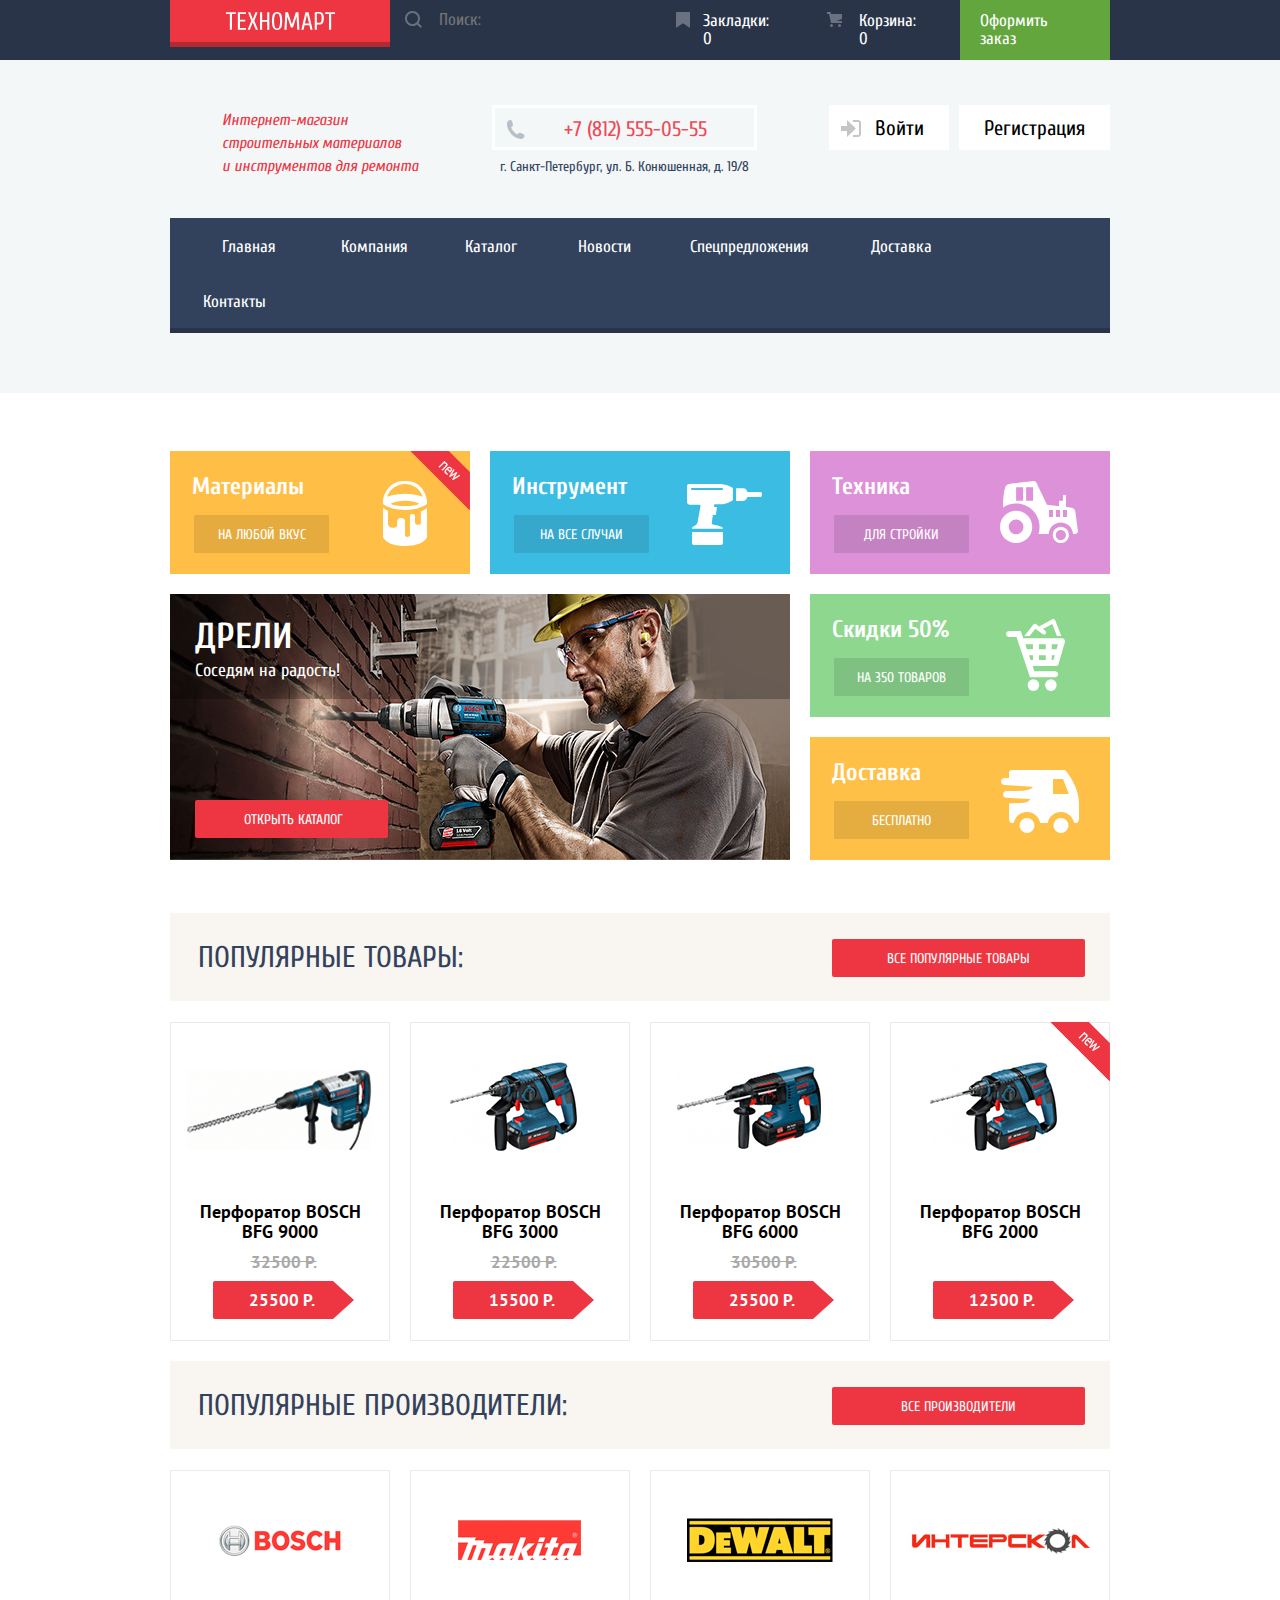
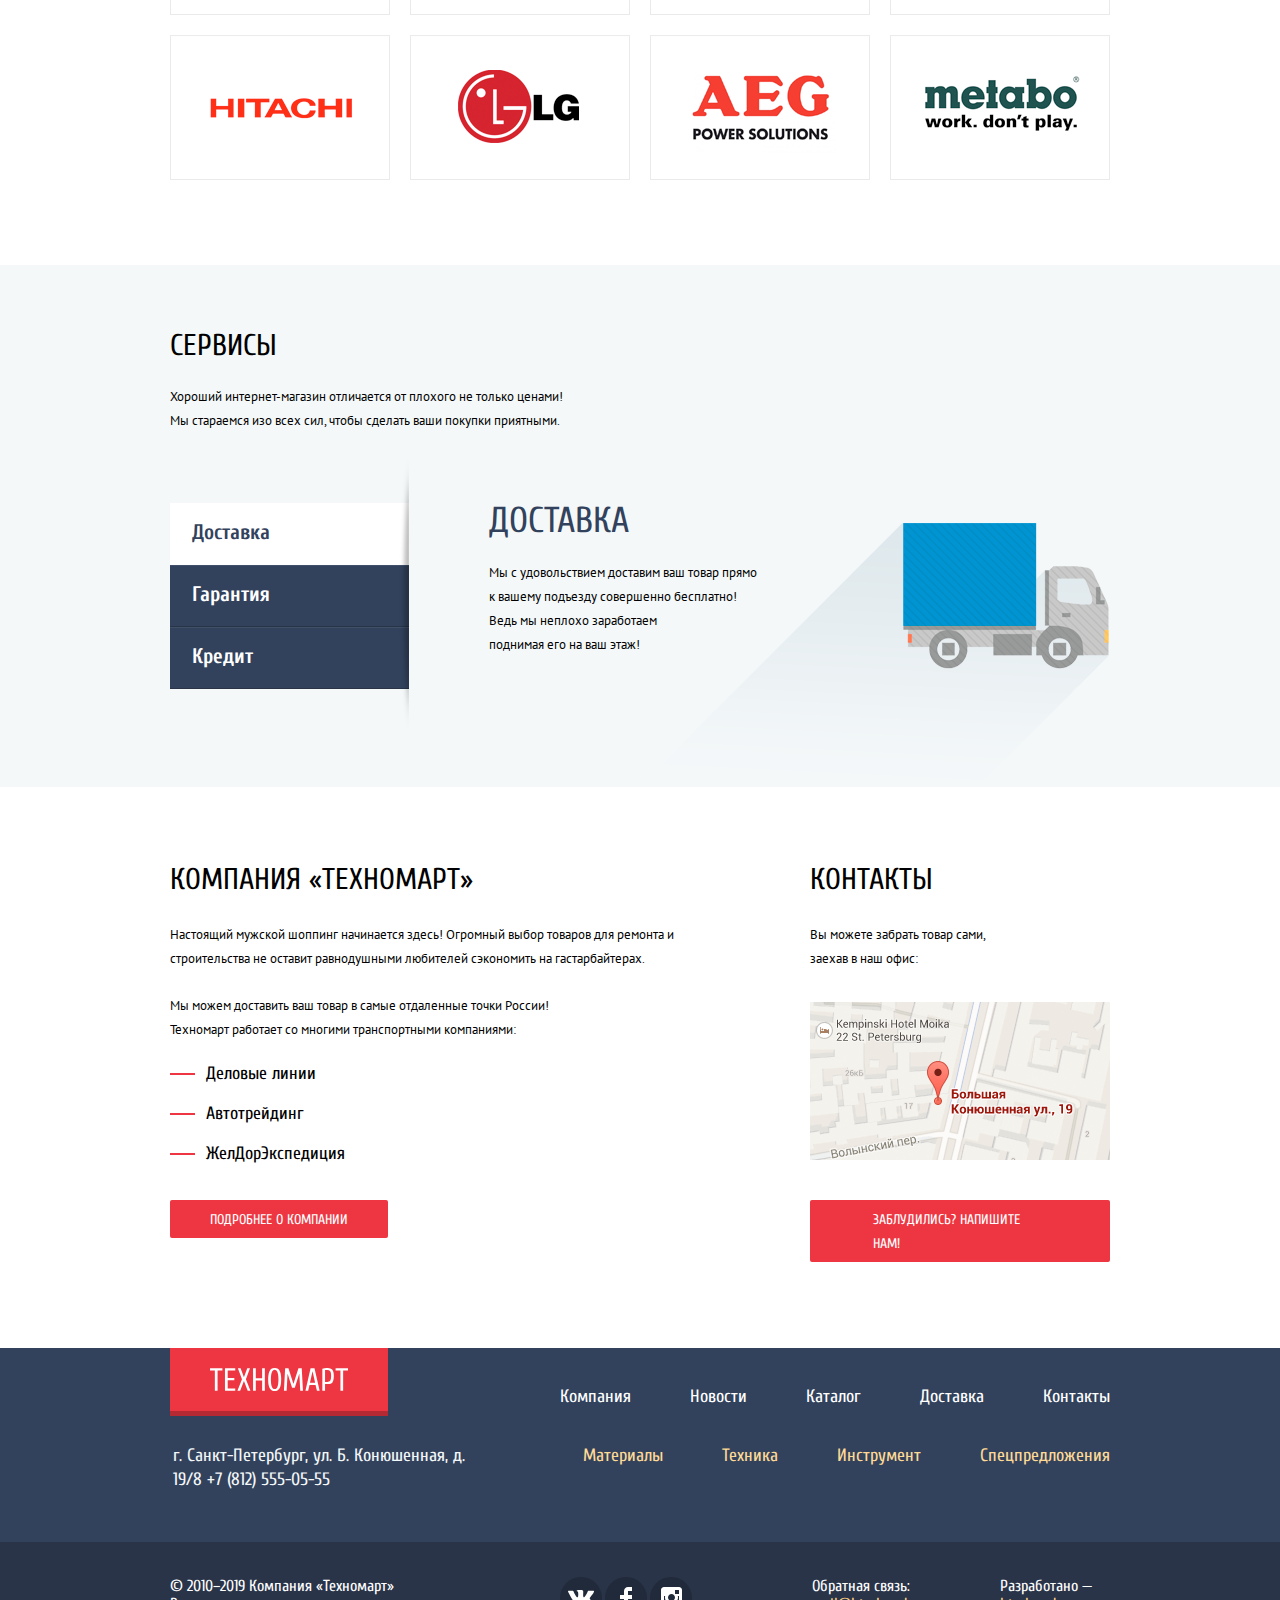
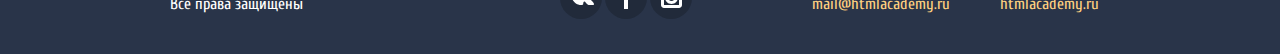
==== commit 5b048646: "Add: иконки входа и профиля" ====
--- a/index.html
+++ b/index.html
@@ -52,7 +52,16 @@
         <section class="user-navigation">
             <ul class="user-navigation__list">
                 <li class="user-navigation__item">
-                    <a class="user-navigation__link user-navigation__link--signin" href="#">Войти</a>
+                    <a class="user-navigation__link user-navigation__link--signin" href="#">
+                        <svg version="1.1" id="Layer_1" xmlns="http://www.w3.org/2000/svg" xmlns:xlink="http://www.w3.org/1999/xlink" x="0px" y="0px"
+                          width="20px" height="17px" viewBox="0 0 20 17" enable-background="new 0 0 20 17" xml:space="preserve">
+                          <g>
+                            <polygon fill="#c5c5c5" points="14.875,8.5 6,0 6,6 0,6 0,11 6,11 6,17 	"/>
+                          </g>
+                          <path fill="#c5c5c5" d="M16.986,15.01h-5.027V17h5.027c2.178,0,3.004-1.81,3.029-3.026V3.028C19.99,1.811,19.164,0,16.986,0h-5.027
+                          v1.99h5.027c0.839,0,0.992,0.681,1.01,1.057v10.904C17.979,14.327,17.825,15.01,16.986,15.01z"/>
+                        </svg> 
+                      Войти</a>
                 </li>
                 <li class="user-navigation__item">
                     <a class="user-navigation__link user-navigation__link--signup" href="#">Регистрация</a>
--- a/css/style.css
+++ b/css/style.css
@@ -2,7 +2,7 @@
   margin: 0;
   padding: 0;
 
-  min-width: 940px;
+  min-width: 960px;
 
   font-family: "Cuprum", "Arial", sans-serif;
   font-size: 13px;
@@ -165,7 +165,7 @@
 
 .search-form {
   display: block;
-  width: 269px;
+  width: 270px;
   height: 42px;
   color: #ffffff;
 }
@@ -238,7 +238,7 @@
 
   position: absolute;
   left: 17px;
-  top: 11px;
+  top: 12px;
 
   width: 14px;
   height: 16px;
@@ -255,7 +255,7 @@
 
   position: absolute;
   left: 18px;
-  top: 11px;
+  top: 12px;
 
   width: 16px;
   height: 16px;
@@ -396,23 +396,26 @@
 
 .user-navigation__link--signin {
   position: relative;
-  padding-left: 48px;
-  padding-right: 24px;
-}
-
-.user-navigation__link--signin::before {
-  content: "";
-
-  position: absolute;
-  left: 14px;
+  padding-left: 46px;
+  padding-right: 25px;
+}
+
+.user-navigation__link--signin svg {
+  position: absolute;
+  left: 12px;
   top: 15px;
-
-  width: 20px;
-  height: 17px;
-
-  background-image: url("../img/icon-login.svg");
-  background-repeat: no-repeat;
-  background-position: 0 0;
+}
+
+.user-navigation__link--signin:hover polygon,
+.user-navigation__link--signin:hover path,
+.user-navigation__link--signin:focus polygon,
+.user-navigation__link--signin:focus path {
+  fill: #32425c;
+}
+
+.user-navigation__link--signin:active polygon,
+.user-navigation__link--signin:active path {
+  fill: #c5c5c5;
 }
 
 .user-navigation__link--signup {
@@ -423,28 +426,28 @@
 
 .user-navigation__link--user-profile-name {
   position: relative;
-  padding-left: 50px;
+  padding-left: 47px;
   padding-right: 27px;
 }
 
-.user-navigation__link--user-profile-name::before {
-  content: "";
-
+.user-navigation__link--user-profile-name svg {
   position: absolute;
   left: 15px;
   top: 14px;
-
-  width: 20px;
-  height: 18px;
-
-  background-image: url("../img/icon-user.svg");
-  background-repeat: no-repeat;
-  background-position: 0 0;
 }
 
 .user-navigation__link--user-profile-name:hover,
 .user-navigation__link--user-profile-name:focus {
   color: #000000;
+}
+
+.user-navigation__link--user-profile-name:hover path,
+.user-navigation__link--user-profile-name:focus path {
+  fill: #32425c;
+}
+
+.user-navigation__link--user-profile-name:active path {
+  fill: #c5c5c5;
 }
 
 .user-navigation__link--signout {
@@ -470,14 +473,14 @@
   font-size: 16px;
   line-height: 18px;
   padding: 0px;
-  margin-top: 6px;
+  margin-top: 4px;
   color: #32425c;
   border-bottom: 1px solid #32425c;
   background-color: transparent;
 }
 
 .user-navigation__link--user-orders {
-  margin-left: 22px;
+  margin-left: 19px;
 }
 
 .user-navigation__link--user-orders:hover,
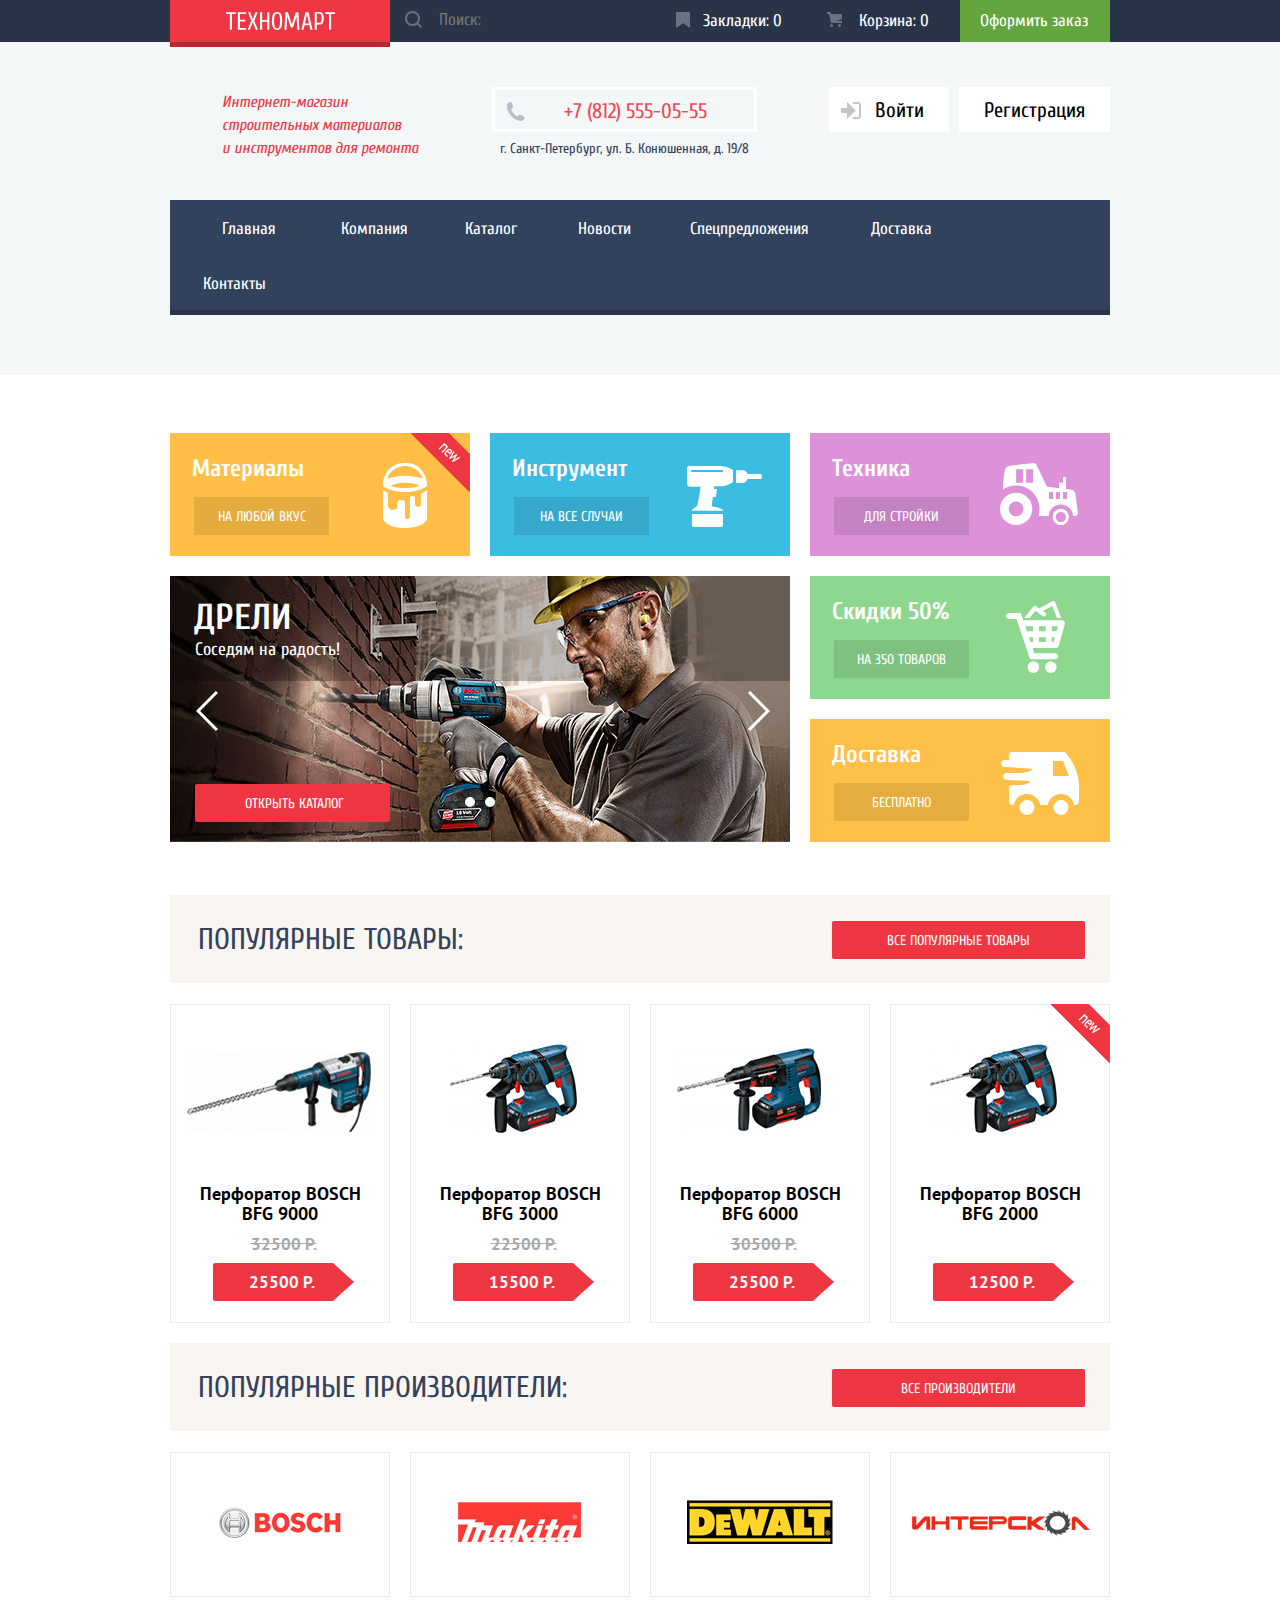
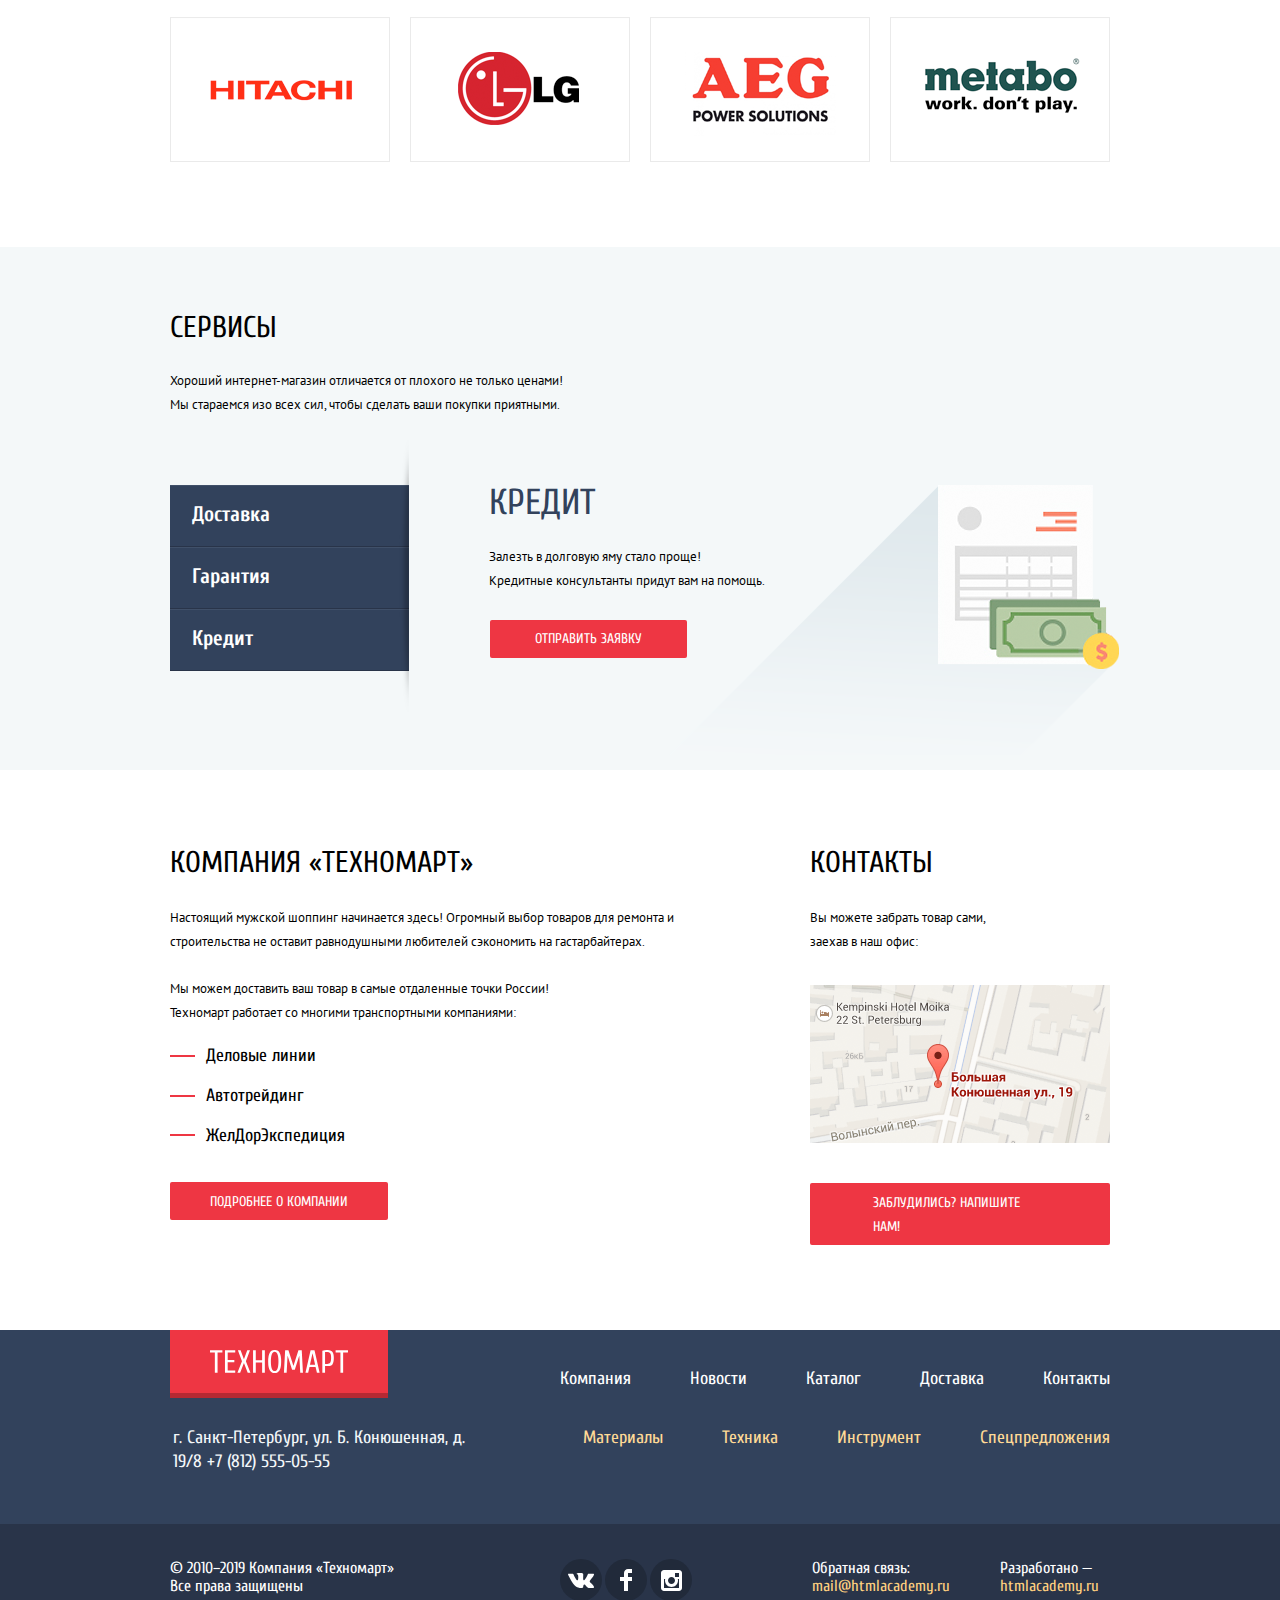
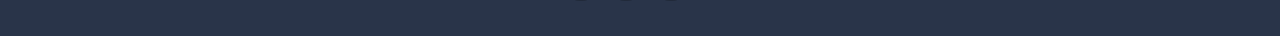
==== commit d533774b: "Полировочный пулреквест + скрипты" ====
--- a/index.html
+++ b/index.html
@@ -52,7 +52,7 @@
         <section class="user-navigation">
             <ul class="user-navigation__list">
                 <li class="user-navigation__item">
-                    <a class="user-navigation__link user-navigation__link--signin" href="#">
+                    <a class="user-navigation__link user-navigation__link--signin" href="signin.html">
                         <svg version="1.1" id="Layer_1" xmlns="http://www.w3.org/2000/svg" xmlns:xlink="http://www.w3.org/1999/xlink" x="0px" y="0px"
                           width="20px" height="17px" viewBox="0 0 20 17" enable-background="new 0 0 20 17" xml:space="preserve">
                           <g>
@@ -64,7 +64,7 @@
                       Войти</a>
                 </li>
                 <li class="user-navigation__item">
-                    <a class="user-navigation__link user-navigation__link--signup" href="#">Регистрация</a>
+                    <a class="user-navigation__link user-navigation__link--signup" href="signup.html">Регистрация</a>
                 </li>
             </ul>
       </section>
@@ -131,14 +131,25 @@
                       <li class="promo__slider-item">
                         <h3 class="promo__slider-title">Дрели</h3>
                         <p class="promo__slider-slogan">Соседям на радость!</p>
-                        <a class="button button--open-catalog" href="catalog.html">Открыть каталог</a>
                       </li>
                       <li class="promo__slider-item">
                         <h3 class="promo__slider-title">Перфораторы</h3>
                         <p class="promo__slider-slogan">Настоящие мужские игрушки</p>
-                        <a class="button button--open-catalog" href="catalog.html">Открыть каталог</a>
                       </li>
                     </ul>
+                    <button class="slider-left" aria-label="Следующий слайд">
+                      <svg width="22px" height="40px">
+                        <polygon fill="#FFFFFF" points="19.83,-0.035 21.919,2.064 4.13,19.947 21.977,37.886 19.887,39.985 -0.048,19.947 "/>
+                      </svg>
+                    </button>
+                    <button class="slider-right" aria-label="Следующий слайд">
+                      <svg width="22px" height="40px">
+                        <polygon fill="#FFFFFF" points="2.098,-0.035 0.009,2.064 17.798,19.947 -0.048,37.886 2.041,39.985 21.976,19.947 	"/>
+                      </svg>
+                    </button>
+                    <a class="button button--open-catalog" href="catalog.html">Открыть каталог</a>
+                    <button class="slider-left-dot" aria-label="Следующий слайд"></button>
+                    <button class="slider-right-dot" aria-label="Следующий слайд"></button>
                   </div>
             </div>
         </section>
@@ -148,50 +159,52 @@
         </section>
         <section class="products">
           <ul class="products__list">
-            <li class="products__item">
-                <img src="img/perforator-bfg-9000.png" width="218" height="170" alt="Перфоратор Bosch BFG 9000">
-                <h4 class="products__name">Перфоратор <span>Bosch</span></h4>
-                <p class="products__model">BFG 9000</p>
-                <p class="products__price">32500 р.</p>
-                <p class="products__price-promo">25500 р.</p>
-                <div class="products__hidden-block">
-                  <button class="button button--buy">Купить</button>
-                  <button class="button button--wishlist">В закладки</button>
-                </div>
-            </li>
-            <li class="products__item">
-                <img src="img/perforator-bfg-3000.png" width="218" height="170" alt="Перфоратор Bosch BFG 3000">
-                <h4 class="products__name">Перфоратор <span>Bosch</span></h4>
-                <p class="products__model">BFG 3000</p>
-                <p class="products__price">22500 р.</p>
-                <p class="products__price-promo">15500 р.</p>
-                <div class="products__hidden-block">
+            <div class="products__wrap">
+              <li class="products__item">
+                  <img src="img/perforator-bfg-9000.png" width="218" height="170" alt="Перфоратор Bosch BFG 9000">
+                  <h4 class="products__name">Перфоратор <span>Bosch</span></h4>
+                  <p class="products__model">BFG 9000</p>
+                  <p class="products__price">32500 р.</p>
+                  <p class="products__price-promo">25500 р.</p>
+                  <div class="products__hidden-block">
                     <button class="button button--buy">Купить</button>
                     <button class="button button--wishlist">В закладки</button>
-                </div>
-            </li>
-            <li class="products__item">
-                <img src="img/perforator-bfg-6000.png" width="218" height="170" alt="Перфоратор Bosch BFG 6000">
-                <h4 class="products__name">Перфоратор <span>Bosch</span></h4>
-                <p class="products__model">BFG 6000</p>
-                <p class="products__price">30500 р.</p>
-                <p class="products__price-promo">25500 р.</p>
-                <div class="products__hidden-block">
-                    <button class="button button--buy">Купить</button>
-                    <button class="button button--wishlist">В закладки</button>
-                </div>
-            </li>
-            <li class="products__item products__item--new">
-                <img src="img/perforator-bfg-2000.png" width="218" height="170" alt="Перфоратор Bosch BFG 2000">
-                <h4 class="products__name">Перфоратор <span>Bosch</span></h4>
-                <p class="products__model">BFG 2000</p>
-                <p class="products__price"></p>
-                <p class="products__price-promo products__price-promo--empty">12500 р.</p>
-                <div class="products__hidden-block">
-                    <button class="button button--buy">Купить</button>
-                    <button class="button button--wishlist">В закладки</button>
-                </div>
-            </li>
+                  </div>
+              </li>
+              <li class="products__item">
+                  <img src="img/perforator-bfg-3000.png" width="218" height="170" alt="Перфоратор Bosch BFG 3000">
+                  <h4 class="products__name">Перфоратор <span>Bosch</span></h4>
+                  <p class="products__model">BFG 3000</p>
+                  <p class="products__price">22500 р.</p>
+                  <p class="products__price-promo">15500 р.</p>
+                  <div class="products__hidden-block">
+                      <button class="button button--buy">Купить</button>
+                      <button class="button button--wishlist">В закладки</button>
+                  </div>
+              </li>
+              <li class="products__item">
+                  <img src="img/perforator-bfg-6000.png" width="218" height="170" alt="Перфоратор Bosch BFG 6000">
+                  <h4 class="products__name">Перфоратор <span>Bosch</span></h4>
+                  <p class="products__model">BFG 6000</p>
+                  <p class="products__price">30500 р.</p>
+                  <p class="products__price-promo">25500 р.</p>
+                  <div class="products__hidden-block">
+                      <button class="button button--buy">Купить</button>
+                      <button class="button button--wishlist">В закладки</button>
+                  </div>
+              </li>
+              <li class="products__item products__item--new">
+                  <img src="img/perforator-bfg-2000.png" width="218" height="170" alt="Перфоратор Bosch BFG 2000">
+                  <h4 class="products__name">Перфоратор <span>Bosch</span></h4>
+                  <p class="products__model">BFG 2000</p>
+                  <p class="products__price"></p>
+                  <p class="products__price-promo products__price-promo--empty">12500 р.</p>
+                  <div class="products__hidden-block">
+                      <button class="button button--buy">Купить</button>
+                      <button class="button button--wishlist">В закладки</button>
+                  </div>
+              </li>
+            </div>
           </ul>
         </section>
         <section class="popular">
@@ -217,39 +230,39 @@
               Мы стараемся изо всех сил, чтобы сделать ваши покупки приятными.</p>
             <div class="container container--services">
               <ul class="services__list">
-                  <li class="services__item services__item--active">Доставка</li>
+                  <li class="services__item">Доставка</li>
                   <li class="services__item">Гарантия</li>
                   <li class="services__item">Кредит</li>
                 </ul>
-              <dl class="services__definition-list">
-                <div class="services__definition-card">
-                      <dt class="services__definition-name">Доставка</dt>
-                      <dd class="services__definition-description">
+              <div class="services__definition-list">
+                <div class="services__definition-card services__definition-card--shipping">
+                      <h3 class="services__definition-name">Доставка</h3>
+                      <p class="services__definition-description">
                         Мы с удовольствием доставим ваш товар прямо<br>
                         к вашему подъезду совершенно бесплатно!
                         Ведь мы неплохо заработаем<br>
                         поднимая его на ваш этаж!
-                      </dd>
-                  </div>
-                <div class="services__definition-card">
-                      <dt class="services__definition-name">Гарантия</dt>
-                      <dd class="services__definition-description">
+                      </p>
+                  </div>
+                <div class="services__definition-card services__definition-card--warranty">
+                      <h3 class="services__definition-name">Гарантия</h3>
+                      <p class="services__definition-description">
                         Если купленный у нас товар поломается или заискрит,<br>
                         а также в случае пожара, спровоцированного его возгоранием,
                         вы всегда можете быть уверены в нашей гарантии. Мы обменяем
                         сгоревший товар на новый. <br>
                         Дом уж восстановите как-нибудь сами.
-                      </dd>
-                  </div>
-                <div class="services__definition-card">
-                      <dt class="services__definition-name">Кредит</dt>
-                      <dd class="services__definition-description">
+                      </p>
+                  </div>
+                <div class="services__definition-card services__definition-card--credit">
+                      <h3 class="services__definition-name">Кредит</h3>
+                      <p class="services__definition-description">
                         Залезть в долговую яму стало проще!<br>
                         Кредитные консультанты придут вам на помощь.
-                      </dd>
-                      <a class="button" href="credit.html">Отправить заявку</a>
-                  </div>
-              </dl>
+                      </p>
+                      <a class="button button--send-application" href="credit.html">Отправить заявку</a>
+                  </div>
+                </div>
             </div>
         </div>
       </section>
@@ -269,7 +282,7 @@
         <section class="map">
           <h2 class="contacts-title">Контакты</h2>
           <p class="contacts-text">Вы можете забрать товар сами, заехав в наш офис:</p>
-          <img src="img/map.png" width="300" height="158" alt="Адрес офиса компании «Техномарт»: ул. Большая Конюшенная, 19/8">
+          <img src="img/map.png" class="big-map" width="300" height="158" alt="Адрес офиса компании «Техномарт»: ул. Большая Конюшенная, 19/8">
           <a class="button button--write-us" href="form.html">Заблудились? Напишите нам!</a>
         </section>
       </div>
@@ -377,7 +390,7 @@
             <div class="form-wrap1">
               <p class="modal__item">
                 <label>Ваше имя:
-                  <input type="text" name="name" placeholder="Имя Фамилия">
+                  <input type="text" name="fio" placeholder="Имя Фамилия">
                 </label>
               </p>
               <p class="modal__item">
@@ -398,12 +411,25 @@
           </div>
         </div>
       </form>
-      <button class="modal__close" type="button">Закрыть</button>
+      <button class="modal--close" type="button">Закрыть</button>
+    </section>
+    <section class="modal modal--added-to-cart">
+      <div class="form-container1">
+          <span></span>    
+          <h2>Товар добавлен в корзину!</h2>
+      </div>
+      <div class="form-container2">
+          <a class="button button--checkout" href="checkout.html">Оформить заказ</a>
+          <button class="button button--continue-shopping" type="button">Продолжить покупки</button>
+          <button class="modal--close" type="button">Закрыть</button>
+      </div>
     </section>
     <section class="modal modal--big-map">
       <h2 class="visually-hidden">Как до нас добраться</h2>
       <iframe src="https://www.google.com/maps/embed?pb=!1m18!1m12!1m3!1d1998.603787253323!2d30.320858716389655!3d59.93871648187622!2m3!1f0!2f0!3f0!3m2!1i1024!2i768!4f13.1!3m3!1m2!1s0x4696310fca145cc1%3A0x42b32648d8238007!2z0JHQvtC70YzRiNCw0Y8g0JrQvtC90Y7RiNC10L3QvdCw0Y8g0YPQuy4sIDE5LzgsINCh0LDQvdC60YIt0J_QtdGC0LXRgNCx0YPRgNCzLCDQoNC-0YHRgdC40Y8sIDE5MTE4Ng!5e0!3m2!1sru!2sae!4v1558353655964!5m2!1sru!2sae"></iframe>
-      <button class="modal__close" type="button">Закрыть</button>
+      <img src="img/big-map.png" width="940" height="466" alt="Адрес офиса компании «Техномарт»: ул. Большая Конюшенная, 19/8">
+      <button class="modal--close" type="button">Закрыть</button>
     </section>
+    <script src="js/script.js"></script>
   </body>
 </html>
--- a/css/style.css
+++ b/css/style.css
@@ -61,7 +61,7 @@
 .container--catalog {
   flex-direction: row;
   padding: 0;
-  margin-bottom: 98px;
+  margin-bottom: 15px;
 }
 
 .container--catalog {
@@ -70,7 +70,7 @@
 
 .container--about-map {
   justify-content: space-between;
-  margin-bottom: 86px;
+  margin-bottom: 85px;
 }
 
 .container--footer {
@@ -165,7 +165,7 @@
 
 .search-form {
   display: block;
-  width: 270px;
+  width: 269px;
   height: 42px;
   color: #ffffff;
 }
@@ -199,6 +199,10 @@
 
 .search-form--active .button--search path {
   fill: #ee3643;
+}
+
+.wishlist {
+  margin-left: auto;
 }
 
 .wishlist__link {
@@ -231,6 +235,11 @@
 .wishlist__link:active,
 .cart__link:active {
   background-color: #161d29;
+}
+
+.cart__link--not-empty,
+.wishlist--not-empty {
+  background-color: #ee3643;
 }
 
 .wishlist__link::before {
@@ -746,37 +755,97 @@
 
 .promo__slider {
   display: flex;
+  position: relative;
   margin: 0px;
   padding: 0px;
 }
 
 .promo__slider-list {
-  margin: 0px;
-  padding: 0px;
+  display: block;
+  margin: 0px;
+  padding: 0px;
+  padding-left: 1px;
   list-style: none;
 }
 
 .promo__slider-item {
   display: inline-block;
+  position: absolute;
+  left: 0px;
+  top: 0px;
   vertical-align: top;
   margin: 0px;
   padding: 0px;
   width: 620px;
-  min-height: 266px;
+  min-height: 266px;  
+  background-repeat: no-repeat;
+}
+
+.promo__slider-item:first-child {
+  z-index: -1;
+  background-color: #685c53;
   background-image: url("../img/promo-slider-img1.jpg");
-  background-repeat: no-repeat;
 }
 
 .promo__slider-item:last-child {
-  display: none;
+  z-index: -2;
+  background-color: #6a5d4b;
+  background-image: url("../img/promo-slider-img2.jpg");
+}
+
+.slider-left,
+.slider-right {
+  position: absolute;
+  border: none;
+  background-color: transparent;
+}
+
+.slider-left {
+  left: 20px;
+  top: 114px;
+}
+
+.slider-right {
+  left: 572px;
+  top: 114px;
+}
+
+.slider-left-dot,
+.slider-right-dot {
+  display: inline-block;
+  position: absolute;
+  bottom: 35px;
+  vertical-align: top;
+  margin: 0px;
+  padding: 0px;
+  width: 10px;
+  height: 10px;
+  border-radius: 50%;
+  background-color: #ffffff;
+  border: none;
+}
+
+.slider-left-dot {
+  left: 295px;
+}
+
+.slider-right-dot {
+  left: 315px;
+}
+
+.dot-selected {
+  width: 10px;
+  height: 10px;
+  background-color: #ee3643;
+  border: 2px solid #ffffff;
 }
 
 .promo__slider-title {
   padding: 0px;
   margin-right: 0px;
-  margin-top: 25px;
-  margin-left: 25px;
-  margin-bottom: 4px;
+  margin-top: 24px;
+  margin-left: 24px;
+  margin-bottom: 2px;
   font-size: 36px;
   font-weight: 700;
   line-height: 36px;
@@ -851,7 +920,6 @@
   font-size: 13px;
   line-height: 18px;
   text-transform: uppercase;
-  color: #000000;
 }
 
 .breadcrumbs__list {
@@ -863,36 +931,41 @@
   margin-bottom: 22px;
 }
 
+.breadcrumbs__link {
+  color: #000000;
+}
+
 .breadcrumbs__item:first-child {
-  padding: 0px;
-  margin: 0px;
-}
-
-.breadcrumbs__item:first-child::after {
-  content: "";
-
+  position: relative;
+  padding: 0px;
+  margin: 0px;
+}
+
+.breadcrumbs__item:first-child svg {
   position: absolute;
   left: 0px;
   top: 2px;
-
-  width: 14px;
-  height: 12px;
-
-  background-image: url("../img/icon-home.svg");
+}
+
+.breadcrumbs__item:nth-child(2) {
+  padding-left: 55px;
+  background-image: url("../img/icon-right-small.svg");
   background-repeat: no-repeat;
-  background-position: 0 0;
-}
-
-.breadcrumbs__item:nth-child(2) {
-  margin-left: 55px;
+  background-position: 28px 2px;
 }
 
 .breadcrumbs__item:nth-child(3) {
-  margin-left: 39px;
+  padding-left: 39px;
+  background-image: url("../img/icon-right-small.svg");
+  background-repeat: no-repeat;
+  background-position: 17px 2px;
 }
 
 .breadcrumbs__item:last-child {
-  margin-left: 43px;
+  padding-left: 43px;
+  background-image: url("../img/icon-right-small.svg");
+  background-repeat: no-repeat;
+  background-position: 19px 2px;
 }
 
 .filters__price,
@@ -913,6 +986,19 @@
 .filters .group {
   display: flex;
   justify-content: space-between;
+}
+
+.group label {
+  padding-top: 10px;
+}
+
+.group input {
+  font-family: "PT Sans", "Arial", sans-serif;
+  font-size: 17px;
+  font-weight: 400;
+  line-height: 18px;
+  color: #000000;
+  text-align: center; 
 }
 
 .filters__price input {
@@ -1049,12 +1135,15 @@
 }
 
 .products__list {
+  margin: 0px;
+  padding: 0px;
+  list-style: none;
+}
+
+.products__wrap {
   display: flex;
   flex-wrap: wrap;
-  justify-content: space-between;
-  margin: 0px;
-  padding: 0px;
-  list-style: none;
+  margin-left: -20px;
 }
 
 .products__item {
@@ -1062,6 +1151,7 @@
   display: flex;
   flex-direction: column;
   margin-bottom: 20px;
+  margin-left: 20px;
   width: 218px;
   border: 1px solid #eaeaea;
 }
@@ -1324,6 +1414,7 @@
 
 .services__title {
   margin-top: 69px;
+  margin-bottom: 16px;
 }
 
 .contacts-text {
@@ -1383,17 +1474,13 @@
   color: #000000;
 }
 
-.services__text {
-  margin-top: 2px;
-}
-
 .shipping-companies-list {
   position: relative;
   list-style: none;
   font-size: 18px;
   line-height: 20px;
   padding-left: 36px;
-  padding-top: 4px;
+  padding-top: 3px;
 }
 
 .shipping-companies-item {
@@ -1405,7 +1492,7 @@
 
   position: absolute;
   left: 0px;
-  top: 13px;
+  top: 12px;
 
   width: 25px;
   height: 2px;
@@ -1417,7 +1504,7 @@
 
   position: absolute;
   left: 0px;
-  top: 53px;
+  top: 52px;
 
   width: 25px;
   height: 2px;
@@ -1429,7 +1516,7 @@
 
   position: absolute;
   left: 0px;
-  top: 93px;
+  top: 91px;
 
   width: 25px;
   height: 2px;
@@ -1439,7 +1526,7 @@
 
 .services__text {
   width: 400px;
-  margin-bottom: 70px;
+  margin-bottom: 68px;
 }
 
 .services__definition-list {
@@ -1464,41 +1551,56 @@
 }
 
 .services__definition-card {
-  width: 278px;
-}
-
-.services__definition-card:nth-child(2),
-.services__definition-card:last-child {
+  width: 650px;
+  height: 270px;
+  background-repeat: no-repeat;
+}
+
+.services__definition-card:first-child,
+.services__definition-card:nth-child(2) {
   display: none;
 }
+
+/*.services__definition-card--show {
+  display: block;
+}*/
 
 .services__definition-name {
   position: relative;
+  font: inherit;
   font-size: 36px;
   line-height: 36px;
-  margin-bottom: 22px;
+  margin: 0px; 
+  margin-bottom: 24px;
   color: #32425c;
   text-transform: uppercase;
 }
 
-.services__definition-name:first-child::after {
-  content: "";
-
-  position: absolute;
-  left: 152px;
-  top: 20px;
-
-  width: 468px;
-  height: 261px;
-
+.services__definition-card--shipping {
   background-image: url("../img/shipping-auto.png");
-  background-repeat: no-repeat;
-  background-position: 0 0;
-}
-
-.services__definition-description {
-  margin: 0px;
-  padding: 0px;
+  background-position: 152px 24px;
+}
+
+.services__definition-card--warranty {
+  background-image: url("../img/warranty.png");
+  background-position: 240px 0px;
+}
+
+.services__definition-card--credit {
+  background-image: url("../img/credit.png");
+  background-position: 165px 0px;
+}
+
+.services__definition-description:first-child {
+  width: 275px;
+}
+
+.services__definition-description:nth-child(2) {
+  width: 375px;
+}
+
+.services__definition-description:last-child {
+  width: 375px;
 }
 
 .pagination {
@@ -1568,6 +1670,15 @@
   background-color: #ba2732;
 }
 
+.button--open-catalog {
+  position: absolute;
+  min-width: 100px;
+  left: 25px;
+  bottom: 20px;
+  padding-left: 50px;
+  padding-right: 45px;
+}
+
 .button--search {
   width: 45px;
   height: 42px;
@@ -1591,14 +1702,6 @@
 .button--search:active path {
   opacity: 0.3;
 }
-
-.button--open-catalog {
-  margin-left: 25px;
-  margin-top: 117px;
-  padding-left: 49px;
-  padding-right: 45px;
-}
-
 .button--popular {
   width: 253px;
   padding-left: 0px;
@@ -1715,6 +1818,13 @@
   opacity: 0.3;
 }
 
+.button--send-application {
+  padding: 7px 45px;
+  margin: 0px;
+  margin-left: 1px;
+  margin-top: 14px;
+}
+
 .footer {
   display: flex;
   flex-direction: column;
@@ -1858,6 +1968,7 @@
 }
 
 .modal {
+  display: none;
   position: fixed;
   left: 50%;
 
@@ -1869,8 +1980,11 @@
   box-shadow: 0px 20px 40px -10px #000000;
 }
 
+.modal-show {
+  display: block;
+}
+
 .modal--write-us {
-  display: none;
   top: 120px;
 }
 
@@ -1995,10 +2109,6 @@
   margin-top: 37px;
   margin-bottom: 37px;
   width: 100%;
-}
-
-.modal--added-to-cart {
-  display: none;
 }
 
 .button--checkout {
@@ -2030,7 +2140,7 @@
   background-color: #ffffff;  
 }
 
-.modal__close {
+.modal--close {
   position: absolute;
   right: 6px;
   top: 8px;
@@ -2044,11 +2154,12 @@
   background-color: transparent;
 }
 
-.modal__close::before,
-.modal__close::after {
-  content: "";
-
-  position: absolute;
+.modal--close::before,
+.modal--close::after {
+  content: "";
+
+  position: absolute;
+  z-index: 2;
   width: 28px;
   height: 4px;
 
@@ -2059,16 +2170,15 @@
   background-color: #ee3643;
 }
 
-.modal__close::before {
+.modal--close::before {
   transform: rotate(45deg);
 }
 
-.modal__close::after {
+.modal--close::after {
   transform: rotate(-45deg);
 }
 
 .modal--big-map {
-  display: none;
   position: fixed;
   left: 50%;
   top: 50%;
@@ -2085,7 +2195,18 @@
 }
 
 .modal--big-map iframe {
+  position: absolute;
+  top: 0px;
+  left: 0px;
+  z-index: 1;
   width: 940px;
   height: 447px;
   border: none;  
+}
+
+.modal--big-map img {
+  z-index: -1;
+  position: absolute;
+  top: 0px;
+  left: 0px;
 }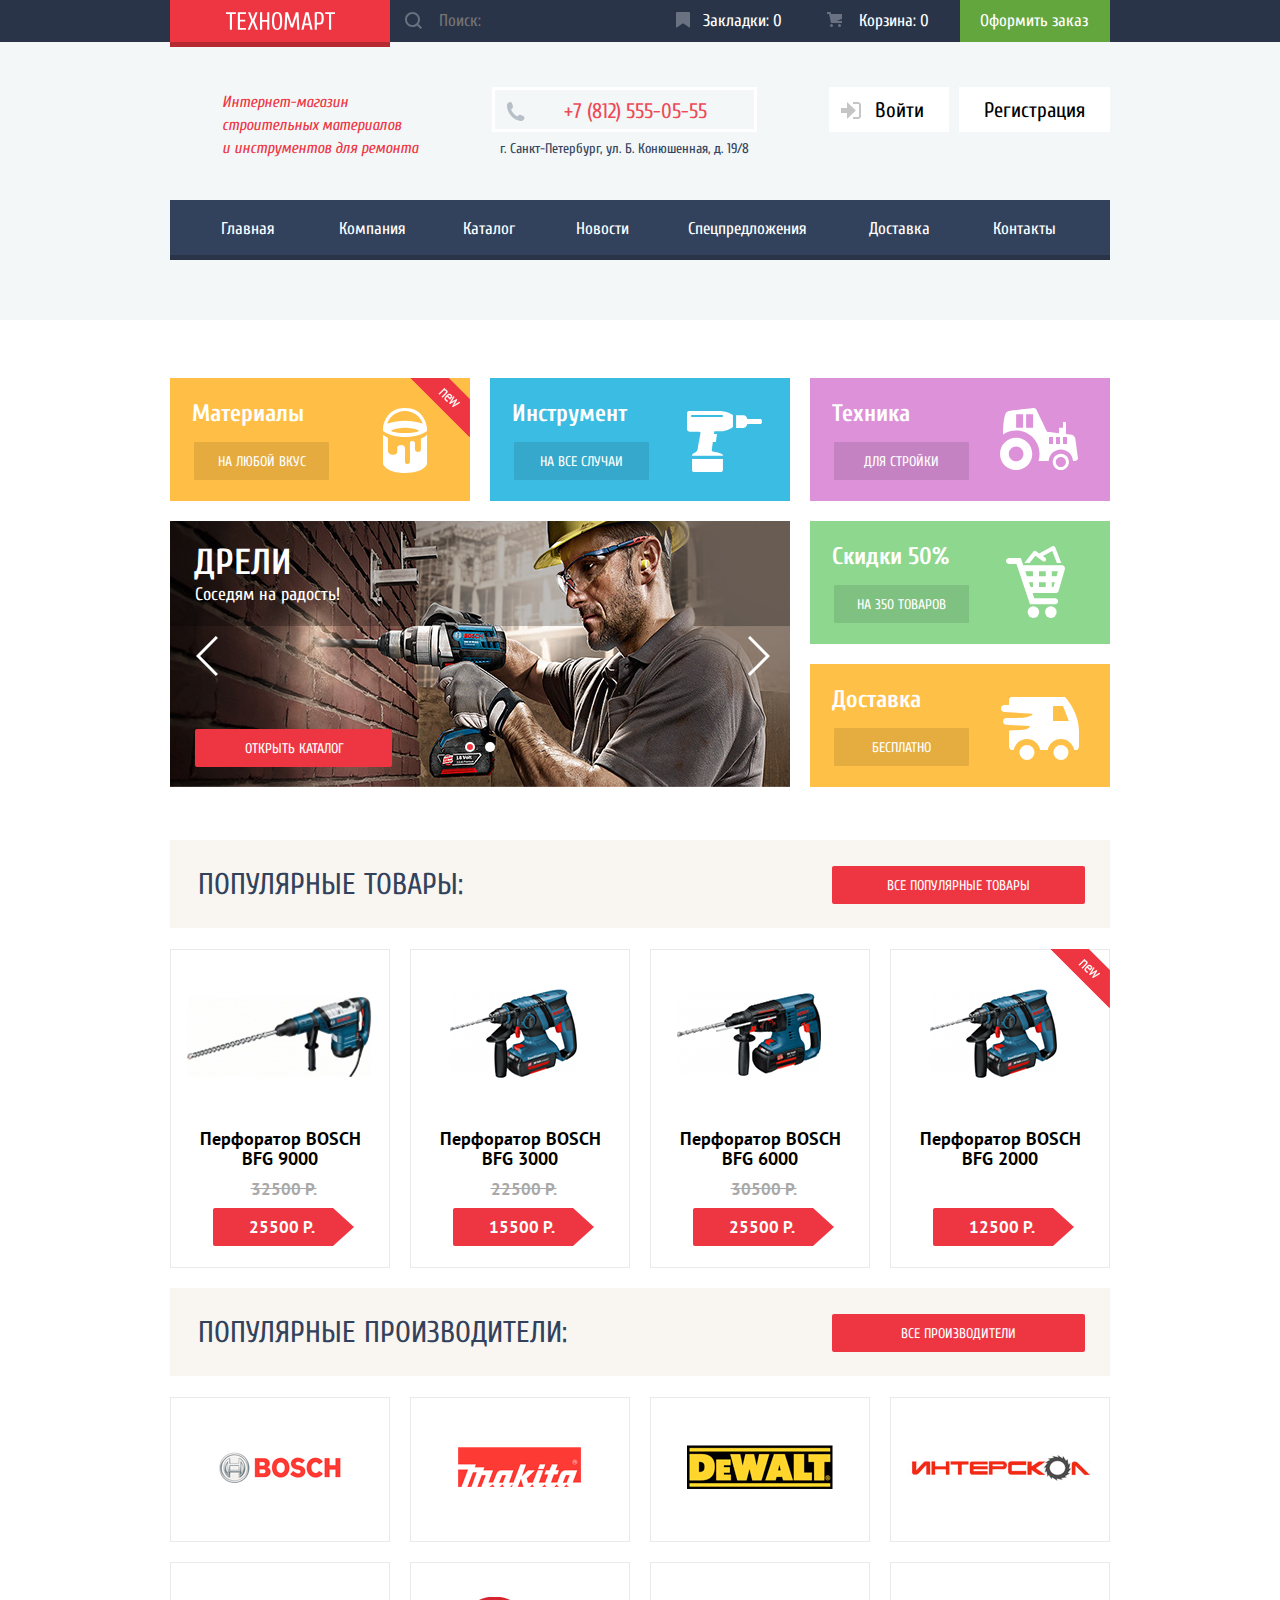
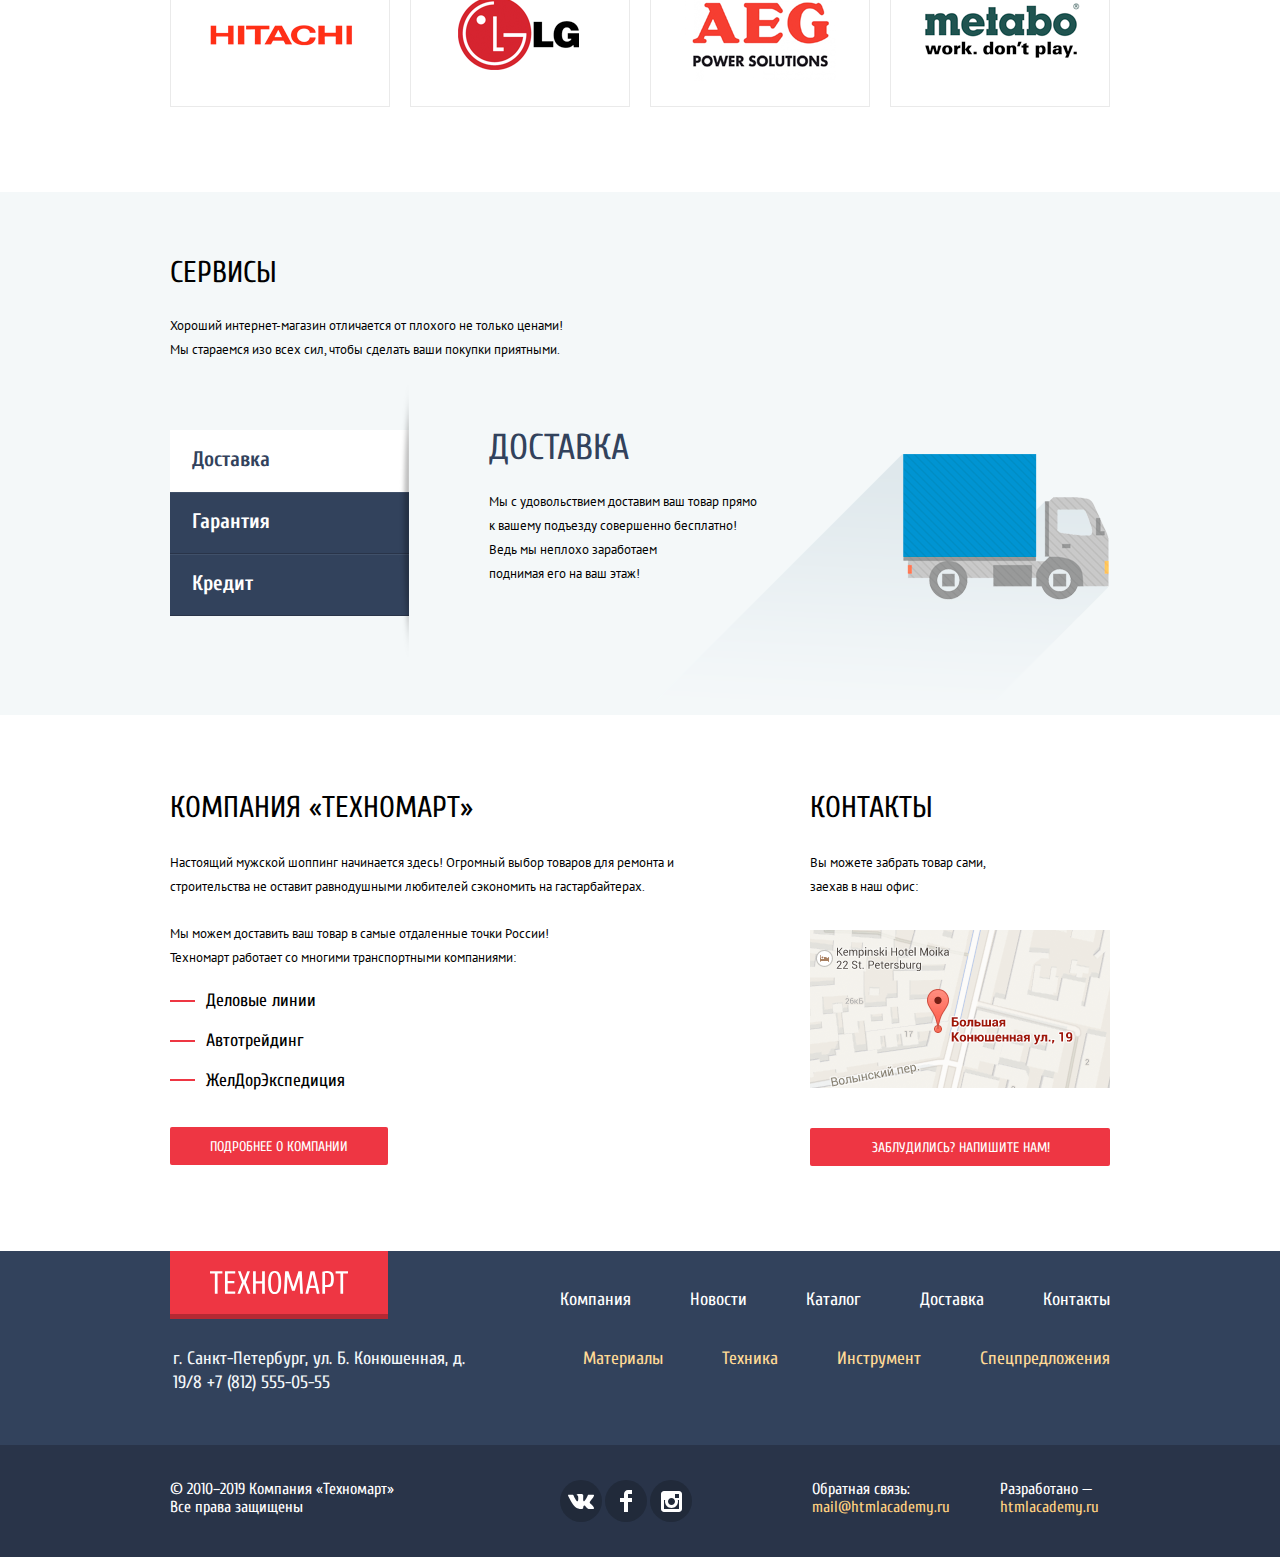
==== commit 6dcc7db8: "Код причесан, минифицирован и готов для сдачи *_____*" ====
--- a/index.html
+++ b/index.html
@@ -1,354 +1,347 @@
 <!DOCTYPE html>
 <html lang="ru">
-  <head>
-    <meta charset="utf-8">
-    <title>HTML Academy: Техномарт</title>
-    <link href="https://fonts.googleapis.com/css?family=Cuprum:400,400i,700|PT+Sans:400,700&display=swap&subset=cyrillic" rel="stylesheet">
-    <link rel="stylesheet" type="text/css" href="css/normalize.css">
-    <link rel="stylesheet" type="text/css" href="css/style.css">
-  </head>
-  <body>
-    <header class="header">
-      <section class="header-top-block">
-        <div class="container">
-          <div class="header-logo">
-            <a class="header-logo__link" href="index.html">
-              <img src="img/logo.svg" width="109" height="18" alt="Логотип магазина «Техномарт»">
-            </a>
-          </div>
-          <div class="search-form">
-            <form class="search-form__form" action="https://echo.htmlacademy.ru" method="get">
-                <button class="button button--search" aria-label="Найти">
-                  <svg version="1.1" xmlns="http://www.w3.org/2000/svg" xmlns:xlink="http://www.w3.org/1999/xlink" x="0px" y="0px" width="17px" 
-                      height="17px" viewBox="0 0 17 17" enable-background="new 0 0 17 17" xml:space="preserve">
-                      <g id="Layer_1"></g>
-                      <g id="Layer_2">
-                        <path fill="#ffffff" d="M17,15.586l-3.542-3.542C14.421,10.782,15,9.21,15,7.5C15,3.358,11.643,0,7.5,0C3.358,0,0,3.358,0,7.5
+
+<head>
+	<meta charset="utf-8">
+	<title>HTML Academy: Техномарт</title>
+	<link href="https://fonts.googleapis.com/css?family=Cuprum:400,400i,700&display=swap&subset=cyrillic" rel="stylesheet">
+	<link href="https://fonts.googleapis.com/css?family=PT+Sans:400,700&display=swap&subset=cyrillic" rel="stylesheet">
+	<link rel="stylesheet" type="text/css" href="css/normalize.css">
+	<link rel="stylesheet" type="text/css" href="css/style.min.css">
+</head>
+
+<body>
+	<header class="header">
+		<section class="header-top-block">
+			<div class="container">
+				<div class="header-logo">
+					<a class="header-logo__link" href="index.html">
+						<img src="img/logo.svg" width="109" height="18" alt="Логотип магазина «Техномарт»">
+					</a>
+				</div>
+				<div class="search-form">
+					<form class="search-form__form" action="https://echo.htmlacademy.ru" method="get">
+						<button class="button button--search" aria-label="Найти">
+							<svg version="1.1" xmlns="http://www.w3.org/2000/svg" xmlns:xlink="http://www.w3.org/1999/xlink" x="0px" y="0px" width="17px" height="17px" viewBox="0 0 17 17" enable-background="new 0 0 17 17" xml:space="preserve">
+								<g>
+									<path fill="#ffffff" d="M17,15.586l-3.542-3.542C14.421,10.782,15,9.21,15,7.5C15,3.358,11.643,0,7.5,0C3.358,0,0,3.358,0,7.5
                         C0,11.643,3.358,15,7.5,15c1.71,0,3.282-0.579,4.544-1.542L15.586,17L17,15.586z M2,7.5C2,4.467,4.467,2,7.5,2
-                        C10.532,2,13,4.467,13,7.5c0,3.032-2.468,5.5-5.5,5.5C4.467,13,2,10.532,2,7.5z"/></g>
-                  </svg>
-                </button>
-                <input type="search" name="search" placeholder="Поиск:">
-            </form>
-          </div>
-          <div class="wishlist">
-            <a class="wishlist__link" href="wishlist.html">Закладки: 0</a>
-          </div>
-          <div class="cart">
-            <a class="cart__link" href="cart.html">Корзина: 0</a>
-          </div>
-          <div class="checkout">
-            <a class="checkout__link" href="checkout.html">Оформить заказ</a>
-          </div>
-        </div>
-      </section>
-      <div class="container">
-        <h1 class="main-title">Интернет-магазин строительных материалов и&nbsp;инструментов для ремонта</h1>
-        <section class="header-contacts">
-            <h2 class="visually-hidden">Контакты компании «Техномарт»</h2>
-            <p class="telephone">+7 (812) 555-05-55</p>
-            <p class="address">г. Санкт-Петербург, ул. Б. Конюшенная, д. 19/8</p>
-          </section>
-        <section class="user-navigation">
-            <ul class="user-navigation__list">
-                <li class="user-navigation__item">
-                    <a class="user-navigation__link user-navigation__link--signin" href="signin.html">
-                        <svg version="1.1" id="Layer_1" xmlns="http://www.w3.org/2000/svg" xmlns:xlink="http://www.w3.org/1999/xlink" x="0px" y="0px"
-                          width="20px" height="17px" viewBox="0 0 20 17" enable-background="new 0 0 20 17" xml:space="preserve">
-                          <g>
-                            <polygon fill="#c5c5c5" points="14.875,8.5 6,0 6,6 0,6 0,11 6,11 6,17 	"/>
-                          </g>
-                          <path fill="#c5c5c5" d="M16.986,15.01h-5.027V17h5.027c2.178,0,3.004-1.81,3.029-3.026V3.028C19.99,1.811,19.164,0,16.986,0h-5.027
-                          v1.99h5.027c0.839,0,0.992,0.681,1.01,1.057v10.904C17.979,14.327,17.825,15.01,16.986,15.01z"/>
-                        </svg> 
-                      Войти</a>
-                </li>
-                <li class="user-navigation__item">
-                    <a class="user-navigation__link user-navigation__link--signup" href="signup.html">Регистрация</a>
-                </li>
-            </ul>
-      </section>
-    </div>
-      <div class="container">
-        <nav class="header-site-navigation">
-          <ul class="header-site-navigation__list">
-            <li class="header-site-navigation__item">
-              <a class="header-site-navigation__link" href="index.html">Главная
-                </a></li>
-            <li class="header-site-navigation__item">
-              <a class="header-site-navigation__link" href="about.html">Компания
-                </a></li>
-            <li class="header-site-navigation__item">
-              <a class="header-site-navigation__link" href="catalog.html">Каталог
-                </a></li>
-            <li class="header-site-navigation__item">
-              <a class="header-site-navigation__link" href="news.html">Новости
-                </a></li>
-            <li class="header-site-navigation__item">
-              <a class="header-site-navigation__link" href="special.html">Спецпредложения
-                </a></li>
-            <li class="header-site-navigation__item">
-              <a class="header-site-navigation__link" href="shipping.html">Доставка
-                </a></li>
-            <li class="header-site-navigation__item">
-              <a class="header-site-navigation__link" href="contacts.html">Контакты
-                </a></li>
-          </ul>
-        </nav>
-      </div>
-    </header>
-    <main class="main-container">
-      <div class="container container--part">
-        <section class="promo">
-          <div class="container container--promo">
-              <h2 class="visually-hidden">Интересные предложения от интернет-магазина «Техномарт»</h2>
-                <div class="wrap-1">
-                  <div class="promo__card promo__card--new promo__card--materials">
-                    <h3 class="promo__title">Материалы</h3>
-                    <a class="button button--promo" href="materials.html">На любой вкус</a>
-                  </div>
-                  <div class="promo__card promo__card--equipment">
-                    <h3 class="promo__title">Инструмент</h3>
-                    <a class="button button--promo" href="equipment.html">На все случаи</a>
-                  </div>
-                  <div class="promo__card promo__card--tools">
-                    <h3 class="promo__title">Техника</h3>
-                    <a class="button button--promo" href="tools.html">Для стройки</a>
-                  </div>
-                </div>
-                <div class="wrap-2">
-                  <div class="promo__card promo__card--special">
-                    <h3 class="promo__title">Скидки 50%</h3>
-                    <a class="button button--promo" href="special.html">На 350 товаров</a>
-                  </div>
-                  <div class="promo__card promo__card--shipping">
-                    <h3 class="promo__title">Доставка</h3>
-                    <a class="button button--promo" href="shipping.html">Бесплатно</a>
-                  </div>
-                </div>
-                  <div class="promo__slider">
-                    <ul class="promo__slider-list">
-                      <li class="promo__slider-item">
-                        <h3 class="promo__slider-title">Дрели</h3>
-                        <p class="promo__slider-slogan">Соседям на радость!</p>
-                      </li>
-                      <li class="promo__slider-item">
-                        <h3 class="promo__slider-title">Перфораторы</h3>
-                        <p class="promo__slider-slogan">Настоящие мужские игрушки</p>
-                      </li>
-                    </ul>
-                    <button class="slider-left" aria-label="Следующий слайд">
-                      <svg width="22px" height="40px">
-                        <polygon fill="#FFFFFF" points="19.83,-0.035 21.919,2.064 4.13,19.947 21.977,37.886 19.887,39.985 -0.048,19.947 "/>
-                      </svg>
-                    </button>
-                    <button class="slider-right" aria-label="Следующий слайд">
-                      <svg width="22px" height="40px">
-                        <polygon fill="#FFFFFF" points="2.098,-0.035 0.009,2.064 17.798,19.947 -0.048,37.886 2.041,39.985 21.976,19.947 	"/>
-                      </svg>
-                    </button>
-                    <a class="button button--open-catalog" href="catalog.html">Открыть каталог</a>
-                    <button class="slider-left-dot" aria-label="Следующий слайд"></button>
-                    <button class="slider-right-dot" aria-label="Следующий слайд"></button>
-                  </div>
-            </div>
-        </section>
-        <section class="popular">
-            <h2 class="popular__title">Популярные товары:</h2>
-            <a class="button button--popular" href="catalog.html">Все популярные товары</a>
-        </section>
-        <section class="products">
-          <ul class="products__list">
-            <div class="products__wrap">
-              <li class="products__item">
-                  <img src="img/perforator-bfg-9000.png" width="218" height="170" alt="Перфоратор Bosch BFG 9000">
-                  <h4 class="products__name">Перфоратор <span>Bosch</span></h4>
-                  <p class="products__model">BFG 9000</p>
-                  <p class="products__price">32500 р.</p>
-                  <p class="products__price-promo">25500 р.</p>
-                  <div class="products__hidden-block">
-                    <button class="button button--buy">Купить</button>
-                    <button class="button button--wishlist">В закладки</button>
-                  </div>
-              </li>
-              <li class="products__item">
-                  <img src="img/perforator-bfg-3000.png" width="218" height="170" alt="Перфоратор Bosch BFG 3000">
-                  <h4 class="products__name">Перфоратор <span>Bosch</span></h4>
-                  <p class="products__model">BFG 3000</p>
-                  <p class="products__price">22500 р.</p>
-                  <p class="products__price-promo">15500 р.</p>
-                  <div class="products__hidden-block">
-                      <button class="button button--buy">Купить</button>
-                      <button class="button button--wishlist">В закладки</button>
-                  </div>
-              </li>
-              <li class="products__item">
-                  <img src="img/perforator-bfg-6000.png" width="218" height="170" alt="Перфоратор Bosch BFG 6000">
-                  <h4 class="products__name">Перфоратор <span>Bosch</span></h4>
-                  <p class="products__model">BFG 6000</p>
-                  <p class="products__price">30500 р.</p>
-                  <p class="products__price-promo">25500 р.</p>
-                  <div class="products__hidden-block">
-                      <button class="button button--buy">Купить</button>
-                      <button class="button button--wishlist">В закладки</button>
-                  </div>
-              </li>
-              <li class="products__item products__item--new">
-                  <img src="img/perforator-bfg-2000.png" width="218" height="170" alt="Перфоратор Bosch BFG 2000">
-                  <h4 class="products__name">Перфоратор <span>Bosch</span></h4>
-                  <p class="products__model">BFG 2000</p>
-                  <p class="products__price"></p>
-                  <p class="products__price-promo products__price-promo--empty">12500 р.</p>
-                  <div class="products__hidden-block">
-                      <button class="button button--buy">Купить</button>
-                      <button class="button button--wishlist">В закладки</button>
-                  </div>
-              </li>
-            </div>
-          </ul>
-        </section>
-        <section class="popular">
-          <h2 class="popular__title">Популярные производители:</h2>
-          <a class="button button--popular" href="manufacturers.html">Все производители</a>
-        </section>
-        <section class="popular-manufacturers">
-            <a class="popular-manufacturers__link" href="#"><img src="img/bosch.png" width="220" height="145" alt="Bosch"></a>
-            <a class="popular-manufacturers__link" href="#"><img src="img/makita.png" width="220" height="145" alt="Makita"></a>
-            <a class="popular-manufacturers__link" href="#"><img src="img/dewalt.png" width="220" height="145" alt="DeWALT"></a>
-            <a class="popular-manufacturers__link" href="#"><img src="img/interskol.png" width="220" height="145" alt="Интерскол"></a>
-            <a class="popular-manufacturers__link" href="#"><img src="img/hitachi.png" width="220" height="145" alt="Hitachi"></a>
-            <a class="popular-manufacturers__link" href="#"><img src="img/lg.png" width="220" height="145" alt="LG"></a>
-            <a class="popular-manufacturers__link" href="#"><img src="img/aeg.png" width="220" height="145" alt="AEG Power Solutions"></a>
-            <a class="popular-manufacturers__link" href="#"><img src="img/metabo.png" width="220" height="145" alt="metabo"></a>
-        </section>
-      </div>
-      <section class="services">
-        <div class="container container--part">
-            <h2 class="services__title">Сервисы</h2>
-            <p class="services__text">
-              Хороший интернет-магазин отличается от плохого не только ценами!
-              Мы стараемся изо всех сил, чтобы сделать ваши покупки приятными.</p>
-            <div class="container container--services">
-              <ul class="services__list">
-                  <li class="services__item">Доставка</li>
-                  <li class="services__item">Гарантия</li>
-                  <li class="services__item">Кредит</li>
-                </ul>
-              <div class="services__definition-list">
-                <div class="services__definition-card services__definition-card--shipping">
-                      <h3 class="services__definition-name">Доставка</h3>
-                      <p class="services__definition-description">
-                        Мы с удовольствием доставим ваш товар прямо<br>
-                        к вашему подъезду совершенно бесплатно!
-                        Ведь мы неплохо заработаем<br>
-                        поднимая его на ваш этаж!
-                      </p>
-                  </div>
-                <div class="services__definition-card services__definition-card--warranty">
-                      <h3 class="services__definition-name">Гарантия</h3>
-                      <p class="services__definition-description">
-                        Если купленный у нас товар поломается или заискрит,<br>
-                        а также в случае пожара, спровоцированного его возгоранием,
-                        вы всегда можете быть уверены в нашей гарантии. Мы обменяем
-                        сгоревший товар на новый. <br>
-                        Дом уж восстановите как-нибудь сами.
-                      </p>
-                  </div>
-                <div class="services__definition-card services__definition-card--credit">
-                      <h3 class="services__definition-name">Кредит</h3>
-                      <p class="services__definition-description">
-                        Залезть в долговую яму стало проще!<br>
-                        Кредитные консультанты придут вам на помощь.
-                      </p>
-                      <a class="button button--send-application" href="credit.html">Отправить заявку</a>
-                  </div>
-                </div>
-            </div>
-        </div>
-      </section>
-      <div class="container container--about-map">
-        <article class="about">
-          <h2 class="about__title">Компания «Техномарт»</h2>
-          <p class="about__text">Настоящий мужской шоппинг начинается здесь! Огромный выбор товаров для ремонта и строительства не оставит равнодушными любителей сэкономить на гастарбайтерах.</p>
-          <p class="about__text about__text--short">Мы можем доставить ваш товар в самые отдаленные точки России!
-          Техномарт работает со многими транспортными компаниями:</p>
-          <ul class="shipping-companies-list">
-            <li class="shipping-companies-item">Деловые линии</li>
-            <li class="shipping-companies-item">Автотрейдинг</li>
-            <li class="shipping-companies-item">ЖелДорЭкспедиция</li>
-          </ul>
-          <a class="button button--company-about" href="about.html">Подробнее о компании</a>
-        </article>
-        <section class="map">
-          <h2 class="contacts-title">Контакты</h2>
-          <p class="contacts-text">Вы можете забрать товар сами, заехав в наш офис:</p>
-          <img src="img/map.png" class="big-map" width="300" height="158" alt="Адрес офиса компании «Техномарт»: ул. Большая Конюшенная, 19/8">
-          <a class="button button--write-us" href="form.html">Заблудились? Напишите нам!</a>
-        </section>
-      </div>
-    </main>
-    <footer class="footer">
-        <section class="footer-block1">
-          <div class="container container--footer">
-            <div class="container container--footer-inner">
-              <div class="footer-logo">
-                  <a class="footer-logo__link" href="index.html">
-                    <img src="img/logo.svg" width="138" height="22" alt="Логотип магазина «Техномарт»">
-                  </a>
-                </div> 
-              <nav class="footer-site-navigation">
-                <ul class="footer-site-navigation__list">
-                  <li class="footer-site-navigation__item">
-                    <a class="footer-site-navigation__link" href="about.html">Компания
-                      </a></li>
-                  <li class="footer-site-navigation__item">
-                    <a class="footer-site-navigation__link" href="news.html">Новости
-                      </a></li>
-                  <li class="footer-site-navigation__item">
-                    <a class="footer-site-navigation__link" href="catalog.html">Каталог
-                      </a></li>
-                  <li class="footer-site-navigation__item">
-                    <a class="footer-site-navigation__link" href="shipping.html">Доставка
-                      </a></li>
-                  <li class="footer-site-navigation__item">
-                    <a class="footer-site-navigation__link" href="contacts.html">Контакты
-                      </a></li>
-                </ul>
-              </nav>
-            </div>
-            <div class="container container--footer-inner">
-              <nav class="footer-site-navigation">
-                <ul class="footer-site-navigation__list">
-                  <li class="footer-site-navigation__item">
-                    <a class="footer-site-navigation__link" href="materials.html">Материалы
-                      </a></li>
-                  <li class="footer-site-navigation__item">
-                    <a class="footer-site-navigation__link" href="equipment.html">Техника
-                      </a></li>
-                  <li class="footer-site-navigation__item">
-                    <a class="footer-site-navigation__link" href="tools.html">Инструмент
-                      </a></li>
-                  <li class="footer-site-navigation__item">
-                    <a class="footer-site-navigation__link" href="special.html">Спецпредложения
-                      </a></li>
-                </ul>
-              </nav>
-              <p class="footer-block2__contacts">г. Санкт-Петербург, ул. Б. Конюшенная, д. 19/8 +7 (812) 555-05-55
-              </p>
-            </div>
-          </div>
-        </section>
-        <section class="footer-block2">
-          <div class="container container--footer-inner2">
-              <p class="footer-block2__copirights">
-                  © 2010–2019 Компания «Техномарт»
-                  Все права защищены
-              </p>
-              <div class="footer-block2__social-links">
-                <a class="footer-block2__button" href="#" aria-label="Компания «Техномарт» во «ВКонтакте»">
-                    <svg version="1.1" id="Layer_1" xmlns="http://www.w3.org/2000/svg" xmlns:xlink="http://www.w3.org/1999/xlink" x="0px" y="0px"
-                    width="26px" height="15px" viewBox="0 0 26 15" enable-background="new 0 0 26 15" xml:space="preserve">
-                 <path fill="#FFFFFF" d="M16.138,11.51c0.956-0.309,2.18,2.04,3.483,2.939c0.978,0.681,1.727,0.534,1.727,0.534l3.473-0.05
+                        C10.532,2,13,4.467,13,7.5c0,3.032-2.468,5.5-5.5,5.5C4.467,13,2,10.532,2,7.5z" />
+								</g>
+							</svg>
+						</button>
+						<input type="search" name="search" placeholder="Поиск:">
+					</form>
+				</div>
+				<div class="wishlist"> <a class="wishlist__link" href="wishlist.html">Закладки: 0</a>
+				</div>
+				<div class="cart"> <a class="cart__link" href="cart.html">Корзина: 0</a>
+				</div>
+				<div class="checkout"> <a class="checkout__link" href="checkout.html">Оформить заказ</a>
+				</div>
+			</div>
+		</section>
+		<div class="container">
+			<h1 class="main-title">Интернет-магазин строительных материалов и&nbsp;инструментов для ремонта</h1>
+			<section class="header-contacts">
+				<h2 class="visually-hidden">Контакты компании «Техномарт»</h2>
+				<p class="telephone">+7 (812) 555-05-55</p>
+				<p class="address">г. Санкт-Петербург, ул. Б. Конюшенная, д. 19/8</p>
+			</section>
+			<section class="user-navigation">
+				<ul class="user-navigation__list">
+					<li class="user-navigation__item">
+						<a class="user-navigation__link user-navigation__link--signin" href="signin.html">
+							<svg version="1.1" xmlns="http://www.w3.org/2000/svg" xmlns:xlink="http://www.w3.org/1999/xlink" x="0px" y="0px" width="20px" height="17px" viewBox="0 0 20 17" enable-background="new 0 0 20 17" xml:space="preserve">
+								<g>
+									<polygon fill="#c5c5c5" points="14.875,8.5 6,0 6,6 0,6 0,11 6,11 6,17 	" />
+								</g>
+								<path fill="#c5c5c5" d="M16.986,15.01h-5.027V17h5.027c2.178,0,3.004-1.81,3.029-3.026V3.028C19.99,1.811,19.164,0,16.986,0h-5.027
+                          v1.99h5.027c0.839,0,0.992,0.681,1.01,1.057v10.904C17.979,14.327,17.825,15.01,16.986,15.01z" />
+							</svg>Войти</a>
+					</li>
+					<li class="user-navigation__item"> <a class="user-navigation__link user-navigation__link--signup" href="signup.html">Регистрация</a>
+					</li>
+				</ul>
+			</section>
+		</div>
+		<div class="container">
+			<nav class="header-site-navigation">
+				<ul class="header-site-navigation__list">
+					<li class="header-site-navigation__item"> <a class="header-site-navigation__link header-site-navigation__link--index" href="index.html">Главная
+                </a>
+					</li>
+					<li class="header-site-navigation__item"> <a class="header-site-navigation__link header-site-navigation__link--about" href="about.html">Компания
+                </a>
+					</li>
+					<li class="header-site-navigation__item"> <a class="header-site-navigation__link header-site-navigation__link--catalog" href="catalog.html">Каталог
+                </a>
+					</li>
+					<li class="header-site-navigation__item"> <a class="header-site-navigation__link header-site-navigation__link--news" href="news.html">Новости
+                </a>
+					</li>
+					<li class="header-site-navigation__item"> <a class="header-site-navigation__link header-site-navigation__link--special" href="special.html">Спецпредложения
+                </a>
+					</li>
+					<li class="header-site-navigation__item"> <a class="header-site-navigation__link header-site-navigation__link--shipping" href="shipping.html">Доставка
+                </a>
+					</li>
+					<li class="header-site-navigation__item"> <a class="header-site-navigation__link header-site-navigation__link--contacts" href="contacts.html">Контакты
+                </a>
+					</li>
+				</ul>
+			</nav>
+		</div>
+	</header>
+	<main class="main-container">
+		<div class="container container--part">
+			<section class="promo">
+				<div class="container container--promo">
+					<h2 class="visually-hidden">Интересные предложения от интернет-магазина «Техномарт»</h2>
+					<div class="wrap-1">
+						<div class="promo__card promo__card--new promo__card--materials">
+							<h3 class="promo__title">Материалы</h3>
+							<a class="button button--promo" href="materials.html">На любой вкус</a>
+						</div>
+						<div class="promo__card promo__card--equipment">
+							<h3 class="promo__title">Инструмент</h3>
+							<a class="button button--promo" href="equipment.html">На все случаи</a>
+						</div>
+						<div class="promo__card promo__card--tools">
+							<h3 class="promo__title">Техника</h3>
+							<a class="button button--promo" href="tools.html">Для стройки</a>
+						</div>
+					</div>
+					<div class="wrap-2">
+						<div class="promo__card promo__card--special">
+							<h3 class="promo__title">Скидки 50%</h3>
+							<a class="button button--promo" href="special.html">На 350 товаров</a>
+						</div>
+						<div class="promo__card promo__card--shipping">
+							<h3 class="promo__title">Доставка</h3>
+							<a class="button button--promo" href="shipping.html">Бесплатно</a>
+						</div>
+					</div>
+					<div class="promo__slider">
+						<ul class="promo__slider-list">
+							<li class="promo__slider-item">
+								<h3 class="promo__slider-title">Дрели</h3>
+								<p class="promo__slider-slogan">Соседям на радость!</p>
+							</li>
+							<li class="promo__slider-item">
+								<h3 class="promo__slider-title">Перфораторы</h3>
+								<p class="promo__slider-slogan">Настоящие мужские игрушки</p>
+							</li>
+						</ul>
+						<button class="slider-left" aria-label="Следующий слайд">
+							<svg width="22px" height="40px">
+								<polygon fill="#FFFFFF" points="19.83,-0.035 21.919,2.064 4.13,19.947 21.977,37.886 19.887,39.985 -0.048,19.947 " />
+							</svg>
+						</button>
+						<button class="slider-right" aria-label="Следующий слайд">
+							<svg width="22px" height="40px">
+								<polygon fill="#FFFFFF" points="2.098,-0.035 0.009,2.064 17.798,19.947 -0.048,37.886 2.041,39.985 21.976,19.947 	" />
+							</svg>
+						</button> <a class="button button--open-catalog" href="catalog.html">Открыть каталог</a>
+						<button class="slider-first-dot dot-selected" aria-label="Следующий слайд"></button>
+						<button class="slider-second-dot" aria-label="Следующий слайд"></button>
+					</div>
+				</div>
+			</section>
+			<section class="popular">
+				<h2 class="popular__title">Популярные товары:</h2>
+				<a class="button button--popular" href="catalog.html">Все популярные товары</a>
+			</section>
+			<section class="products">
+				<div class="products__list">
+					<div class="products__wrap">
+						<div class="products__item">
+							<img src="img/perforator-bfg-9000.png" width="218" height="170" alt="Перфоратор Bosch BFG 9000">
+							<h4 class="products__name">Перфоратор <span>Bosch</span></h4>
+							<p class="products__model">BFG 9000</p>
+							<p class="products__price">32500 р.</p>
+							<p class="products__price-promo">25500 р.</p>
+							<div class="products__hidden-block">
+								<button class="button button--buy">Купить</button>
+								<button class="button button--wishlist">В закладки</button>
+							</div>
+						</div>
+						<div class="products__item">
+							<img src="img/perforator-bfg-3000.png" width="218" height="170" alt="Перфоратор Bosch BFG 3000">
+							<h4 class="products__name">Перфоратор <span>Bosch</span></h4>
+							<p class="products__model">BFG 3000</p>
+							<p class="products__price">22500 р.</p>
+							<p class="products__price-promo">15500 р.</p>
+							<div class="products__hidden-block">
+								<button class="button button--buy">Купить</button>
+								<button class="button button--wishlist">В закладки</button>
+							</div>
+						</div>
+						<div class="products__item">
+							<img src="img/perforator-bfg-6000.png" width="218" height="170" alt="Перфоратор Bosch BFG 6000">
+							<h4 class="products__name">Перфоратор <span>Bosch</span></h4>
+							<p class="products__model">BFG 6000</p>
+							<p class="products__price">30500 р.</p>
+							<p class="products__price-promo">25500 р.</p>
+							<div class="products__hidden-block">
+								<button class="button button--buy">Купить</button>
+								<button class="button button--wishlist">В закладки</button>
+							</div>
+						</div>
+						<div class="products__item products__item--new">
+							<img src="img/perforator-bfg-2000.png" width="218" height="170" alt="Перфоратор Bosch BFG 2000">
+							<h4 class="products__name">Перфоратор <span>Bosch</span></h4>
+							<p class="products__model">BFG 2000</p>
+							<p class="products__price"></p>
+							<p class="products__price-promo products__price-promo--empty">12500 р.</p>
+							<div class="products__hidden-block">
+								<button class="button button--buy">Купить</button>
+								<button class="button button--wishlist">В закладки</button>
+							</div>
+						</div>
+					</div>
+				</div>
+			</section>
+			<section class="popular">
+				<h2 class="popular__title">Популярные производители:</h2>
+				<a class="button button--popular" href="manufacturers.html">Все производители</a>
+			</section>
+			<section class="popular-manufacturers">
+				<a class="popular-manufacturers__link" href="#">
+					<img src="img/bosch.png" width="220" height="145" alt="Bosch">
+				</a>
+				<a class="popular-manufacturers__link" href="#">
+					<img src="img/makita.png" width="220" height="145" alt="Makita">
+				</a>
+				<a class="popular-manufacturers__link" href="#">
+					<img src="img/dewalt.png" width="220" height="145" alt="DeWALT">
+				</a>
+				<a class="popular-manufacturers__link" href="#">
+					<img src="img/interskol.png" width="220" height="145" alt="Интерскол">
+				</a>
+				<a class="popular-manufacturers__link" href="#">
+					<img src="img/hitachi.png" width="220" height="145" alt="Hitachi">
+				</a>
+				<a class="popular-manufacturers__link" href="#">
+					<img src="img/lg.png" width="220" height="145" alt="LG">
+				</a>
+				<a class="popular-manufacturers__link" href="#">
+					<img src="img/aeg.png" width="220" height="145" alt="AEG Power Solutions">
+				</a>
+				<a class="popular-manufacturers__link" href="#">
+					<img src="img/metabo.png" width="220" height="145" alt="metabo">
+				</a>
+			</section>
+		</div>
+		<section class="services">
+			<div class="container container--part">
+				<h2 class="services__title">Сервисы</h2>
+				<p class="services__text">Хороший интернет-магазин отличается от плохого не только ценами! Мы стараемся изо всех сил, чтобы сделать ваши покупки приятными.</p>
+				<div class="container container--services">
+					<ul class="services__list">
+						<li class="services__item services__item--active">Доставка</li>
+						<li class="services__item">Гарантия</li>
+						<li class="services__item">Кредит</li>
+					</ul>
+					<div class="services__definition-list">
+						<div class="services__definition-card services__definition-card--shipping services__definition-card--show">
+							<h3 class="services__definition-name">Доставка</h3>
+							<p class="services__definition-description services__definition-description--shipping">Мы с удовольствием доставим ваш товар прямо
+								<br>к вашему подъезду совершенно бесплатно! Ведь мы неплохо заработаем
+								<br>поднимая его на ваш этаж!</p>
+						</div>
+						<div class="services__definition-card services__definition-card--warranty">
+							<h3 class="services__definition-name">Гарантия</h3>
+							<p class="services__definition-description services__definition-description--warranty">Если купленный у нас товар поломается или заискрит,
+								<br>а также в случае пожара, спровоцированного его возгоранием, вы всегда можете быть уверены в нашей гарантии. Мы обменяем сгоревший товар на новый.
+								<br>Дом уж восстановите как-нибудь сами.</p>
+						</div>
+						<div class="services__definition-card services__definition-card--credit">
+							<h3 class="services__definition-name">Кредит</h3>
+							<p class="services__definition-description services__definition-description--credit">Залезть в долговую яму стало проще!
+								<br>Кредитные консультанты придут вам на помощь.</p> <a class="button button--send-application" href="credit.html">Отправить заявку</a>
+						</div>
+					</div>
+				</div>
+			</div>
+		</section>
+		<div class="container container--about-map">
+			<article class="about">
+				<h2 class="about__title">Компания «Техномарт»</h2>
+				<p class="about__text">Настоящий мужской шоппинг начинается здесь! Огромный выбор товаров для ремонта и строительства не оставит равнодушными любителей сэкономить на гастарбайтерах.</p>
+				<p class="about__text about__text--short">Мы можем доставить ваш товар в самые отдаленные точки России! Техномарт работает со многими транспортными компаниями:</p>
+				<ul class="shipping-companies-list">
+					<li class="shipping-companies-item">Деловые линии</li>
+					<li class="shipping-companies-item">Автотрейдинг</li>
+					<li class="shipping-companies-item">ЖелДорЭкспедиция</li>
+				</ul> <a class="button button--company-about" href="about.html">Подробнее о компании</a>
+			</article>
+			<section class="map">
+				<h2 class="contacts-title">Контакты</h2>
+				<p class="contacts-text">Вы можете забрать товар сами, заехав в наш офис:</p>
+				<a href="https://www.google.ru/maps/place/Большая+Конюшенная+ул.,+19%2F8,+Санкт-Петербург,+Россия,+191186/@59.9387165,30.3208587,17z/data=!3m1!4b1!4m5!3m4!1s0x4696310fca145cc1:0x42b32648d8238007!8m2!3d59.9387165!4d30.3230474">
+					<img src="img/map.png" class="big-map" width="300" height="158" alt="Адрес офиса компании «Техномарт»: ул. Большая Конюшенная, 19/8">
+				</a> <a class="button button--write-us" href="form.html">Заблудились? Напишите нам!</a>
+			</section>
+		</div>
+	</main>
+	<footer class="footer">
+		<section class="footer-block1">
+			<div class="container container--footer">
+				<div class="container container--footer-inner">
+					<div class="footer-logo">
+						<a class="footer-logo__link" href="index.html">
+							<img src="img/logo.svg" width="138" height="22" alt="Логотип магазина «Техномарт»">
+						</a>
+					</div>
+					<nav class="footer-site-navigation">
+						<ul class="footer-site-navigation__list">
+							<li class="footer-site-navigation__item"> <a class="footer-site-navigation__link" href="about.html">Компания
+                      </a>
+							</li>
+							<li class="footer-site-navigation__item"> <a class="footer-site-navigation__link" href="news.html">Новости
+                      </a>
+							</li>
+							<li class="footer-site-navigation__item"> <a class="footer-site-navigation__link" href="catalog.html">Каталог
+                      </a>
+							</li>
+							<li class="footer-site-navigation__item"> <a class="footer-site-navigation__link" href="shipping.html">Доставка
+                      </a>
+							</li>
+							<li class="footer-site-navigation__item"> <a class="footer-site-navigation__link" href="contacts.html">Контакты
+                      </a>
+							</li>
+						</ul>
+					</nav>
+				</div>
+				<div class="container container--footer-inner">
+					<nav class="footer-site-navigation">
+						<ul class="footer-site-navigation__list">
+							<li class="footer-site-navigation__item"> <a class="footer-site-navigation__link" href="materials.html">Материалы
+                      </a>
+							</li>
+							<li class="footer-site-navigation__item"> <a class="footer-site-navigation__link" href="equipment.html">Техника
+                      </a>
+							</li>
+							<li class="footer-site-navigation__item"> <a class="footer-site-navigation__link" href="tools.html">Инструмент
+                      </a>
+							</li>
+							<li class="footer-site-navigation__item"> <a class="footer-site-navigation__link" href="special.html">Спецпредложения
+                      </a>
+							</li>
+						</ul>
+					</nav>
+					<p class="footer-block2__contacts">г. Санкт-Петербург, ул. Б. Конюшенная, д. 19/8 +7 (812) 555-05-55</p>
+				</div>
+			</div>
+		</section>
+		<section class="footer-block2">
+			<div class="container container--footer-inner2">
+				<p class="footer-block2__copirights">© 2010–2019 Компания «Техномарт» Все права защищены</p>
+				<div class="footer-block2__social-links">
+					<a class="footer-block2__button" href="#" aria-label="Компания «Техномарт» во «ВКонтакте»">
+						<svg version="1.1" xmlns="http://www.w3.org/2000/svg" xmlns:xlink="http://www.w3.org/1999/xlink" x="0px" y="0px" width="26px" height="15px" viewBox="0 0 26 15" enable-background="new 0 0 26 15" xml:space="preserve">
+							<path fill="#FFFFFF" d="M16.138,11.51c0.956-0.309,2.18,2.04,3.483,2.939c0.978,0.681,1.727,0.534,1.727,0.534l3.473-0.05
                    c0,0,1.815-0.112,0.957-1.554c-0.071-0.12-0.503-1.069-2.585-3.022c-2.177-2.043-1.882-1.712,0.739-5.244
                    c1.597-2.153,2.236-3.468,2.036-4.028c-0.192-0.539-1.365-0.399-1.365-0.399L20.69,0.713c-0.381,0.001-0.704,0.119-0.851,0.515
                    c-0.003,0.004-0.621,1.666-1.445,3.079c-1.741,2.989-2.436,3.148-2.724,2.961c-0.661-0.433-0.494-1.737-0.494-2.664
@@ -357,79 +350,74 @@
                    s0.229,3.411-0.54,3.834c-0.528,0.29-1.25-0.302-2.803-3.016C6.087,2.879,5.488,1.345,5.488,1.345S5.372,1.06,5.162,0.904
                    C4.912,0.719,4.562,0.66,4.562,0.66L0.848,0.684c0,0-0.558,0.016-0.763,0.262C-0.097,1.164,0.07,1.614,0.07,1.614
                    s2.909,6.881,6.203,10.347c3.02,3.182,6.452,2.971,6.452,2.971h1.555c0,0,0.469-0.054,0.709-0.312
-                   c0.224-0.24,0.214-0.691,0.214-0.691S15.172,11.82,16.138,11.51z"/>
-                 </svg>
-                </a>
-                <a class="footer-block2__button" href="#" aria-label="Компания «Техномарт» в «Фейсбук»">
-                    <svg version="1.1" id="Layer_2" xmlns="http://www.w3.org/2000/svg" xmlns:xlink="http://www.w3.org/1999/xlink" x="0px" y="0px" width="12px" height="22px" viewBox="0 0 12 22" enable-background="new 0 0 12 22" xml:space="preserve">
-                    <path fill="#FFFFFF" d="M12,4V0H8C5.791,0,4,1.791,4,4v4H0v4h4v10h4V12h4V8H8V4H12z"/>
-                    </svg>                  
-                </a>
-                <a class="footer-block2__button" href="#" aria-label="Компания «Техномарт» в «Инстаграм»">
-                    <svg version="1.1" id="Layer_1" xmlns="http://www.w3.org/2000/svg" xmlns:xlink="http://www.w3.org/1999/xlink" x="0px" y="0px" width="21px" height="21px" viewBox="0 0 21 21" enable-background="new 0 0 21 21" xml:space="preserve">
-                    <path fill="#FFFFFF" d="M18,0H3C1.35,0,0,1.35,0,3v15c0,1.65,1.35,3,3,3h15c1.65,0,3-1.35,3-3V3C21,1.35,19.65,0,18,0z 
+                   c0.224-0.24,0.214-0.691,0.214-0.691S15.172,11.82,16.138,11.51z" />
+						</svg>
+					</a>
+					<a class="footer-block2__button" href="#" aria-label="Компания «Техномарт» в «Фейсбук»">
+						<svg version="1.1" xmlns="http://www.w3.org/2000/svg" xmlns:xlink="http://www.w3.org/1999/xlink" x="0px" y="0px" width="12px" height="22px" viewBox="0 0 12 22" enable-background="new 0 0 12 22" xml:space="preserve">
+							<path fill="#FFFFFF" d="M12,4V0H8C5.791,0,4,1.791,4,4v4H0v4h4v10h4V12h4V8H8V4H12z" />
+						</svg>
+					</a>
+					<a class="footer-block2__button" href="#" aria-label="Компания «Техномарт» в «Инстаграм»">
+						<svg version="1.1" xmlns="http://www.w3.org/2000/svg" xmlns:xlink="http://www.w3.org/1999/xlink" x="0px" y="0px" width="21px" height="21px" viewBox="0 0 21 21" enable-background="new 0 0 21 21" xml:space="preserve">
+							<path fill="#FFFFFF" d="M18,0H3C1.35,0,0,1.35,0,3v15c0,1.65,1.35,3,3,3h15c1.65,0,3-1.35,3-3V3C21,1.35,19.65,0,18,0z 
                     M10.5,7 c1.93,0,3.5,1.57,3.5,3.5S12.43,14,10.5,14S7,12.43,7,10.5S8.57,7,10.5,7z 
-                    M18,18H3V9h1.181C4.067,9.482,4,9.983,4,10.5 c0,3.59,2.91,6.5,6.5,6.5s6.5-2.91,6.5-6.5c0-0.517-0.066-1.018-0.181-1.5H18V18z M18,7h-4V3h4V7z"/>
-                    </svg>                  
-                </a>
-              </div>
-              <p class="footer-block2__mailto">
-                  Обратная связь:
-                  <a class="footer-block2__link" href="mailto:mail@htmlacademy.ru">mail@htmlacademy.ru</a>
-              </p>
-              <p class="footer-block2__dev-info">
-                  Разработано —
-                  <a class="footer-block2__link" href="https://htmlacademy.ru/intensive/htmlcss">htmlacademy.ru</a>
-              </p>
-            </div>
-        </section>
-    </footer>
-    <section class="modal modal--write-us">
-      <form class="modal__form" action="https://echo.htmlacademy.ru" method="post">
-        <div class="form-container1">
-            <div class="form-wrap1">
-              <p class="modal__item">
-                <label>Ваше имя:
-                  <input type="text" name="fio" placeholder="Имя Фамилия">
-                </label>
-              </p>
-              <p class="modal__item">
-                <label>Ваш e-mail:
-                  <input type="text" name="email" placeholder="email@example.com">
-                </label>
-              </p>
-              <p>
-                <label>Текст письма:
-                  <textarea name="email-text" rows="5">В свободной форме</textarea>
-                </label>
-              </p>
-            </div>
-          </div>
-        <div class="form-container2">
-          <div class="form-wrap2">
-            <button class="button button--send">Отправить</button>
-          </div>
-        </div>
-      </form>
-      <button class="modal--close" type="button">Закрыть</button>
-    </section>
-    <section class="modal modal--added-to-cart">
-      <div class="form-container1">
-          <span></span>    
-          <h2>Товар добавлен в корзину!</h2>
-      </div>
-      <div class="form-container2">
-          <a class="button button--checkout" href="checkout.html">Оформить заказ</a>
-          <button class="button button--continue-shopping" type="button">Продолжить покупки</button>
-          <button class="modal--close" type="button">Закрыть</button>
-      </div>
-    </section>
-    <section class="modal modal--big-map">
-      <h2 class="visually-hidden">Как до нас добраться</h2>
-      <iframe src="https://www.google.com/maps/embed?pb=!1m18!1m12!1m3!1d1998.603787253323!2d30.320858716389655!3d59.93871648187622!2m3!1f0!2f0!3f0!3m2!1i1024!2i768!4f13.1!3m3!1m2!1s0x4696310fca145cc1%3A0x42b32648d8238007!2z0JHQvtC70YzRiNCw0Y8g0JrQvtC90Y7RiNC10L3QvdCw0Y8g0YPQuy4sIDE5LzgsINCh0LDQvdC60YIt0J_QtdGC0LXRgNCx0YPRgNCzLCDQoNC-0YHRgdC40Y8sIDE5MTE4Ng!5e0!3m2!1sru!2sae!4v1558353655964!5m2!1sru!2sae"></iframe>
-      <img src="img/big-map.png" width="940" height="466" alt="Адрес офиса компании «Техномарт»: ул. Большая Конюшенная, 19/8">
-      <button class="modal--close" type="button">Закрыть</button>
-    </section>
-    <script src="js/script.js"></script>
-  </body>
-</html>
+                    M18,18H3V9h1.181C4.067,9.482,4,9.983,4,10.5 c0,3.59,2.91,6.5,6.5,6.5s6.5-2.91,6.5-6.5c0-0.517-0.066-1.018-0.181-1.5H18V18z M18,7h-4V3h4V7z" />
+						</svg>
+					</a>
+				</div>
+				<p class="footer-block2__mailto">Обратная связь: <a class="footer-block2__link" href="mailto:mail@htmlacademy.ru">mail@htmlacademy.ru</a>
+				</p>
+				<p class="footer-block2__dev-info">Разработано — <a class="footer-block2__link" href="https://htmlacademy.ru/intensive/htmlcss">htmlacademy.ru</a>
+				</p>
+			</div>
+		</section>
+	</footer>
+	<section class="modal modal--write-us">
+		<form class="modal__form" action="https://echo.htmlacademy.ru" method="post">
+			<div class="form-container1">
+				<div class="form-wrap1">
+					<p class="modal__item">
+						<label>Ваше имя:
+							<input type="text" name="fio" placeholder="Имя Фамилия">
+						</label>
+					</p>
+					<p class="modal__item">
+						<label>Ваш e-mail:
+							<input type="text" name="email" placeholder="email@example.com">
+						</label>
+					</p>
+					<p>
+						<label>Текст письма:
+							<textarea name="email-text" rows="5" placeholder="В свободной форме"></textarea>
+						</label>
+					</p>
+				</div>
+			</div>
+			<div class="form-container2">
+				<div class="form-wrap2">
+					<button class="button button--send">Отправить</button>
+				</div>
+			</div>
+		</form>
+		<button class="modal--close" type="button">Закрыть</button>
+	</section>
+	<section class="modal modal--added-to-cart">
+		<div class="form-container1"> <span></span> 
+			<h2>Товар добавлен в корзину!</h2>
+		</div>
+		<div class="form-container2"> <a class="button button--checkout" href="checkout.html">Оформить заказ</a>
+			<button class="button button--continue-shopping" type="button">Продолжить покупки</button>
+			<button class="modal--close" type="button">Закрыть</button>
+		</div>
+	</section>
+	<section class="modal modal--big-map">
+		<h2 class="visually-hidden">Как до нас добраться</h2>
+		<iframe src="https://www.google.com/maps/embed?pb=!1m18!1m12!1m3!1d1998.603787253323!2d30.320858716389655!3d59.93871648187622!2m3!1f0!2f0!3f0!3m2!1i1024!2i768!4f13.1!3m3!1m2!1s0x4696310fca145cc1%3A0x42b32648d8238007!2z0JHQvtC70YzRiNCw0Y8g0JrQvtC90Y7RiNC10L3QvdCw0Y8g0YPQuy4sIDE5LzgsINCh0LDQvdC60YIt0J_QtdGC0LXRgNCx0YPRgNCzLCDQoNC-0YHRgdC40Y8sIDE5MTE4Ng!5e0!3m2!1sru!2sae!4v1558353655964!5m2!1sru!2sae"></iframe>
+		<img src="img/big-map.png" width="940" height="466" alt="Адрес офиса компании «Техномарт»: ул. Большая Конюшенная, 19/8">
+		<button class="modal--close" type="button">Закрыть</button>
+	</section>
+	<script src="js/script.min.js"></script>
+</body>
+
+</html>--- a/css/style.min.css
+++ b/css/style.min.css
@@ -0,0 +1 @@
+@-webkit-keyframes appearance{0%{-webkit-transform:translateX(-2000px);transform:translateX(-2000px)}70%{-webkit-transform:translateX(30px);transform:translateX(30px)}90%{-webkit-transform:translateX(-10px);transform:translateX(-10px)}to{-webkit-transform:translateX(0);transform:translateX(0)}}@keyframes appearance{0%{-webkit-transform:translateX(-2000px);transform:translateX(-2000px)}70%{-webkit-transform:translateX(30px);transform:translateX(30px)}90%{-webkit-transform:translateX(-10px);transform:translateX(-10px)}to{-webkit-transform:translateX(0);transform:translateX(0)}}@-webkit-keyframes shake{0%,to{-webkit-transform:translateX(0);transform:translateX(0)}10%,30%,50%,70%,90%{-webkit-transform:translateX(-10px);transform:translateX(-10px)}20%,40%,60%,80%{-webkit-transform:translateX(10px);transform:translateX(10px)}}@keyframes shake{0%,to{-webkit-transform:translateX(0);transform:translateX(0)}10%,30%,50%,70%,90%{-webkit-transform:translateX(-10px);transform:translateX(-10px)}20%,40%,60%,80%{-webkit-transform:translateX(10px);transform:translateX(10px)}}body{font-family:'Cuprum','Arial',sans-serif;font-size:13px;font-weight:400;line-height:24px;min-width:960px;margin:0;padding:0;color:#000;background-color:#fff}a{text-decoration:none}img{max-width:100%;height:auto}.container,.header{display:-webkit-box;display:-ms-flexbox;display:flex}.header{flex-direction:column;margin-bottom:22px;background-color:#f3f7f8;-webkit-box-orient:vertical;-webkit-box-direction:normal;-ms-flex-direction:column}.container{width:940px;margin:0 auto;padding:0 10px}.container--part{flex-direction:column;-webkit-box-orient:vertical;-webkit-box-direction:normal;-ms-flex-direction:column}.container--promo{margin-bottom:53px;padding:0;-ms-flex-wrap:wrap;flex-wrap:wrap;-webkit-box-pack:justify;-ms-flex-pack:justify;justify-content:space-between}.container--products{flex-direction:column;width:700px;margin-right:0;margin-left:20px;padding-right:0;padding-left:0;-webkit-box-orient:vertical;-webkit-box-direction:normal;-ms-flex-direction:column;-ms-flex-wrap:wrap;flex-wrap:wrap}.container--catalog,.container--services{flex-direction:row;margin-bottom:15px;padding:0;-webkit-box-orient:horizontal;-webkit-box-direction:normal;-ms-flex-direction:row}.container--catalog{margin-bottom:60px}.container--about-map,.container--footer{-webkit-box-pack:justify;-ms-flex-pack:justify;justify-content:space-between}.container--about-map{margin-bottom:85px}.container--footer{flex-direction:row;-ms-flex-wrap:wrap;flex-wrap:wrap;-webkit-box-orient:horizontal;-webkit-box-direction:normal;-ms-flex-direction:row}.container--footer-inner:first-child{display:-webkit-box;display:-ms-flexbox;display:flex;margin-bottom:33px;padding:0;-webkit-box-pack:justify;-ms-flex-pack:justify;justify-content:space-between}.container--footer-inner:first-child .footer-site-navigation__list{padding-top:37px}.container--footer-inner:first-child .footer-site-navigation__link{margin-left:59px;color:#fff}.container--footer-inner:first-child .footer-site-navigation__link:focus,.container--footer-inner:first-child .footer-site-navigation__link:hover{color:#e8ecef;border-bottom:1px solid #e8ecef}.container--footer-inner:last-child{display:-webkit-box;display:-ms-flexbox;display:flex;margin-bottom:50px;padding:0;-webkit-box-pack:justify;-ms-flex-pack:justify;justify-content:space-between}.container--footer-inner:last-child .footer-site-navigation__list{padding-top:0}.container--footer-inner:last-child .footer-site-navigation__link{margin-left:59px;color:#ffda96}.container--footer-inner:last-child .footer-site-navigation__link:focus,.container--footer-inner:last-child .footer-site-navigation__link:hover{color:#ffd180;border-bottom:1px solid #ffd180}.container--footer-inner:first-child .footer-site-navigation__link:active,.container--footer-inner:last-child .footer-site-navigation__link:active{opacity:.5;border:0}.container--footer-inner2{padding:35px 0}.header-top-block{font-size:17px;line-height:18px;margin-bottom:45px;color:#fff;background-color:#293449}.header-logo__link{display:block;padding:12px 55px 8px 56px;background-color:#ee3643;-webkit-box-shadow:0 5px 0 #b52933;box-shadow:0 5px 0 #b52933}.header-logo__link:focus,.header-logo__link:hover{background-color:#ca2c37;-webkit-box-shadow:0 5px 0 #9a212a;box-shadow:0 5px 0 #9a212a}.header-logo__link:active{background-color:#ba2732;-webkit-box-shadow:0 5px 0 #8e1e26;box-shadow:0 5px 0 #8e1e26}.search-form{display:block;width:269px;height:42px;color:#fff}.search-form__form{display:block;margin:0;padding:0}.search-form input{font:inherit;min-width:219px;min-height:42px;margin:0;padding:0;color:#fff;border:0;background-color:transparent}.search-form--active{background-color:#fff}.search-form--active input{color:#000;background-color:#fff}.search-form--active .button--search{background-color:transparent}.search-form--active .button--search path{opacity:1;fill:#ee3643}.wishlist{margin-left:auto}.cart__link,.wishlist__link{position:relative;display:block;padding:12px 27px 12px 44px;color:#fff}.cart__link{padding:12px 31px 12px 50px}.cart__link:focus,.cart__link:hover,.wishlist__link:focus,.wishlist__link:hover{background-color:#212a3a}.cart__link:active,.wishlist__link:active{background-color:#161d29}.cart__link--not-empty,.wishlist--not-empty{background-color:#ee3643}.cart__link::before,.wishlist__link::before{position:absolute;top:12px;left:17px;width:14px;height:16px;content:'';opacity:.3;background-image:url(../img/icon-wishlist.svg);background-repeat:no-repeat;background-position:0 0}.cart__link::before{left:18px;width:16px;background-image:url(../img/icon-cart.svg)}.cart__link:focus::before,.cart__link:hover::before,.wishlist__link:focus::before,.wishlist__link:hover::before{opacity:1}.cart__link:active,.cart__link:active::before,.checkout__link:active,.wishlist__link:active,.wishlist__link:active::before{opacity:.5}.checkout__link{display:block;padding:12px 22px 12px 20px;color:#fff;background-color:#63a63e}.checkout a:hover{background-color:#5fbb2d}.checkout a:active{background-color:#518534}.main-title{font-size:16px;font-weight:400;font-style:italic;line-height:23px;width:200px;margin-top:0;margin-bottom:0;margin-left:52px;padding-top:4px;color:#ee3643}.header-contacts{margin:0 0 0 70px}.telephone{font-size:21px;position:relative;width:190px;min-height:30px;margin:0 0 5px;padding:9px 0 0 69px;color:#ee4a56;border:3px solid #fff}.telephone::before{position:absolute;top:12px;left:11px;width:20px;height:20px;content:'';background-image:url(../img/icon-phone.svg);background-repeat:no-repeat;background-position:0 0}.address{font-size:14px;line-height:24px;margin:0 0 39px;padding:0 0 0 8px;color:#32425c}.user-navigation{margin-left:auto}.user-navigation__list{margin:0;padding:0;list-style:none;-ms-flex-wrap:wrap;flex-wrap:wrap}.user-navigation__item,.user-navigation__list{display:-webkit-box;display:-ms-flexbox;display:flex}.user-navigation__item a:focus,.user-navigation__item a:hover{color:#ee3643}.user-navigation__item a:active{color:rgba(0,0,0,.3)}.user-navigation__link{font-size:21px;display:inline-block;padding-top:11px;padding-bottom:10px;vertical-align:middle;color:#000;background-color:#fff}.user-navigation__link--signin{position:relative;padding-right:25px;padding-left:46px}.user-navigation__link--signin svg{position:absolute;top:15px;left:12px}.user-navigation__link--signin:focus path,.user-navigation__link--signin:focus polygon,.user-navigation__link--signin:hover path,.user-navigation__link--signin:hover polygon{fill:#32425c}.user-navigation__link--signin:active path,.user-navigation__link--signin:active polygon{fill:#c5c5c5}.user-navigation__link--signup{margin-left:10px;padding-right:25px;padding-left:25px}.user-navigation__link--user-profile-name{position:relative;padding-right:27px;padding-left:47px}.user-navigation__link--user-profile-name svg{position:absolute;top:14px;left:15px}.user-navigation__link--user-profile-name:focus,.user-navigation__link--user-profile-name:hover{color:#000}.user-navigation__link--user-profile-name:focus path,.user-navigation__link--user-profile-name:hover path{fill:#32425c}.user-navigation__link--user-profile-name:active path{fill:#c5c5c5}.user-navigation__link--signout{padding-top:13px;padding-right:10px;padding-left:10px}.user-navigation__link--signout:focus path,.user-navigation__link--signout:focus polygon,.user-navigation__link--signout:hover path,.user-navigation__link--signout:hover polygon{fill:#32425c}.user-navigation__link--signout:active path,.user-navigation__link--signout:active polygon{fill:#c5c5c5}.user-navigation__link--user-orders,.user-navigation__link--user-profile{font-size:16px;line-height:18px;margin-top:4px;padding:0;color:#32425c;border-bottom:1px solid #32425c;background-color:transparent}.user-navigation__link--user-orders{margin-left:19px}.user-navigation__link--user-orders:focus,.user-navigation__link--user-orders:hover,.user-navigation__link--user-profile:focus,.user-navigation__link--user-profile:hover{border-color:#ee3643}.user-navigation__link--user-orders:active,.user-navigation__link--user-profile:active{border-color:rgba(0,0,0,.3)}.user-navigation__link--user-profile{position:relative;margin-left:32px}.user-navigation__link--user-profile::before{position:absolute;top:8px;left:-17px;width:4px;height:5px;content:'';border-radius:60%;background-color:#32425c}.header-site-navigation{width:940px;margin-bottom:60px;padding-right:19px;padding-left:19px;border-bottom:5px solid #293449;background-color:#32425c}.header-site-navigation__list{display:-webkit-box;display:-ms-flexbox;display:flex;margin:0;padding:0;list-style:none;-ms-flex-wrap:wrap;flex-wrap:wrap}.header-site-navigation__link{font-size:17px;line-height:17px;display:block;padding:20px 32px 18px;color:#fff}.header-site-navigation__link--about{padding-right:30px}.header-site-navigation__link--catalog{padding-right:30px;padding-left:27px}.header-site-navigation__link--news{padding-right:30px;padding-left:31px}.header-site-navigation__link--special{padding-right:30px;padding-left:29px}.header-site-navigation__link--shipping{padding-right:30px}.header-site-navigation__link--contacts{padding-right:33px;padding-left:33px}.header-site-navigation__link:active,.header-site-navigation__link:focus,.header-site-navigation__link:hover{background-color:#293449}.header-site-navigation__link:active{opacity:.5}.main-container,.wrap-1,.wrap-2{display:-webkit-box;display:-ms-flexbox;display:flex;-webkit-box-direction:normal}.main-container{flex-direction:column;-webkit-box-orient:vertical;-ms-flex-direction:column}.wrap-1,.wrap-2{-ms-flex-wrap:wrap;flex-wrap:wrap}.wrap-1{margin-bottom:20px;flex-direction:row;-webkit-box-orient:horizontal;-ms-flex-direction:row;-webkit-box-ordinal-group:0;-ms-flex-order:-1;order:-1}.wrap-2{flex-direction:column;-webkit-box-orient:vertical;-ms-flex-direction:column;-webkit-box-ordinal-group:2;-ms-flex-order:1;order:1}.promo{margin-top:36px}.promo__card{position:relative;width:300px;min-height:123px}.promo__card--materials::after,.promo__card--new::before{position:absolute;content:'';background-repeat:no-repeat;background-position:0 0}.promo__card--new::before{right:0;top:0;width:60px;height:60px;background-image:url(../img/new.png)}.promo__title{margin-top:21px;margin-left:22px}.promo__card--materials{margin-right:20px;background-color:#ffbf47}.promo__card--materials::after{top:30px;left:213px;width:78px;height:72px;background-image:url(../img/icon-materials.svg)}.promo__card--equipment{margin-right:20px;background-color:#3bbce3}.promo__card--equipment::after,.promo__card--shipping::after,.promo__card--special::after,.promo__card--tools::after{position:absolute;top:33px;left:197px;width:78px;height:72px;content:'';background-image:url(../img/icon-equipment.svg);background-repeat:no-repeat;background-position:0 0}.promo__card--tools{background-color:#dc91d8}.promo__card--shipping::after,.promo__card--special::after,.promo__card--tools::after{top:30px;left:190px;background-image:url(../img/icon-tools.svg)}.promo__card--special{margin-bottom:20px;margin-left:20px;background-color:#8ed78f}.promo__card--shipping::after,.promo__card--special::after{top:25px;left:196px;background-image:url(../img/icon-special.svg)}.promo__card--shipping{margin-left:20px;background-color:#ffc047}.promo__card--shipping::after{top:33px;left:191px;background-image:url(../img/icon-shipping.svg)}.promo__title{font-size:24px;font-weight:700;line-height:30px;margin-bottom:0;color:#fff}.promo__slider{position:relative;display:-webkit-box;display:-ms-flexbox;display:flex;margin:0;padding:0}.promo__slider-list{display:block;margin:0;padding:0 0 0 1px;list-style:none}.promo__slider-item{position:absolute;top:0;left:0;display:inline-block;width:620px;min-height:266px;margin:0;padding:0;vertical-align:top;background-repeat:no-repeat}.promo__slider-item:first-child{z-index:-1;background-color:#685c53;background-image:url(../img/promo-slider-img1.jpg)}.promo__slider-item:last-child{z-index:-2;background-color:#6a5d4b;background-image:url(../img/promo-slider-img2.jpg)}.slider-left,.slider-right{position:absolute;border:0;background-color:transparent}.slider-left{top:114px;left:20px}.slider-right{top:114px;left:572px}.slider-first-dot,.slider-second-dot{position:absolute;bottom:35px;display:inline-block;width:10px;height:10px;margin:0;padding:0;vertical-align:top;border:0;border-radius:50%;background-color:#fff}.slider-first-dot{left:295px}.slider-second-dot{left:315px}.dot-selected{position:absolute;bottom:35px;display:inline-block;width:10px;height:10px;margin:0;padding:0;vertical-align:top;border:2px solid #fff;border-radius:50%;background-color:#ee3643}.promo__slider-title{font-size:36px;font-weight:700;line-height:36px;margin:24px 0 2px 24px;padding:0;text-transform:uppercase;color:#fff}.promo__slider-slogan{font-size:18px;line-height:24px;margin:0 0 0 25px;padding:0;color:#fff}.popular{display:-webkit-box;display:-ms-flexbox;display:flex;margin-bottom:21px;padding:26px 25px 24px 28px;background-color:#f9f5f0;-webkit-box-align:center;-ms-flex-align:center;align-items:center;-webkit-box-pack:justify;-ms-flex-pack:justify;justify-content:space-between}.popular--product-group-name{padding-top:31px;padding-bottom:32px}.popular__title{font-size:30px;font-weight:400;margin:0;padding:0;text-transform:uppercase;color:#32425c}.popular-manufacturers{display:-webkit-box;display:-ms-flexbox;display:flex;margin-bottom:65px;-ms-flex-wrap:wrap;flex-wrap:wrap;-webkit-box-pack:justify;-ms-flex-pack:justify;justify-content:space-between}.popular-manufacturers__link{display:-webkit-box;display:-ms-flexbox;display:flex;margin-bottom:20px;padding:0}.popular-manufacturers__link:focus,.popular-manufacturers__link:hover{-webkit-box-shadow:0 10px 20px rgba(0,0,0,.3);box-shadow:0 10px 20px rgba(0,0,0,.3)}.popular-manufacturers__link:active{opacity:.4;-webkit-box-shadow:0 5px 9px rgba(0,0,0,.8);box-shadow:0 5px 9px rgba(0,0,0,.8)}.popular--product-group-name{background-color:#f2f6f8}.breadcrumbs{font-family:'PT Sans','Arial',sans-serif;font-size:13px;line-height:18px;text-transform:uppercase}.breadcrumbs__list{position:relative;display:-webkit-box;display:-ms-flexbox;display:flex;margin-top:-2px;margin-bottom:22px;padding:0;list-style:none}.breadcrumbs__link{color:#000}.breadcrumbs__item:first-child{position:relative;margin:0;padding:0}.breadcrumbs__item:first-child svg{position:absolute;top:2px;left:0}.breadcrumbs__item:nth-child(2),.breadcrumbs__item:nth-child(3){padding-left:55px;background-image:url(../img/icon-right-small.svg);background-repeat:no-repeat;background-position:28px 2px}.breadcrumbs__item:nth-child(3){padding-left:39px;background-position:17px 2px}.breadcrumbs__item:last-child{padding-left:43px;background-image:url(../img/icon-right-small.svg);background-repeat:no-repeat;background-position:19px 2px}.filters__price{padding-bottom:24px}.filters__manufacturer,.filters__price{margin-bottom:16px;border-bottom:1px solid #e5e5e5}.filters__power{margin-bottom:60px}.filters__manufacturer{padding-bottom:4px}.filters .group{display:-webkit-box;display:-ms-flexbox;display:flex;-webkit-box-pack:justify;-ms-flex-pack:justify;justify-content:space-between}.group span{padding-top:10px}.group input{font-family:'PT Sans','Arial',sans-serif;font-size:17px;font-weight:400;line-height:18px;text-align:center;color:#000}.filters__price input{width:95px;height:38px;border:0;border-radius:2px;background-color:#f7f3ec}.filters__price-range-controls{position:relative;height:41px;margin-bottom:15px;padding-top:39px;padding-right:20px;padding-left:20px;border-radius:5px;background-color:#f7f3ec}.filters__price-range-controls .scale{height:2px;background:#d7dcde}.filters__price-range-controls .bar{width:70%;height:2px;background:#00ca74}.filters__price-range-controls .toggle{position:absolute;top:31px;left:0;width:4px;height:4px;padding:0;cursor:pointer;border:8px solid #fff;border-radius:50%;background-color:#ababab;-webkit-box-shadow:0 2px 1px 0 #cfcfcf;box-shadow:0 2px 1px 0 #cfcfcf}.filters__price-range-controls .toggle-min{left:50px}.filters__price-range-controls .toggle-max{left:110px}.filters__form h2{margin:0;padding-bottom:13px}.filters__manufacturer-legend,.filters__power-legend,.filters__price-legend{font-family:'PT Sans','Arial',sans-serif;font-size:17px;font-weight:700;line-height:30px;padding-bottom:14px;text-transform:uppercase;color:#000}.filters__manufacturer label,.filters__power label,.filters__price label{font-family:'PT Sans','Arial',sans-serif;font-size:15px;line-height:20px;text-transform:uppercase}.filters__checkbox,.filters__radio{position:relative;padding-left:35px}.filters__manufacturer p,.filters__power p{margin:0;padding-bottom:16px}.filters__checkbox input[type=checkbox]+.checkbox-indicator{position:absolute;top:-2px;left:0;width:23px;height:23px;background-image:url(../img/checkbox-off.svg)}.filters__checkbox input[type=checkbox]:checked:disabled+.checkbox-indicator,.filters__checkbox input[type=checkbox]:disabled+.checkbox-indicator{opacity:.3}.filters__checkbox input[type=checkbox]:focus+.checkbox-indicator,.filters__checkbox input[type=checkbox]:hover+.checkbox-indicator{background-image:url(../img/checkbox-off-bright.svg)}.filters__checkbox input[type=checkbox]:checked+.checkbox-indicator{position:absolute;top:-2px;left:0;width:26px;height:23px;content:'';background-image:url(../img/checkbox-on.svg)}.filters__checkbox input[type=checkbox]:checked:focus+.checkbox-indicator,.filters__checkbox input[type=checkbox]:checked:hover+.checkbox-indicator{background-image:url(../img/checkbox-on-bright.svg)}.filters__radio input[type=radio]+.radio-indicator{position:absolute;top:-3px;left:0;width:17px;height:17px;content:'';border:4px solid #c5c5c5;border-radius:50%}.filters__radio input[type=radio]:checked:disabled+.radio-indicator,.filters__radio input[type=radio]:disabled+.radio-indicator{opacity:.3}.filters__radio input[type=radio]:focus+.radio-indicator,.filters__radio input[type=radio]:hover+.radio-indicator{border:4px solid #b5b5b5}.filters__radio input[type=radio]:checked+.radio-indicator::after{position:absolute;top:4px;left:4px;width:9px;height:9px;content:'';border-radius:50%;background-color:#c5c5c5}.filters__radio input[type=radio]:checked:focus+.radio-indicator::after,.filters__radio input[type=radio]:checked:hover+.radio-indicator::after{background-color:#b5b5b5}.products__list{margin:0;padding:0}.products__item,.products__wrap{display:-webkit-box;display:-ms-flexbox;display:flex}.products__wrap{-ms-flex-wrap:wrap;flex-wrap:wrap;margin-left:-20px}.products__item{position:relative;flex-direction:column;width:218px;margin-bottom:20px;margin-left:20px;border:1px solid #eaeaea;-webkit-box-orient:vertical;-webkit-box-direction:normal;-ms-flex-direction:column}.products__name span{text-transform:uppercase}.products__item:focus,.products__item:hover{-webkit-box-shadow:0 15px 30px rgba(0,0,0,.3);box-shadow:0 15px 30px rgba(0,0,0,.3)}.products__item--new::after{position:absolute;top:-1px;right:-1px;width:60px;height:60px;content:'';background-image:url(../img/new.png);background-repeat:no-repeat;background-position:0 0}.products__model,.products__name{font-family:'PT Sans','Arial',sans-serif;font-size:18px;font-weight:700;line-height:20px;text-align:center;color:#000}.products__model{margin:0 auto;padding:0}.products__name{margin:0 auto;padding:9px 0 0}.products__price,.products__price-promo{font-family:'PT Sans','Arial',sans-serif;font-size:17px;font-weight:700;line-height:18px;text-align:center;text-transform:uppercase}.products__price{text-decoration:line-through;margin:0;padding:11px 0 0 7px;color:#a9a9a9}.products__price-promo{position:relative;display:inline-block;margin:10px 56px 21px 42px;padding:10px 0 10px 17px;vertical-align:middle;color:#fff;border-top-left-radius:2px;border-bottom-left-radius:2px;background-color:#ee3643}.products__price-promo--empty{margin-top:28px}.products__price-promo::after{position:absolute;top:0;left:120px;content:'';border-top:19px solid transparent;border-right:0 solid transparent;border-bottom:19px solid transparent;border-left:21px solid #ee3643}.products__hidden-block{position:absolute;top:0;left:0;visibility:hidden;flex-direction:column;width:218px;min-height:125px;padding-top:45px;background-color:#fff;-webkit-box-orient:vertical;-webkit-box-direction:normal;-ms-flex-direction:column}.products__item:focus .products__hidden-block,.products__item:hover .products__hidden-block{visibility:visible}.filters{display:-webkit-box;display:-ms-flexbox;display:flex;flex-direction:column;width:220px;-webkit-box-orient:vertical;-webkit-box-direction:normal;-ms-flex-direction:column}.filters__title,.sort{display:block;text-transform:uppercase;background-color:#f7f3ec}.sort{margin-bottom:20px}.filters__title{font-weight:400;line-height:18px;margin:0 0 12px;padding-top:9px;padding-bottom:9px;padding-left:20px}.filters__title,.sort__link,.sort__title{font-family:'PT Sans','Arial',sans-serif;font-size:13px;color:#000}.sort__title{font-weight:400;line-height:18px;display:inline-block;margin:0;padding-top:9px;padding-left:20px;vertical-align:baseline;text-transform:uppercase;padding-bottom:9px}.sort__link{padding-bottom:0;opacity:.3;border-bottom:1px dotted #ee3643}.sort__link:focus,.sort__link:hover{opacity:1;color:#000;border-bottom:1px solid #ee3643}.sort__link:nth-child(2){margin-left:135px}.sort__link:nth-child(3){margin-left:68px}.sort__link:nth-child(4){margin-left:62px}.sort__link:nth-child(5){margin-left:42px;opacity:1;border:0}.sort__link:nth-child(6){margin-left:18px;opacity:1;border:0}.sort__link:nth-child(5) polygon:focus,.sort__link:nth-child(5) polygon:hover,.sort__link:nth-child(6) polygon:focus,.sort__link:nth-child(6) polygon:hover{fill:#231f20}.sort__link--active polygon{fill:#ee3643}.services{margin-bottom:56px}.about-perforators,.services{background-color:#f4f8f9}.about-perforators__title{padding:42px 0 0}.about-perforators__text{margin:0;padding:4px 0 68px}.about{width:540px}.map{width:300px}.about-perforators__title,.about__title,.contacts-title,.services__title{font-size:30px;font-weight:400;text-transform:uppercase;color:#000}.about__title{margin-bottom:31px}.about__text--short{padding-top:10px;padding-right:150px}.services__title{margin-top:69px;margin-bottom:16px}.contacts-text{margin-top:31px;margin-right:120px;margin-bottom:31px}.services__list{margin:0;padding:0;list-style:none}.services__item{font-size:21px;font-weight:700;line-height:30px;display:block;width:217px;min-height:47px;padding-top:13px;padding-left:22px;color:#fff;border-top:1px solid #405069;border-bottom:1px solid #293449;background-color:#32425c}.services__item--active:focus,.services__item--active:hover,.services__item:focus,.services__item:hover{color:#fff;border-top:1px solid #293449;border-bottom:1px solid #293449;background-color:#293449}.services__item--active{color:#32425c;border-top:1px solid #fff;border-bottom:1px solid #fff;background-color:#fff}.about-perforators__text,.about__text,.contacts-text,.services__definition-description,.services__text{font-family:'PT Sans','Arial',sans-serif;font-size:13px;line-height:24px;color:#000}.shipping-companies-list{font-size:18px;line-height:20px;position:relative;padding-top:3px;padding-left:36px;list-style:none}.shipping-companies-item{margin-bottom:20px}.shipping-companies-item:first-child::before{position:absolute;top:12px;left:0;width:25px;height:2px;content:'';background-color:#ee3643}.shipping-companies-item:nth-child(2)::before{position:absolute;top:52px;left:0;width:25px;height:2px;content:'';background-color:#ee3643}.shipping-companies-item:last-child::before{position:absolute;top:91px;left:0;width:25px;height:2px;content:'';background-color:#ee3643}.services__text{width:400px;margin-bottom:68px}.services__definition-list{position:relative;margin:0 0 0 80px}.services__definition-list::before{position:absolute;top:-45px;left:-90px;width:10px;height:272px;content:'';background-image:url(../img/vertical-shadow.png);background-repeat:no-repeat;background-position:0 0}.services__definition-card{display:none;width:650px;height:270px;background-repeat:no-repeat}.services__definition-card--show{display:block}.services__definition-name{font:inherit;font-size:36px;line-height:36px;position:relative;margin:0 0 24px;text-transform:uppercase;color:#32425c}.services__definition-card--shipping{background-image:url(../img/shipping-auto.png);background-position:152px 24px}.services__definition-card--warranty{background-image:url(../img/warranty.png);background-position:240px 0}.services__definition-card--credit{background-image:url(../img/credit.png);background-position:165px 0}.services__definition-description--shipping{width:275px}.services__definition-description--credit,.services__definition-description--warranty{width:375px}.pagination{padding-top:30px}.pagination__link{font-family:'PT Sans','Arial',sans-serif;font-size:13px;line-height:18px;display:inline-block;margin-right:6px;padding:10px 15px 9px;vertical-align:baseline;text-transform:uppercase;color:#000;border:1px solid #e5e5e5;border-radius:4px;background-color:#fff}.pagination__link--active{color:#fff;border:1px solid #ee3643;background-color:#ee3643}.pagination__link:focus,.pagination__link:hover{border:1px solid #bdc6ca}.pagination__link:active{border:1px solid #ee3643}.pagination__link:last-child{padding-right:32px;padding-left:32px}.button{font-family:'Cuprum','Arial',sans-serif;font-size:14px;display:inline-block;padding:8px 7px 6px 9px;vertical-align:middle;text-transform:uppercase;color:#fff;border:0;border-radius:2px;background-color:#ee3643}.button:focus,.button:hover{background-color:#ca2c37}.button:active{background-color:#ba2732}.button--open-catalog{position:absolute;bottom:20px;left:25px;min-width:102px;padding-right:45px;padding-left:50px}.button--search{width:45px;height:42px;background-color:transparent}.button--search path{opacity:.3}.button--search:focus,.button--search:hover{background-color:transparent}.button--search:focus path,.button--search:hover path{opacity:1}.button--search:active path{opacity:.3}.button--popular{width:253px;padding-right:0;padding-left:0;text-align:center}.button--company-about{margin-top:16px;padding-right:40px;padding-left:40px}.button--write-us{margin-top:32px;padding-right:60px;padding-left:62px}.button--promo{width:135px;margin-top:13px;margin-left:24px;padding:8px 0 6px;text-align:center;border-radius:1px;background-color:#000;background-color:rgba(0,0,0,.1)}.button--promo:focus,.button--promo:hover{background-color:rgba(0,0,0,.2)}.button--promo:active{background-color:rgba(0,0,0,.3)}.button--show-filters,.button--show-filters:active,.button--show-filters:focus,.button--show-filters:hover{font-family:'PT Sans','Arial',sans-serif;font-size:13px;line-height:18px;padding:9px 38px 8px;color:#000;border:1px solid #e5e5e5;background-color:#fff}.button--buy{width:135px;margin-bottom:10px;margin-left:42px;padding-bottom:9px;text-align:center;border-radius:3px;background-color:#63a63e;-webkit-box-shadow:0 3px 0 #367315;box-shadow:0 3px 0 #367315}.button--buy:focus,.button--buy:hover{background-color:#5fbb2d}.button--buy:active{margin-bottom:7px;padding-bottom:12px;background-color:#518534;-webkit-box-shadow:none;box-shadow:none}.button--buy::after{position:absolute;top:12px;left:17px;width:14px;height:16px;content:'';opacity:.3;background-image:url(../img/icon-cart.svg);background-repeat:no-repeat;background-position:0 0}.button--wishlist{width:135px;margin-left:42px;padding-top:9px;padding-bottom:7px;text-align:center;color:#32425c;border:3px solid #63a63e;border-radius:3px;background-color:#fff}.button--wishlist:focus,.button--wishlist:hover{border-color:#32425c;background-color:#fff}.button--wishlist:active{opacity:.3}.button--send-application{margin:14px 0 0 1px;padding:7px 45px}.footer{display:-webkit-box;display:-ms-flexbox;display:flex;flex-direction:column;-webkit-box-orient:vertical;-webkit-box-direction:normal;-ms-flex-direction:column}.footer-block1{background-color:#32425c}.footer-logo{margin:0;padding:0}.footer-logo__link{display:block;padding:20px 40px 12px;background-color:#ee3643;-webkit-box-shadow:0 5px 0 #b52933;box-shadow:0 5px 0 #b52933}.footer-site-navigation{display:-webkit-box;display:-ms-flexbox;display:flex;-ms-flex-wrap:wrap;flex-wrap:wrap}.footer-site-navigation__list{font-size:18px;line-height:24px;display:-webkit-box;display:-ms-flexbox;display:flex;margin:0;padding:0;list-style:none}.footer-block2{background-color:#293449}.footer-block2__contacts{font-size:18px;line-height:24px;display:-webkit-box;display:-ms-flexbox;display:flex;width:325px;margin:0;padding-left:3px;color:#f3f7f9;-ms-flex-wrap:wrap;flex-wrap:wrap;-webkit-box-ordinal-group:0;-ms-flex-order:-1;order:-1}.footer-block2__copirights{font-size:16px;line-height:18px;width:230px;margin:0;color:#fff}.footer-block2__social-links{display:-webkit-box;display:-ms-flexbox;display:flex;width:132px;margin:0 0 0 160px;padding:0;-ms-flex-wrap:wrap;flex-wrap:wrap;-webkit-box-pack:justify;-ms-flex-pack:justify;justify-content:space-between}.footer-block2__button{display:-webkit-box;display:-ms-flexbox;display:flex;width:42px;height:42px;border-radius:50%;background-color:#212a3a;-webkit-box-align:center;-ms-flex-align:center;align-items:center;-webkit-box-pack:center;-ms-flex-pack:center;justify-content:center}.footer-block2__button:active,.footer-block2__button:focus,.footer-block2__button:hover{background-color:#ee3643}.footer-block2__dev-info,.footer-block2__mailto{font-size:16px;line-height:18px;padding:0;color:#fff}.footer-block2__mailto{width:160px;margin:0 0 0 120px}.footer-block2__dev-info{width:100px;margin:0 0 0 28px}.footer-block2__link{font-size:16px;line-height:18px;color:#ffd180}.footer-block2__link:focus,.footer-block2__link:hover{border-bottom:1px solid #ffd180}.footer-block2__link:active{color:#ee3643;border:0}.visually-hidden:not(:focus):not(:active),input[type=checkbox].visually-hidden,input[type=radio].visually-hidden{position:absolute;overflow:hidden;clip:rect(0 0 0 0);width:1px;height:1px;margin:-1px;padding:0;white-space:nowrap;border:0;-webkit-clip-path:inset(100%);clip-path:inset(100%)}.modal{position:fixed;left:50%;display:none;width:620px;margin-left:-310px;border-top:7px solid #ee3643;background-color:#fff;-webkit-box-shadow:0 20px 40px -10px #000;box-shadow:0 20px 40px -10px #000}.modal-error,.modal-show{-webkit-animation-duration:.6s;animation-duration:.6s}.modal-show{display:block;-webkit-animation-name:appearance;animation-name:appearance}.modal-error{-webkit-animation-name:shake;animation-name:shake}.modal--write-us{top:120px}.modal--added-to-cart{font-size:14px;font-weight:400;line-height:18px;top:410px}.form-container1{position:relative;background-color:#fff}.form-container1 h2{font-size:30px;font-weight:400;line-height:30px;margin:0;padding-top:66px;padding-bottom:68px;padding-left:179px}.form-container1 span{position:absolute;top:50px;left:81px;width:66px;height:66px;content:'';border-radius:50%;background-color:#63a63e}.form-container1 span::after,.form-container1 span::before{position:absolute;top:35px;left:14px;width:22px;height:8px;content:'';-webkit-transform:rotate(45deg);-ms-transform:rotate(45deg);transform:rotate(45deg);background-color:#fff}.form-container1 span::after{top:30px;left:22px;width:36px;-webkit-transform:rotate(-45deg);-ms-transform:rotate(-45deg);transform:rotate(-45deg)}.form-container2{background-color:#f4f4f4}.form-wrap1{display:-webkit-box;display:-ms-flexbox;display:flex;padding-top:45px;-ms-flex-wrap:wrap;flex-wrap:wrap;-webkit-box-pack:justify;-ms-flex-pack:justify;justify-content:space-between}.form-wrap1,.form-wrap2{width:460px;margin:0 auto}.modal__item{width:220px;margin:0 0 19px}.modal--write-us label{font-size:18px;line-height:18px;display:block}.modal--write-us input{padding-bottom:10px;width:200px}.modal--write-us input,.modal--write-us textarea{margin-top:10px;padding-top:10px;padding-left:18px;border:2px solid #dee3e4;border-radius:2px}.form-wrap1 p:nth-child(3){-webkit-box-sizing:border-box;box-sizing:border-box;width:100%;margin-bottom:37px}.modal--write-us textarea{width:438px;padding-bottom:0}.button--checkout,.button--send{margin-top:37px;margin-bottom:37px}.button--send{width:100%}.button--checkout{margin-left:80px;padding:11px 62px 9px 60px;text-align:center}.button--continue-shopping{margin-top:37px;margin-bottom:37px;margin-left:20px;padding:12px 48px 10px 41px;color:#000;background-color:#fff}.button--continue-shopping:focus,.button--continue-shopping:hover{color:#000;background-color:#fff}.modal--close{font-size:0;position:absolute;top:8px;right:6px;width:27px;height:27px;cursor:pointer;border:0;background-color:transparent}.modal--close::after,.modal--close::before{position:absolute;z-index:2;top:11px;left:0;width:28px;height:4px;content:'';border-radius:1px;background-color:#ee3643}.modal--close::before{-webkit-transform:rotate(45deg);-ms-transform:rotate(45deg);transform:rotate(45deg)}.modal--close::after{-webkit-transform:rotate(-45deg);-ms-transform:rotate(-45deg);transform:rotate(-45deg)}.modal--big-map{position:fixed;top:50%;left:50%;width:940px;height:447px;margin-top:-223px;margin-left:-470px;padding:0;border:0;background-color:#edebea}.modal--big-map iframe{position:absolute;z-index:1;top:0;left:0;width:940px;height:447px;border:0}.modal--big-map img{position:absolute;z-index:-1;top:0;left:0}